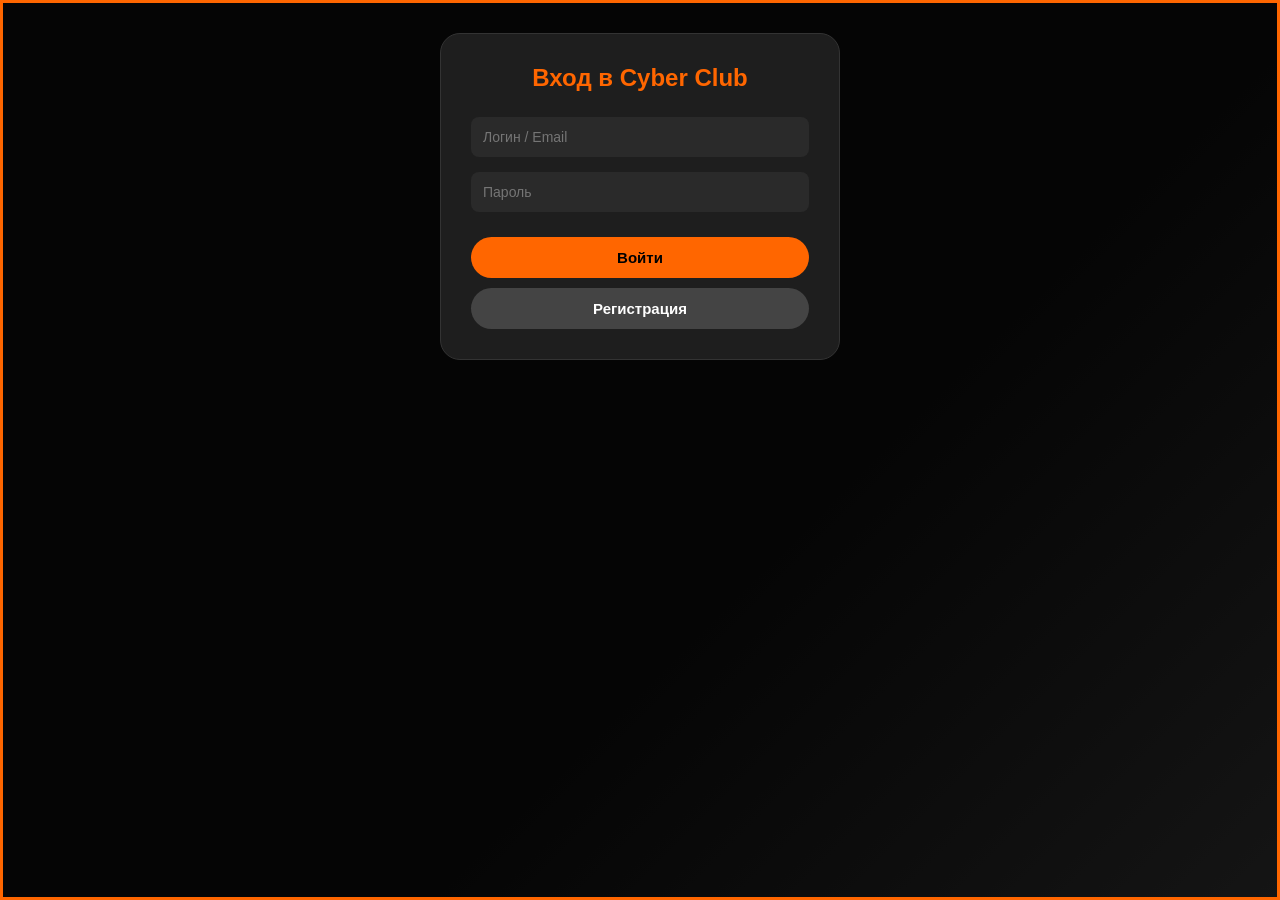
==== index.html @ 05a02f44 "index.html" ====
<!DOCTYPE html>
<html lang="ru">
<head>
<meta charset="UTF-8">
<meta name="viewport" content="width=device-width, initial-scale=1.0, user-scalable=yes">
<title>Cyber Club</title>

<style>
*{margin:0;padding:0;box-sizing:border-box;font-family:'Segoe UI', Arial, sans-serif;}

html, body {
  width: 100%;
  height: 100%;
  overflow: hidden;
}

body{
  background:#0a0a0a;
  color:#fff;
  display:flex;
  justify-content:center;
  align-items:center;
  padding:0;
  margin:0;
  height:100vh;
  width:100vw;
  transition: background 0.3s ease, color 0.3s ease;
}

/* Тёмная тема (по умолчанию) */
body.dark-theme {
  background:#0a0a0a;
  color:#fff;
}

body.light-theme {
  background:#f0f0f0;
  color:#1a1a1a;
}

body.light-theme .app {
  border-color: #ff6600;
}

body.light-theme .app::before {
  background: linear-gradient(135deg, #f5f5f5 60%, #e0e0e0 100%);
}

body.light-theme .sidebar {
  background: rgba(240,240,240,0.9);
  border-right-color: #ff6600;
}

body.light-theme .username {
  color: #ff6600;
}

body.light-theme .balance {
  background: #e0e0e0;
  color: #1a1a1a;
}

body.light-theme .menu button {
  background: #ddd;
  border-color: #ff6600;
  color: #1a1a1a;
}

body.light-theme .menu button:hover {
  background: #ff6600;
  color: #000;
}

body.light-theme .content {
  background: rgba(200,200,200,0.3);
}

body.light-theme .card,
body.light-theme .table-wrapper,
body.light-theme .hall-grid,
body.light-theme .profile-card,
body.light-theme .admin-panel,
body.light-theme .pc-row {
  background: #ffffff;
  border-color: #ddd;
}

body.light-theme .card h2,
body.light-theme .section-title {
  color: #ff6600;
}

body.light-theme .price-table th {
  background: #e0e0e0;
  color: #ff6600;
}

body.light-theme .price-table td {
  background: #f5f5f5;
  color: #1a1a1a;
}

body.light-theme .price-table tr:hover td {
  background: #e8e8e8;
}

body.light-theme .pc-card {
  background: #e8e8e8;
  border-color: #ccc;
  color: #1a1a1a;
}

body.light-theme .pc-card:hover {
  background: #f0f0f0;
  border-color: #ff6600;
}

body.light-theme .row-label .row-badge {
  background: #ff6600;
  color: #000;
}

body.light-theme .row-label .type-tag {
  background: rgba(0,0,0,0.1);
  color: #ff6600;
  border-color: #ff6600;
}

body.light-theme .info-row {
  border-bottom-color: #ddd;
}

body.light-theme .info-label {
  color: #666;
}

body.light-theme .customize-item {
  background: #e8e8e8;
}

body.light-theme .customize-item:hover {
  background: #d0d0d0;
}

body.light-theme .customize-item span:first-child {
  color: #1a1a1a;
}

body.light-theme .stat-card {
  background: #e8e8e8;
}

body.light-theme .stat-label {
  color: #666;
}

body.light-theme .btn {
  background: #ff6600;
  color: #000;
}

body.light-theme .btn.gray {
  background: #aaa;
  color: #1a1a1a;
}

body.light-theme .btn.gray:hover {
  background: #999;
}

body.light-theme input, 
body.light-theme select {
  background: #e8e8e8;
  color: #1a1a1a;
}

body.light-theme input:focus, 
body.light-theme select:focus {
  outline-color: #ff6600;
}

body.light-theme .balance-btn {
  background: #e0e0e0;
  color: #ff6600;
  border-color: #ff6600;
}

body.light-theme .balance-btn:hover {
  background: #ff6600;
  color: #000;
}

body.light-theme .pc-timer {
  background: #ddd;
  color: #ff6600;
}

body.light-theme .status-free {
  background: #00aa44;
}

body.light-theme .status-occupied {
  background: #ff3300;
}

body.light-theme .avatar {
  background: linear-gradient(135deg, #ff6600, #ffaa33);
}

body.light-theme .bar span {
  background: #ff6600;
}

body.light-theme .bar {
  background: #ccc;
}
  
.settings-group {
  margin-bottom: 28px;
  border-bottom: 1px solid rgba(255,102,0,0.3);
  padding-bottom: 15px;
}

.settings-group-title {
  font-size: 16px;
  font-weight: bold;
  margin-bottom: 12px;
  color: #ffaa66;
  display: flex;
  align-items: center;
  gap: 8px;
  letter-spacing: 0.5px;
}

.customize-item {
  background: #2a2a2a;
  padding: 15px;
  border-radius: 12px;
  display: flex;
  justify-content: space-between;
  align-items: center;
  cursor: pointer;
  transition: 0.2s;
  margin-bottom: 10px;
}

.customize-item:hover {
  background: #3a3a3a;
  transform: translateX(5px);
}

.customize-item.disabled-item {
  opacity: 0.6;
  cursor: not-allowed;
  pointer-events: none;
}

.customize-item span:first-child {
  font-weight: bold;
}

.customize-item span:last-child {
  color: #ff6600;
}

.setting-select {
  background: #1e1e1e;
  border: 1px solid #ff6600;
  border-radius: 30px;
  padding: 8px 16px;
  color: #ffaa33;
  font-weight: bold;
  cursor: pointer;
  transition: 0.2s;
  font-size: 14px;
}

.setting-select:hover {
  background: #ff6600;
  color: #000;
}

body.light-theme .setting-select {
  background: #fff;
  color: #ff6600;
  border-color: #ff6600;
}

body.light-theme .setting-select:hover {
  background: #ff6600;
  color: #fff;
}

body.light-theme .settings-group-title {
  color: #ff6600;
}

.preview-badge {
  background: rgba(255,102,0,0.2);
  border-radius: 20px;
  padding: 4px 12px;
  font-size: 12px;
  margin-left: 10px;
}

.effect-pulse {
  animation: pulse 0.5s ease;
}

@keyframes pulse {
  0% { transform: scale(1); }
  50% { transform: scale(1.02); background: #ff6600; color: #000; }
  100% { transform: scale(1); }
}

.app{
  width:100%;
  height:100%;
  display:flex;
  border:3px solid #ff6600;
  border-radius:0px;
  overflow:hidden;
  position:relative;
  box-shadow:0 0 30px rgba(255,102,0,0.3);
  transition: background 0.3s ease;
}

.app::before{
  content:"";
  position:absolute;
  width:100%;
  height:100%;
  background:linear-gradient(135deg,#0a0a0a 60%,#2a2a2a 100%);
  z-index:0;
  transition: background 0.3s ease;
}

.sidebar{
  width:280px;
  background:rgba(0,0,0,0.85);
  backdrop-filter:blur(10px);
  z-index:2;
  padding:25px 20px;
  display:flex;
  flex-direction:column;
  align-items:center;
  border-right:2px solid #ff6600;
  transition: transform 0.3s ease, background 0.3s ease;
}

.sidebar.hidden-sidebar {
  transform: translateX(-100%);
  position: absolute;
  height: 100%;
}

.avatar{
  width:90px;
  height:90px;
  border-radius:50%;
  background:linear-gradient(135deg,#ff6600,#ffaa33);
  margin-bottom:20px;
  display:flex;
  align-items:center;
  justify-content:center;
  font-size:40px;
  box-shadow:0 0 15px rgba(255,102,0,0.5);
}

.username{
  font-size:18px;
  font-weight:bold;
  margin-bottom:15px;
  color:#ffaa33;
}

.balance{
  width:100%;
  font-size:14px;
  margin-bottom:20px;
  background:#1a1a1a;
  padding:12px;
  border-radius:12px;
}

.bar{
  height:8px;
  background:#333;
  border-radius:10px;
  margin-top:8px;
  overflow:hidden;
}

.bar span{
  display:block;
  height:100%;
  background:#ff6600;
  border-radius:10px;
  transition:width 0.3s;
}

.menu{
  width:100%;
  margin-top:15px;
  display:flex;
  flex-direction:column;
  gap:8px;
}

.menu button{
  width:100%;
  padding:12px;
  background:#111;
  border:1px solid #ff6600;
  color:#fff;
  border-radius:10px;
  cursor:pointer;
  font-size:15px;
  font-weight:bold;
  transition:all 0.2s;
}

.menu button:hover{
  background:#ff6600;
  color:#000;
  transform:translateX(5px);
}

.content{
  flex:1;
  z-index:2;
  padding:30px;
  overflow-y:auto;
  background:rgba(0,0,0,0.5);
  height: 100%;
  transition: all 0.3s ease;
}

.card{
  background:#1e1e1e;
  padding:30px;
  border-radius:20px;
  width:100%;
  max-width:400px;
  margin:0 auto;
  border:1px solid #333;
  transition: background 0.3s ease;
}

.card h2{
  text-align:center;
  margin-bottom:25px;
  color:#ff6600;
}

input, select{
  width:100%;
  padding:12px;
  margin-bottom:15px;
  border:none;
  border-radius:8px;
  background:#2a2a2a;
  color:#fff;
  font-size:14px;
  transition: background 0.3s ease, color 0.3s ease;
}

input:focus, select:focus{
  outline:2px solid #ff6600;
}

.btn{
  width:100%;
  padding:12px;
  border:none;
  border-radius:30px;
  background:#ff6600;
  color:#000;
  font-weight:bold;
  margin-top:10px;
  cursor:pointer;
  transition:0.2s;
  font-size:15px;
}

.btn:hover{
  background:#ff8833;
  transform:scale(0.98);
}

.btn.gray{
  background:#444;
  color:#fff;
}

.btn.gray:hover{
  background:#555;
}

.balance-buttons {
  display: grid;
  grid-template-columns: repeat(2, 1fr);
  gap: 12px;
  margin-top: 15px;
  margin-bottom: 5px;
}

.balance-btn {
  background: #2a2a2a;
  border: 1px solid #ff6600;
  color: #ffaa33;
  padding: 12px 8px;
  border-radius: 40px;
  font-weight: bold;
  cursor: pointer;
  transition: all 0.2s;
  font-size: 16px;
  text-align: center;
}

.balance-btn:hover {
  background: #ff6600;
  color: #000;
  transform: translateY(-2px);
  box-shadow: 0 4px 12px rgba(255,102,0,0.3);
}

.tables-container{
  display:flex;
  flex-direction:column;
  gap:30px;
}

.table-wrapper{
  background:#1e1e1e;
  border-radius:20px;
  padding:20px;
  overflow-x:auto;
  transition: background 0.3s ease;
}

.section-title{
  font-size:22px;
  color:#ff6600;
  margin-bottom:20px;
  text-align:center;
  font-weight:bold;
}

.price-table{
  width:100%;
  border-collapse:collapse;
}

.price-table th,
.price-table td{
  border:1px solid #444;
  padding:12px;
  text-align:center;
  transition: background 0.3s ease, color 0.3s ease;
}

.price-table th{
  background:#2a2a2a;
  color:#ff6600;
  font-weight:bold;
}

.price-table td{
  background:#1a1a1a;
}

.price-table tr:hover td{
  background:#252525;
}

.hall-grid {
  display: flex;
  flex-direction: column;
  gap: 20px;
  background: #1e1e1e;
  padding: 25px;
  border-radius: 20px;
  transition: background 0.3s ease;
}

.pc-row {
  display: flex;
  justify-content: space-around;
  gap: 15px;
  flex-wrap: wrap;
  background: rgba(0,0,0,0.2);
  padding: 12px;
  border-radius: 16px;
  border-left: 4px solid #ff6600;
  transition: background 0.3s ease;
}

.row-label {
  width: 100%;
  font-size: 15px;
  color: #ffaa66;
  margin-bottom: 10px;
  font-weight: bold;
  letter-spacing: 1px;
  display: flex;
  align-items: center;
  gap: 12px;
  flex-wrap: wrap;
}

.row-label .row-badge {
  background: #ff6600;
  padding: 4px 16px;
  border-radius: 25px;
  font-size: 14px;
  color: #000;
  font-weight: bold;
}

.row-label .type-tag {
  background: rgba(0,0,0,0.6);
  padding: 4px 14px;
  border-radius: 20px;
  font-size: 13px;
  color: #ffaa66;
  border: 1px solid #ff6600;
  transition: background 0.3s ease;
}

.pc-card {
  flex: 1;
  min-width: 90px;
  background: #2a2a2a;
  border-radius: 16px;
  padding: 15px 8px;
  text-align: center;
  cursor: pointer;
  transition: all 0.25s ease;
  border: 2px solid #444;
  box-shadow: 0 4px 8px rgba(0,0,0,0.3);
}

.pc-card:hover {
  transform: translateY(-5px);
  border-color: #ff6600;
  background: #2f2f2f;
  box-shadow: 0 8px 18px rgba(255,102,0,0.2);
}

.pc-number {
  font-size: 20px;
  font-weight: bold;
  margin-bottom: 8px;
  background: linear-gradient(135deg, #fff, #ffaa33);
  background-clip: text;
  -webkit-background-clip: text;
  color: transparent;
}

.pc-status {
  font-size: 12px;
  padding: 4px 8px;
  border-radius: 30px;
  display: inline-block;
  font-weight: bold;
}

.status-free {
  background: #00aa44;
  color: #fff;
  box-shadow: 0 0 5px #00aa44;
}

.status-occupied {
  background: #ff3300;
  color: #fff;
  box-shadow: 0 0 5px #ff3300;
}

.pc-timer {
  font-size: 10px;
  margin-top: 8px;
  color: #ffaa66;
  font-family: monospace;
  background: #1a1a1a;
  display: inline-block;
  padding: 2px 8px;
  border-radius: 20px;
  transition: background 0.3s ease;
}

.profile-card {
  background: #1e1e1e;
  border-radius: 20px;
  padding: 30px;
  max-width: 500px;
  margin: 0 auto;
  transition: background 0.3s ease;
}

.profile-info {
  margin: 20px 0;
}

.info-row {
  display: flex;
  justify-content: space-between;
  padding: 12px;
  border-bottom: 1px solid #333;
}

.info-label {
  color: #aaa;
  font-weight: bold;
}

.info-value {
  color: #ffaa33;
  font-weight: bold;
}

.customize-grid {
  display: flex;
  flex-direction: column;
  gap: 12px;
  margin: 20px 0;
}

.customize-item {
  background: #2a2a2a;
  padding: 15px;
  border-radius: 12px;
  display: flex;
  justify-content: space-between;
  align-items: center;
  cursor: pointer;
  transition: 0.2s;
}

.customize-item:hover {
  background: #3a3a3a;
  transform: translateX(5px);
}

.customize-item span:first-child {
  font-weight: bold;
}

.customize-item span:last-child {
  color: #ff6600;
}

.admin-panel {
  background: #1e1e1e;
  border-radius: 20px;
  padding: 25px;
  transition: background 0.3s ease;
}

.admin-stats {
  display: grid;
  grid-template-columns: repeat(3, 1fr);
  gap: 15px;
  margin-bottom: 25px;
}

.stat-card {
  background: #2a2a2a;
  padding: 20px;
  border-radius: 12px;
  text-align: center;
  transition: background 0.3s ease;
}

.stat-value {
  font-size: 28px;
  font-weight: bold;
  color: #ff6600;
}

.stat-label {
  font-size: 12px;
  color: #aaa;
  margin-top: 5px;
}

.hidden {
  display: none;
}

.content::-webkit-scrollbar {
  width: 6px;
}
.content::-webkit-scrollbar-track {
  background: #1a1a1a;
}
.content::-webkit-scrollbar-thumb {
  background: #ff6600;
  border-radius: 10px;
}

@media (max-width: 800px) {
  .pc-card {
    min-width: 70px;
    padding: 10px 5px;
  }
  .pc-number {
    font-size: 16px;
  }
  .sidebar {
    width: 240px;
  }
}

@media (max-width: 650px) {
  .pc-row {
    gap: 8px;
  }
  .pc-card {
    min-width: 60px;
  }
  .balance-buttons {
    grid-template-columns: 1fr 1fr;
    gap: 8px;
  }
}
</style>
</head>
<body class="dark-theme">

<div class="app">

<div class="sidebar" id="sidebar">
  <div class="avatar"></div>
  <div class="username" id="displayUsername">Гость</div>

  <div class="balance">
    Баланс: <span id="balanceAmount">0</span> руб.
    <div class="bar"><span id="balanceBar" style="width:0%"></span></div>
  </div>

  <div class="menu">
    <button onclick="showSection('hall')">Зал</button>
    <button onclick="showSection('tariffs')">Тарифы</button>
    <button onclick="showSection('profile')">Профиль</button>
    <button onclick="showSection('customize')">Кастомизация</button>
    <button onclick="showSection('admin')" id="adminBtn" style="display:none;">Админ-панель</button>
    <button onclick="logout()">Выход</button>
  </div>
</div>

<div class="content" id="contentArea">

  <div id="loginBlock" class="card">
    <h2>Вход в Cyber Club</h2>
    <input type="text" id="loginEmail" placeholder="Логин / Email">
    <input type="password" id="loginPass" placeholder="Пароль">
    <button class="btn" onclick="login()">Войти</button>
    <button class="btn gray" onclick="showRegisterForm()">Регистрация</button>
  </div>

  <div id="registerBlock" class="card" style="display:none;">
    <h2>Регистрация</h2>
    <input type="text" id="regName" placeholder="Ваше имя">
    <input type="email" id="regEmail" placeholder="Email">
    <input type="password" id="regPass" placeholder="Пароль">
    <input type="password" id="regPass2" placeholder="Повторите пароль">
    <button class="btn" onclick="register()">Зарегистрироваться</button>
    <button class="btn gray" onclick="showLoginForm()">Назад</button>
  </div>

  <div id="hallBlock" class="hidden">
    <div class="section-title">Игровой зал</div>
    <div class="hall-grid" id="pcGridContainer"></div>
    <div style="margin-top:20px; text-align:center;">
      <button class="btn" style="width:200px;" onclick="refreshHall()">Обновить статус</button>
    </div>
  </div>

  <div id="tariffsBlock" class="hidden">
    <div class="tables-container">
      <div class="table-wrapper"><div class="section-title">Тарифы</div>
        <table class="price-table"><thead><tr><th>Комната</th><th>1 час</th><th>2 часа</th><th>3 часа</th><th>VIP бонус</th></tr></thead>
        <tbody><tr><td>Normal<br> (Ряд 1-2) </td><td>100 руб.</td><td>200 руб.</td><td>300 руб.</td><td>-</td></tr>
        <tr><td>Normal +<br> (Ряд 3)</td><td>130 руб.</td><td>230 руб.</td><td>330 руб.</td><td>Приоритет</td></tr>
        <tr><td>Normal ++<br> (Ряд 4)</td><td>160 руб.</td><td>260 руб.</td><td>360 руб.</td><td>+10% к опыту</td></tr>
        <tr><td>VIP<br> (Ряд 5)</td><td>190 руб.</td><td>290 руб.</td><td>390 руб.</td><td>Отдельная зона</td></tr>
        <tr><td>PS<br> (Ряд 6)</td><td>100 руб.</td><td>200 руб.</td><td>300 руб.</td><td>PS5 доступ</td></tr>
        </tbody>
        </table>
      </div>
      <div class="table-wrapper"><div class="section-title">Ночные тарифы (22:00 - 08:00)</div>
        <table class="price-table"><thead><tr><th>Тип комнаты</th><th>Ночь (пакет)</th><th>Стоимость</th></tr></thead>
        <tbody><tr><td>Normal</td><td>8 часов</td><td>500 руб.</td></tr>
        <tr><td>Normal +</td><td>8 часов</td><td>600 руб.</td></tr>
        <tr><td>Normal ++</td><td>8 часов</td><td>700 руб.</td></tr>
        <tr><td>VIP</td><td>8 часов</td><td>900 руб.</td></tr>
        </tbody>
        </table>
      </div>
      <div class="table-wrapper"><div class="section-title">Дневные тарифы (08:00 - 22:00)</div>
        <table class="price-table"><thead><tr><th>Тип комнаты</th><th>День (пакет)</th><th>Стоимость</th></tr></thead>
        <tbody><tr><td>Normal</td><td>14 часов</td><td>700 руб.</td></tr>
        <tr><td>Normal +</td><td>14 часов</td><td>800 руб.</td></tr>
        <tr><td>Normal ++</td><td>14 часов</td><td>900 руб.</td></tr>
        <tr><td>VIP</td><td>14 часов</td><td>1000 руб.</td></tr>
        </tbody>
        </table>
      </div>
      <div class="table-wrapper"><div class="section-title">Ночь/День 24 часа</div>
        <table class="price-table"><thead><tr><th>Тип комнаты</th><th>Ночь+День</th><th>Стоимость</th></tr></thead>
        <tbody><tr><td>Normal</td><td>Ночь + День</td><td>1200 руб.</td></tr>
        <tr><td>Normal +</td><td>Ночь + День</td><td>1400 руб.</td></tr>
        <tr><td>Normal ++</td><td>Ночь + День</td><td>1600 руб.</td></tr>
        <tr><td>VIP</td><td>Ночь + День</td><td>1900 руб.</td></tr>
        </tbody>
        </table>
      </div>
    </div>
  </div>

  <div id="profileBlock" class="hidden">
    <div class="profile-card">
      <h2 style="color:#ff6600; text-align:center;">Мой профиль</h2>
      <div class="profile-info">
        <div class="info-row"><span class="info-label">Имя:</span><span class="info-value" id="profileName">-</span></div>
        <div class="info-row"><span class="info-label">Email:</span><span class="info-value" id="profileEmail">-</span></div>
        <div class="info-row"><span class="info-label">Баланс:</span><span class="info-value" id="profileBalance">0 руб.</span></div>
        <div class="info-row"><span class="info-label">Статус:</span><span class="info-value" id="profileStatus">Обычный</span></div>
        <div class="info-row"><span class="info-label">Игровых часов:</span><span class="info-value" id="profileHours">0</span></div>
      </div>
      <div class="balance-buttons">
        <div class="balance-btn" onclick="addCustomBalance(100)">+ 100 руб.</div>
        <div class="balance-btn" onclick="addCustomBalance(200)">+ 200 руб.</div>
        <div class="balance-btn" onclick="addCustomBalance(300)">+ 300 руб.</div>
        <div class="balance-btn" onclick="addCustomBalance(500)">+ 500 руб.</div>
      </div>
    </div>
  </div>

  <!-- Меню настроек: расширенная кастомизация без эмодзи -->
  <div id="customizeBlock" class="hidden">
    <div class="profile-card">
      <h2 style="color:#ff6600; text-align:center;">Настройки интерфейса</h2>
      
      <div class="settings-group">
        <div class="settings-group-title">Внешний вид</div>
        <div class="customize-item" onclick="toggleTheme()">
          <span>Цветовая тема</span>
          <span id="themeStatus">Тёмная</span>
        </div>
        <div class="customize-item" onclick="toggleAnimationEffect()">
          <span>Анимация кнопок</span>
          <span id="animationStatus">Вкл</span>
        </div>
      </div>

      <div class="settings-group">
        <div class="settings-group-title">Уведомления</div>
        <div class="customize-item" onclick="toggleNotifications()">
          <span>Звук и оповещения</span>
          <span id="notifyStatus">Вкл</span>
        </div>
        <div class="customize-item" onclick="toggleDesktopAlerts()">
          <span>Системные алерты</span>
          <span id="alertStatus">Вкл</span>
        </div>
      </div>

      <div class="settings-group">
        <div class="settings-group-title">Игровой интерфейс</div>
        <div class="customize-item" onclick="toggleCompactMode()">
          <span>Компактный режим (Зал)</span>
          <span id="compactStatus">Выкл</span>
        </div>
        <div class="customize-item" onclick="togglePcLabels()">
          <span>Отображать иконки ПК</span>
          <span id="labelsStatus">Вкл</span>
        </div>
      </div>

      <div class="settings-group">
        <div class="settings-group-title">Прочее</div>
        <div class="customize-item" onclick="resetUserSettings()">
          <span>Сбросить все настройки</span>
          <span>Сброс</span>
        </div>
      </div>

      <button class="btn gray" onclick="showSection('profile')">Назад в профиль</button>
    </div>
  </div>

  <div id="adminBlock" class="hidden"><div class="admin-panel"><h2 style="color:#ff6600; text-align:center;">Админ-панель</h2>
    <div class="admin-stats"><div class="stat-card"><div class="stat-value" id="adminUsers">0</div><div class="stat-label">Пользователей</div></div>
    <div class="stat-card"><div class="stat-value" id="adminOnline">0</div><div class="stat-label">Онлайн (ПК)</div></div>
    <div class="stat-card"><div class="stat-value" id="adminRevenue">0</div><div class="stat-label">Доход (руб.)</div></div></div>
    <button class="btn" onclick="resetComputers()">Сбросить все ПК</button>
    <button class="btn gray" onclick="giveBonus()">Выдать бонус всем (+100 руб.)</button>
  </div></div>
</div>
</div>

<script>
let currentUser = null;
let users = [];
let computers = [];
let adminRevenue = 18500;
let nextUserId = 1;
let activeTimers = new Map();
let userSettings = {
  animations: true,
  notifications: true,
  desktopAlerts: true,
  compactMode: false,
  showPcLabels: true
};

function toggleSidebar(show){
  const sidebar = document.getElementById('sidebar');
  if(show){
    sidebar.classList.remove('hidden-sidebar');
  } else {
    sidebar.classList.add('hidden-sidebar');
  }
}

function loadData(){
  const savedUsers = localStorage.getItem('cyberclub_users');
  if(savedUsers){
    users = JSON.parse(savedUsers);
    nextUserId = users.length > 0 ? Math.max(...users.map(u=>u.id)) + 1 : 1;
  } else {
    users = [
      {id:1, name:"Admin", email:"admin@club.ru", password:"1488", balance:5000, hours:120, status:"VIP", isAdmin:true, closedProfile:false, language:'ru', theme:'dark', settings:{animations:true, notifications:true, desktopAlerts:true, compactMode:false, showPcLabels:true}},
      {id:2, name:"Игрок", email:"player@mail.ru", password:"123", balance:2000, hours:25, status:"Normal", isAdmin:false, closedProfile:false, language:'ru', theme:'dark', settings:{animations:true, notifications:true, desktopAlerts:true, compactMode:false, showPcLabels:true}}
    ];
    nextUserId = 3;
  }
  
  const savedComputers = localStorage.getItem('cyberclub_computers_29');
  if(savedComputers){
    computers = JSON.parse(savedComputers);
  } else {
    computers = [];
    for(let i=1;i<=29;i++){
      let initStatus = 'free';
      let initTimeLeft = 0;
      let initCurrentUser = null;
      if(i === 3 || i === 8 || i === 14) { initStatus = 'occupied'; initTimeLeft = 45; initCurrentUser = 2; }
      else if(i === 19 || i === 25) { initStatus = 'occupied'; initTimeLeft = 120; initCurrentUser = 1; }
      computers.push({id:i, status: initStatus, currentUser: initCurrentUser, timeLeft: initTimeLeft});
    }
  }
  const savedRevenue = localStorage.getItem('cyberclub_revenue');
  if(savedRevenue) adminRevenue = parseInt(savedRevenue);
}

function saveData(){
  localStorage.setItem('cyberclub_users', JSON.stringify(users));
  localStorage.setItem('cyberclub_computers_29', JSON.stringify(computers));
  localStorage.setItem('cyberclub_revenue', adminRevenue);
}

function stopTimerForPC(pcId){
  if(activeTimers.has(pcId)){ clearInterval(activeTimers.get(pcId)); activeTimers.delete(pcId); }
}

function startTimerForPC(pcId){
  stopTimerForPC(pcId);
  const interval = setInterval(() => {
    const pc = computers.find(p => p.id === pcId);
    if(pc && pc.status === 'occupied' && pc.timeLeft > 0){
      pc.timeLeft--;
      if(pc.timeLeft <= 0){
        pc.status = 'free';
        pc.currentUser = null;
        pc.timeLeft = 0;
        saveData();
        if(!document.getElementById('hallBlock').classList.contains('hidden')) renderHall();
        clearInterval(interval);
        activeTimers.delete(pcId);
        if(currentUser && currentUser.settings && currentUser.settings.desktopAlerts && !document.getElementById('hallBlock').classList.contains('hidden')) alert(`ПК ${pcId} освободился!`);
      } else {
        if(!document.getElementById('hallBlock').classList.contains('hidden')){
          const pcCard = document.querySelector(`.pc-card[data-pcid='${pcId}']`);
          if(pcCard){
            const timerSpan = pcCard.querySelector('.pc-timer');
            if(timerSpan) timerSpan.innerText = `${Math.floor(pc.timeLeft/60)}:${(pc.timeLeft%60).toString().padStart(2,'0')}`;
          } else renderHall();
        }
      }
    } else { clearInterval(interval); activeTimers.delete(pcId); }
  }, 1000);
  activeTimers.set(pcId, interval);
}

function initAllTimers(){
  computers.forEach(pc => { if(pc.status === 'occupied' && pc.timeLeft > 0) startTimerForPC(pc.id); });
}

function applyTheme(theme){
  const body = document.body;
  body.classList.remove('dark-theme', 'light-theme');
  if(theme === 'dark'){
    body.classList.add('dark-theme');
  } else {
    body.classList.add('light-theme');
  }
}

function updateUI(){
  if(currentUser){
    document.getElementById('displayUsername').innerText = currentUser.name;
    document.getElementById('balanceAmount').innerText = currentUser.balance;
    const percent = Math.min(100, (currentUser.balance / 5000) * 100);
    document.getElementById('balanceBar').style.width = percent + '%';
    if(currentUser.isAdmin){
      document.getElementById('adminBtn').style.display = 'block';
      document.getElementById('adminUsers').innerText = users.length;
      document.getElementById('adminOnline').innerText = computers.filter(c=>c.status==='occupied').length;
      document.getElementById('adminRevenue').innerText = adminRevenue;
    } else { document.getElementById('adminBtn').style.display = 'none'; }
    if(document.getElementById('profileBlock') && !document.getElementById('profileBlock').classList.contains('hidden')){
      document.getElementById('profileName').innerText = currentUser.name;
      document.getElementById('profileEmail').innerText = currentUser.email;
      document.getElementById('profileBalance').innerText = currentUser.balance + ' руб.';
      document.getElementById('profileStatus').innerText = currentUser.status;
      document.getElementById('profileHours').innerText = currentUser.hours;
    }
    if(document.getElementById('customizeBlock') && !document.getElementById('customizeBlock').classList.contains('hidden')){
      document.getElementById('themeStatus').innerHTML = currentUser.theme === 'dark' ? 'Тёмная' : 'Светлая';
      document.getElementById('animationStatus').innerHTML = currentUser.settings?.animations ? 'Вкл' : 'Выкл';
      document.getElementById('notifyStatus').innerHTML = currentUser.settings?.notifications ? 'Вкл' : 'Выкл';
      document.getElementById('alertStatus').innerHTML = currentUser.settings?.desktopAlerts ? 'Вкл' : 'Выкл';
      document.getElementById('compactStatus').innerHTML = currentUser.settings?.compactMode ? 'Вкл' : 'Выкл';
      document.getElementById('labelsStatus').innerHTML = currentUser.settings?.showPcLabels ? 'Вкл' : 'Выкл';
    }
    applyTheme(currentUser.theme);
  }
}

function showSection(section){
  if(!currentUser && section !== 'login' && section !== 'register'){ showLoginForm(); return; }
  if(currentUser) toggleSidebar(true);
  
  ['loginBlock','registerBlock','hallBlock','tariffsBlock','profileBlock','customizeBlock','adminBlock'].forEach(id => {
    const el = document.getElementById(id);
    if(el) el.classList ? el.classList.add('hidden') : (el.style.display = 'none');
  });
  document.getElementById('loginBlock').style.display = 'none';
  document.getElementById('registerBlock').style.display = 'none';
  if(section === 'hall'){ document.getElementById('hallBlock').classList.remove('hidden'); renderHall(); }
  else if(section === 'tariffs'){ document.getElementById('tariffsBlock').classList.remove('hidden'); }
  else if(section === 'profile'){ document.getElementById('profileBlock').classList.remove('hidden'); updateUI(); }
  else if(section === 'customize'){ 
    document.getElementById('customizeBlock').classList.remove('hidden');
    if(currentUser) updateUI();
  }
  else if(section === 'admin' && currentUser?.isAdmin){ document.getElementById('adminBlock').classList.remove('hidden'); updateUI(); }
}

function showLoginForm(){ toggleSidebar(false); showSection('login'); document.getElementById('loginBlock').style.display = 'block'; }
function showRegisterForm(){ toggleSidebar(false); document.getElementById('loginBlock').style.display = 'none'; document.getElementById('registerBlock').style.display = 'block'; }

function login(){
  const email = document.getElementById('loginEmail').value.trim();
  const pass = document.getElementById('loginPass').value.trim();
  const user = users.find(u=> (u.email === email || u.name === email) && u.password === pass);
  if(user){ 
    if(!user.settings) user.settings = {...userSettings};
    currentUser = user; 
    saveData(); 
    updateUI(); 
    toggleSidebar(true);
    showSection('hall'); 
  }
  else alert('Неверный логин или пароль!');
}

function register(){
  const name = document.getElementById('regName').value.trim(), email = document.getElementById('regEmail').value.trim(), pass = document.getElementById('regPass').value, pass2 = document.getElementById('regPass2').value;
  if(!name || !email || !pass){ alert('Заполните все поля!'); return; }
  if(pass !== pass2){ alert('Пароли не совпадают!'); return; }
  if(users.find(u=>u.email === email)){ alert('Email уже зарегистрирован!'); return; }
  const newUser = { id: nextUserId++, name, email, password: pass, balance: 500, hours: 0, status: 'Normal', isAdmin: false, closedProfile: false, language: 'ru', theme: 'dark', settings: {...userSettings} };
  users.push(newUser); saveData(); alert('Регистрация успешна!'); showLoginForm();
}
function logout(){ currentUser = null; toggleSidebar(false); showLoginForm(); updateUI(); }

function addCustomBalance(amount){
  if(currentUser){
    currentUser.balance += amount;
    adminRevenue += amount;
    saveData();
    updateUI();
    if(currentUser.settings?.notifications) alert(`Баланс пополнен на ${amount} руб.! Новый баланс: ${currentUser.balance} руб.`);
    if(!document.getElementById('profileBlock').classList.contains('hidden')){
      document.getElementById('profileBalance').innerText = currentUser.balance + ' руб.';
    }
  } else { alert('Сначала войдите в аккаунт!'); }
}

function toggleTheme(){
  if(!currentUser) return;
  currentUser.theme = currentUser.theme === 'dark' ? 'light' : 'dark';
  if(currentUser.settings?.animations) document.querySelector('.customize-item').classList.add('effect-pulse');
  setTimeout(() => document.querySelector('.customize-item')?.classList.remove('effect-pulse'), 500);
  updateUI();
  saveData();
}

function toggleAnimationEffect(){
  if(!currentUser) return;
  currentUser.settings.animations = !currentUser.settings.animations;
  updateUI();
  saveData();
  if(currentUser.settings.notifications) alert(`Анимация ${currentUser.settings.animations ? 'включена' : 'выключена'}`);
}
function toggleNotifications(){
  if(!currentUser) return;
  currentUser.settings.notifications = !currentUser.settings.notifications;
  updateUI();
  saveData();
}
function toggleDesktopAlerts(){
  if(!currentUser) return;
  currentUser.settings.desktopAlerts = !currentUser.settings.desktopAlerts;
  updateUI();
  saveData();
}
function toggleCompactMode(){
  if(!currentUser) return;
  currentUser.settings.compactMode = !currentUser.settings.compactMode;
  updateUI();
  renderHall();
  saveData();
}
function togglePcLabels(){
  if(!currentUser) return;
  currentUser.settings.showPcLabels = !currentUser.settings.showPcLabels;
  updateUI();
  renderHall();
  saveData();
}
function resetUserSettings(){
  if(!currentUser) return;
  currentUser.settings = {...userSettings};
  currentUser.theme = 'dark';
  updateUI();
  renderHall();
  if(currentUser.settings.notifications) alert('Настройки сброшены до стандартных');
  saveData();
}

function renderHall(){
  const container = document.getElementById('pcGridContainer');
  if(!container) return;
  container.innerHTML = '';
  const isCompact = currentUser?.settings?.compactMode || false;
  const showLabels = currentUser?.settings?.showPcLabels !== false;
  
  const rows = [
    { name: "Ряд 1", type: "Normal", count: 5, isPS: false },
    { name: "Ряд 2", type: "Normal", count: 5, isPS: false },
    { name: "Ряд 3", type: "Normal+", count: 5, isPS: false },
    { name: "Ряд 4", type: "Normal++", count: 5, isPS: false },
    { name: "Ряд 5", type: "VIP", count: 5, isPS: false },
    { name: "Ряд 6", type: "PS", count: 4, isPS: true }
  ];
  
  let currentIndex = 0;
  rows.forEach((row) => {
    const rowDiv = document.createElement('div');
    rowDiv.className = 'pc-row';
    if(isCompact) rowDiv.style.gap = '8px';
    
    const labelDiv = document.createElement('div');
    labelDiv.className = 'row-label';
    labelDiv.innerHTML = `<span class="row-badge">${row.name}</span><span class="type-tag">${row.type}</span><span style="font-size:11px; opacity:0.6;">${row.count} ${row.isPS ? 'PS' : 'ПК'}</span>`;
    rowDiv.appendChild(labelDiv);
    
    for(let i = 0; i < row.count; i++){
      if(currentIndex >= computers.length) break;
      const pc = computers[currentIndex];
      const pcCard = document.createElement('div');
      pcCard.className = 'pc-card';
      if(isCompact) pcCard.style.padding = '8px 4px';
      pcCard.setAttribute('data-pcid', pc.id);
      let timerHtml = '';
      if(pc.status === 'occupied' && pc.timeLeft > 0){
        const mins = Math.floor(pc.timeLeft / 60);
        const secs = pc.timeLeft % 60;
        timerHtml = `<div class="pc-timer">${mins}:${secs.toString().padStart(2,'0')}</div>`;
      }
      const deviceLabel = row.isPS ? 'PS' : 'ПК';
      const labelText = showLabels ? `${deviceLabel} ${pc.id}` : `${pc.id}`;
      pcCard.innerHTML = `<div class="pc-number">${labelText}</div>
                          <div class="pc-status ${pc.status === 'free' ? 'status-free' : 'status-occupied'}">
                            ${pc.status === 'free' ? 'Свободен' : 'Занят'}
                          </div>${timerHtml}`;
      if(pc.status === 'free' && currentUser && currentUser.balance >= 100){
        pcCard.style.cursor = 'pointer';
        pcCard.onclick = () => rentPC(pc.id);
      } else if(pc.status === 'free' && (!currentUser || currentUser.balance < 100)){
        pcCard.style.opacity = '0.5';
        pcCard.title = 'Недостаточно средств или не авторизован';
      } else { pcCard.onclick = () => { if(currentUser?.settings?.desktopAlerts) alert(`${deviceLabel} ${pc.id} занят.`); }; }
      rowDiv.appendChild(pcCard);
      currentIndex++;
    }
    container.appendChild(rowDiv);
  });
}

function rentPC(pcId){
  if(!currentUser){ alert('Сначала войдите!'); return; }
  if(currentUser.balance < 100){ if(currentUser.settings.desktopAlerts) alert('Недостаточно средств!'); return; }
  const pc = computers.find(p=>p.id === pcId);
  if(pc && pc.status === 'free'){
    if(confirm(`Арендовать ${pcId <= 25 ? 'ПК' : 'PS'} ${pcId} на 1 час за 100 руб.?`)){
      currentUser.balance -= 100;
      adminRevenue += 100;
      pc.status = 'occupied';
      pc.currentUser = currentUser.id;
      pc.timeLeft = 3600;
      currentUser.hours += 1;
      saveData();
      updateUI();
      renderHall();
      startTimerForPC(pcId);
      if(currentUser.settings.notifications) alert(`${pcId <= 25 ? 'ПК' : 'PS'} ${pcId} арендован на 1 час!`);
    }
  }
}

function refreshHall(){ renderHall(); }
function resetComputers(){ computers.forEach(pc => { pc.status = 'free'; pc.currentUser = null; pc.timeLeft = 0; stopTimerForPC(pc.id); }); saveData(); renderHall(); if(currentUser?.settings?.notifications) alert('Все компьютеры сброшены!'); }
function giveBonus(){ users.forEach(u => { if(!u.isAdmin) u.balance += 100; }); if(currentUser && !currentUser.isAdmin) updateUI(); saveData(); if(currentUser?.settings?.notifications) alert('Всем пользователям +100 руб.'); }

loadData();
showLoginForm();
setupEnterKeyHandler();
initAllTimers();

function setupEnterKeyHandler(){
  const loginEmail = document.getElementById('loginEmail');
  const loginPass = document.getElementById('loginPass');
  const handleEnter = (event) => { if(event.key === 'Enter'){ event.preventDefault(); login(); } };
  if(loginEmail) loginEmail.addEventListener('keypress', handleEnter);
  if(loginPass) loginPass.addEventListener('keypress', handleEnter);
}
</script>
</body>
</html>
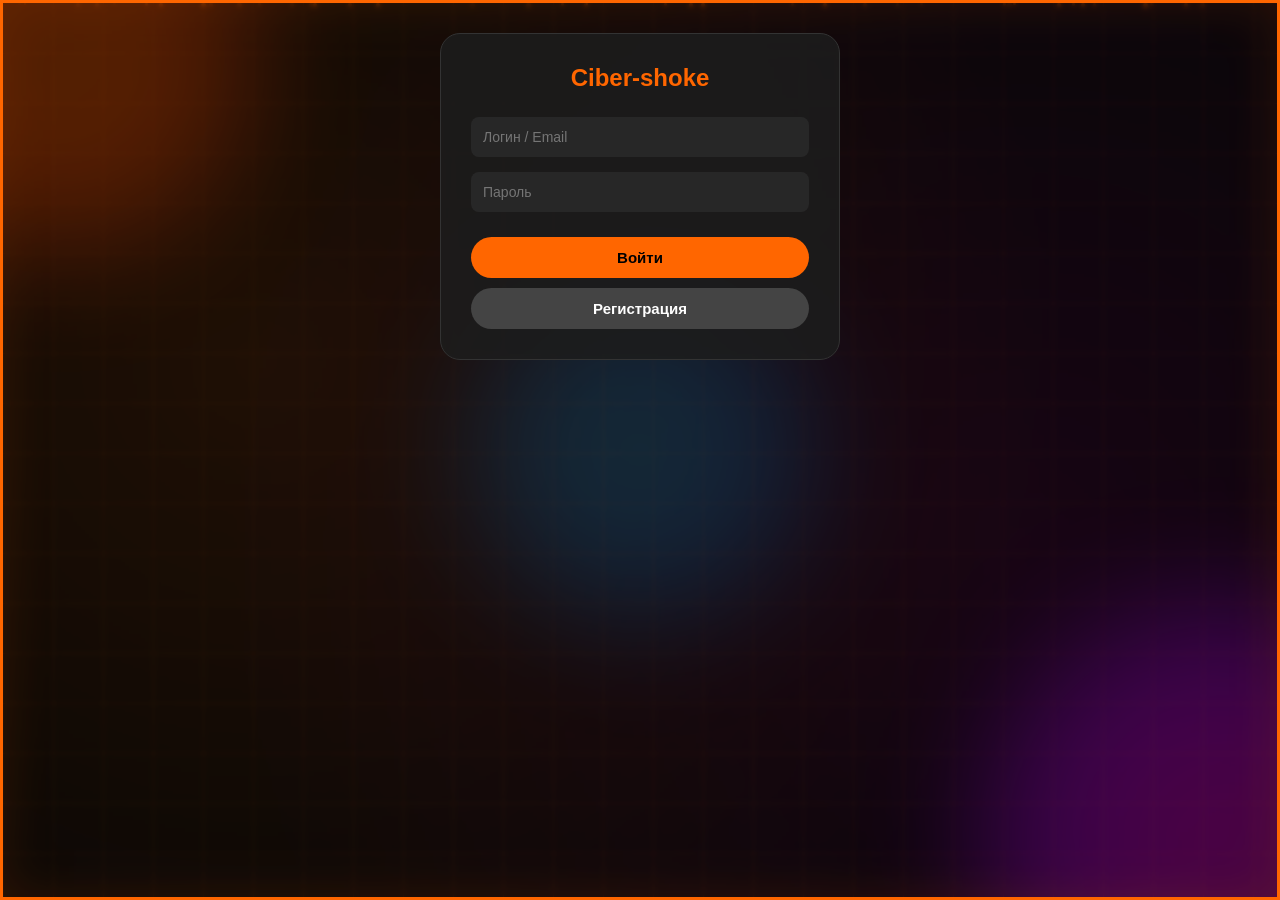
==== commit 3528b8af: "index.html" ====
--- a/index.html
+++ b/index.html
@@ -3,7 +3,7 @@
 <head>
 <meta charset="UTF-8">
 <meta name="viewport" content="width=device-width, initial-scale=1.0, user-scalable=yes">
-<title>Cyber Club</title>
+<title>Ciber-shoke</title>
 
 <style>
 *{margin:0;padding:0;box-sizing:border-box;font-family:'Segoe UI', Arial, sans-serif;}
@@ -27,7 +27,6 @@
   transition: background 0.3s ease, color 0.3s ease;
 }
 
-/* Тёмная тема (по умолчанию) */
 body.dark-theme {
   background:#0a0a0a;
   color:#fff;
@@ -40,14 +39,11 @@
 
 body.light-theme .app {
   border-color: #ff6600;
-}
-
-body.light-theme .app::before {
-  background: linear-gradient(135deg, #f5f5f5 60%, #e0e0e0 100%);
+  background: rgba(245,245,245,0.95);
 }
 
 body.light-theme .sidebar {
-  background: rgba(240,240,240,0.9);
+  background: rgba(240,240,240,0.95);
   border-right-color: #ff6600;
 }
 
@@ -72,17 +68,17 @@
 }
 
 body.light-theme .content {
-  background: rgba(200,200,200,0.3);
+  background: rgba(200,200,200,0.4);
 }
 
 body.light-theme .card,
 body.light-theme .table-wrapper,
 body.light-theme .hall-grid,
 body.light-theme .profile-card,
-body.light-theme .admin-panel,
 body.light-theme .pc-row {
-  background: #ffffff;
+  background: rgba(255,255,255,0.95);
   border-color: #ddd;
+  backdrop-filter: blur(2px);
 }
 
 body.light-theme .card h2,
@@ -146,14 +142,6 @@
   color: #1a1a1a;
 }
 
-body.light-theme .stat-card {
-  background: #e8e8e8;
-}
-
-body.light-theme .stat-label {
-  color: #666;
-}
-
 body.light-theme .btn {
   background: #ff6600;
   color: #000;
@@ -214,7 +202,7 @@
 body.light-theme .bar {
   background: #ccc;
 }
-  
+
 .settings-group {
   margin-bottom: 28px;
   border-bottom: 1px solid rgba(255,102,0,0.3);
@@ -323,21 +311,134 @@
   position:relative;
   box-shadow:0 0 30px rgba(255,102,0,0.3);
   transition: background 0.3s ease;
-}
-
-.app::before{
-  content:"";
-  position:absolute;
-  width:100%;
-  height:100%;
-  background:linear-gradient(135deg,#0a0a0a 60%,#2a2a2a 100%);
-  z-index:0;
-  transition: background 0.3s ease;
+  background: rgba(10,10,10,0.85);
+}
+
+.app-bg {
+  position: absolute;
+  top: 0;
+  left: 0;
+  width: 100%;
+  height: 100%;
+  z-index: 0;
+  overflow: hidden;
+  pointer-events: none;
+}
+
+.app-bg .gradient-bg {
+  position: absolute;
+  width: 100%;
+  height: 100%;
+  background: radial-gradient(circle at 20% 40%, rgba(255,102,0,0.15), rgba(10,10,10,0) 70%),
+              radial-gradient(circle at 80% 60%, rgba(255,0,204,0.1), rgba(10,10,10,0) 70%);
+  animation: bgShift 12s ease-in-out infinite alternate;
+}
+
+@keyframes bgShift {
+  0% {
+    opacity: 0.6;
+    transform: scale(1);
+  }
+  100% {
+    opacity: 1;
+    transform: scale(1.05);
+  }
+}
+
+.app-bg .orb {
+  position: absolute;
+  border-radius: 50%;
+  filter: blur(60px);
+  opacity: 0.4;
+  animation: floatOrb 18s infinite ease-in-out;
+}
+
+.app-bg .orb1 {
+  width: 400px;
+  height: 400px;
+  background: radial-gradient(circle, #ff6600, #ff3300);
+  top: -150px;
+  left: -150px;
+  animation-delay: 0s;
+}
+
+.app-bg .orb2 {
+  width: 500px;
+  height: 500px;
+  background: radial-gradient(circle, #ff00cc, #6600ff);
+  bottom: -200px;
+  right: -200px;
+  animation-delay: -6s;
+}
+
+.app-bg .orb3 {
+  width: 350px;
+  height: 350px;
+  background: radial-gradient(circle, #00ccff, #0066ff);
+  top: 50%;
+  left: 50%;
+  transform: translate(-50%, -50%);
+  animation-delay: -12s;
+  opacity: 0.25;
+}
+
+@keyframes floatOrb {
+  0%, 100% { transform: translate(0, 0) scale(1); }
+  33% { transform: translate(40px, -40px) scale(1.15); }
+  66% { transform: translate(-30px, 30px) scale(0.9); }
+}
+
+.app-bg .grid {
+  position: absolute;
+  width: 100%;
+  height: 100%;
+  background-image: 
+    linear-gradient(rgba(255,102,0,0.08) 1px, transparent 1px),
+    linear-gradient(90deg, rgba(255,102,0,0.08) 1px, transparent 1px);
+  background-size: 50px 50px;
+  pointer-events: none;
+}
+
+.app-bg .particle {
+  position: absolute;
+  background: rgba(255, 102, 0, 0.5);
+  border-radius: 50%;
+  pointer-events: none;
+  animation: particleFloat linear infinite;
+  box-shadow: 0 0 8px rgba(255,102,0,0.4);
+}
+
+@keyframes particleFloat {
+  0% {
+    transform: translateY(100%) rotate(0deg);
+    opacity: 0;
+  }
+  10% {
+    opacity: 0.7;
+  }
+  90% {
+    opacity: 0.4;
+  }
+  100% {
+    transform: translateY(-100%) rotate(360deg);
+    opacity: 0;
+  }
+}
+
+.app-bg .glow-border {
+  position: absolute;
+  top: 0;
+  left: 0;
+  width: 100%;
+  height: 100%;
+  pointer-events: none;
+  box-shadow: inset 0 0 50px rgba(255,102,0,0.2), 0 0 20px rgba(255,102,0,0.1);
+  z-index: 2;
 }
 
 .sidebar{
   width:280px;
-  background:rgba(0,0,0,0.85);
+  background:rgba(0,0,0,0.7);
   backdrop-filter:blur(10px);
   z-index:2;
   padding:25px 20px;
@@ -378,9 +479,10 @@
   width:100%;
   font-size:14px;
   margin-bottom:20px;
-  background:#1a1a1a;
+  background:rgba(26,26,26,0.8);
   padding:12px;
   border-radius:12px;
+  backdrop-filter: blur(4px);
 }
 
 .bar{
@@ -410,7 +512,7 @@
 .menu button{
   width:100%;
   padding:12px;
-  background:#111;
+  background:rgba(17,17,17,0.8);
   border:1px solid #ff6600;
   color:#fff;
   border-radius:10px;
@@ -418,6 +520,7 @@
   font-size:15px;
   font-weight:bold;
   transition:all 0.2s;
+  backdrop-filter: blur(4px);
 }
 
 .menu button:hover{
@@ -431,13 +534,14 @@
   z-index:2;
   padding:30px;
   overflow-y:auto;
-  background:rgba(0,0,0,0.5);
+  background:rgba(0,0,0,0.3);
   height: 100%;
   transition: all 0.3s ease;
+  backdrop-filter: blur(2px);
 }
 
 .card{
-  background:#1e1e1e;
+  background:rgba(30,30,30,0.85);
   padding:30px;
   border-radius:20px;
   width:100%;
@@ -445,6 +549,7 @@
   margin:0 auto;
   border:1px solid #333;
   transition: background 0.3s ease;
+  backdrop-filter: blur(5px);
 }
 
 .card h2{
@@ -459,7 +564,7 @@
   margin-bottom:15px;
   border:none;
   border-radius:8px;
-  background:#2a2a2a;
+  background:rgba(42,42,42,0.9);
   color:#fff;
   font-size:14px;
   transition: background 0.3s ease, color 0.3s ease;
@@ -506,7 +611,7 @@
 }
 
 .balance-btn {
-  background: #2a2a2a;
+  background: rgba(42,42,42,0.9);
   border: 1px solid #ff6600;
   color: #ffaa33;
   padding: 12px 8px;
@@ -532,11 +637,12 @@
 }
 
 .table-wrapper{
-  background:#1e1e1e;
+  background:rgba(30,30,30,0.85);
   border-radius:20px;
   padding:20px;
   overflow-x:auto;
   transition: background 0.3s ease;
+  backdrop-filter: blur(4px);
 }
 
 .section-title{
@@ -561,13 +667,13 @@
 }
 
 .price-table th{
-  background:#2a2a2a;
+  background:rgba(42,42,42,0.8);
   color:#ff6600;
   font-weight:bold;
 }
 
 .price-table td{
-  background:#1a1a1a;
+  background:rgba(26,26,26,0.8);
 }
 
 .price-table tr:hover td{
@@ -578,10 +684,11 @@
   display: flex;
   flex-direction: column;
   gap: 20px;
-  background: #1e1e1e;
+  background: rgba(30,30,30,0.85);
   padding: 25px;
   border-radius: 20px;
   transition: background 0.3s ease;
+  backdrop-filter: blur(4px);
 }
 
 .pc-row {
@@ -589,7 +696,7 @@
   justify-content: space-around;
   gap: 15px;
   flex-wrap: wrap;
-  background: rgba(0,0,0,0.2);
+  background: rgba(0,0,0,0.3);
   padding: 12px;
   border-radius: 16px;
   border-left: 4px solid #ff6600;
@@ -631,7 +738,7 @@
 .pc-card {
   flex: 1;
   min-width: 90px;
-  background: #2a2a2a;
+  background: rgba(42,42,42,0.9);
   border-radius: 16px;
   padding: 15px 8px;
   text-align: center;
@@ -683,7 +790,7 @@
   margin-top: 8px;
   color: #ffaa66;
   font-family: monospace;
-  background: #1a1a1a;
+  background: rgba(26,26,26,0.8);
   display: inline-block;
   padding: 2px 8px;
   border-radius: 20px;
@@ -691,12 +798,13 @@
 }
 
 .profile-card {
-  background: #1e1e1e;
+  background: rgba(30,30,30,0.85);
   border-radius: 20px;
   padding: 30px;
   max-width: 500px;
   margin: 0 auto;
   transition: background 0.3s ease;
+  backdrop-filter: blur(5px);
 }
 
 .profile-info {
@@ -728,7 +836,7 @@
 }
 
 .customize-item {
-  background: #2a2a2a;
+  background: rgba(42,42,42,0.9);
   padding: 15px;
   border-radius: 12px;
   display: flex;
@@ -751,40 +859,6 @@
   color: #ff6600;
 }
 
-.admin-panel {
-  background: #1e1e1e;
-  border-radius: 20px;
-  padding: 25px;
-  transition: background 0.3s ease;
-}
-
-.admin-stats {
-  display: grid;
-  grid-template-columns: repeat(3, 1fr);
-  gap: 15px;
-  margin-bottom: 25px;
-}
-
-.stat-card {
-  background: #2a2a2a;
-  padding: 20px;
-  border-radius: 12px;
-  text-align: center;
-  transition: background 0.3s ease;
-}
-
-.stat-value {
-  font-size: 28px;
-  font-weight: bold;
-  color: #ff6600;
-}
-
-.stat-label {
-  font-size: 12px;
-  color: #aaa;
-  margin-top: 5px;
-}
-
 .hidden {
   display: none;
 }
@@ -830,179 +904,199 @@
 <body class="dark-theme">
 
 <div class="app">
-
-<div class="sidebar" id="sidebar">
-  <div class="avatar"></div>
-  <div class="username" id="displayUsername">Гость</div>
-
-  <div class="balance">
-    Баланс: <span id="balanceAmount">0</span> руб.
-    <div class="bar"><span id="balanceBar" style="width:0%"></span></div>
+  <div class="app-bg">
+    <div class="gradient-bg"></div>
+    <div class="orb orb1"></div>
+    <div class="orb orb2"></div>
+    <div class="orb orb3"></div>
+    <div class="grid"></div>
+    <div class="glow-border"></div>
+    <div class="particles" id="particles"></div>
   </div>
 
-  <div class="menu">
-    <button onclick="showSection('hall')">Зал</button>
-    <button onclick="showSection('tariffs')">Тарифы</button>
-    <button onclick="showSection('profile')">Профиль</button>
-    <button onclick="showSection('customize')">Кастомизация</button>
-    <button onclick="showSection('admin')" id="adminBtn" style="display:none;">Админ-панель</button>
-    <button onclick="logout()">Выход</button>
-  </div>
-</div>
-
-<div class="content" id="contentArea">
-
-  <div id="loginBlock" class="card">
-    <h2>Вход в Cyber Club</h2>
-    <input type="text" id="loginEmail" placeholder="Логин / Email">
-    <input type="password" id="loginPass" placeholder="Пароль">
-    <button class="btn" onclick="login()">Войти</button>
-    <button class="btn gray" onclick="showRegisterForm()">Регистрация</button>
-  </div>
-
-  <div id="registerBlock" class="card" style="display:none;">
-    <h2>Регистрация</h2>
-    <input type="text" id="regName" placeholder="Ваше имя">
-    <input type="email" id="regEmail" placeholder="Email">
-    <input type="password" id="regPass" placeholder="Пароль">
-    <input type="password" id="regPass2" placeholder="Повторите пароль">
-    <button class="btn" onclick="register()">Зарегистрироваться</button>
-    <button class="btn gray" onclick="showLoginForm()">Назад</button>
-  </div>
-
-  <div id="hallBlock" class="hidden">
-    <div class="section-title">Игровой зал</div>
-    <div class="hall-grid" id="pcGridContainer"></div>
-    <div style="margin-top:20px; text-align:center;">
-      <button class="btn" style="width:200px;" onclick="refreshHall()">Обновить статус</button>
+  <div class="sidebar" id="sidebar">
+    <div class="avatar"></div>
+    <div class="username" id="displayUsername">Гость</div>
+
+    <div class="balance">
+      Баланс: <span id="balanceAmount">0</span> руб.
+      <div class="bar"><span id="balanceBar" style="width:0%"></span></div>
+    </div>
+
+    <div class="menu">
+      <button onclick="showSection('hall')">Зал</button>
+      <button onclick="showSection('tariffs')">Тарифы</button>
+      <button onclick="showSection('profile')">Профиль</button>
+      <button onclick="showSection('customize')">Настройки</button>
+      <button onclick="logout()">Выход</button>
     </div>
   </div>
 
-  <div id="tariffsBlock" class="hidden">
-    <div class="tables-container">
-      <div class="table-wrapper"><div class="section-title">Тарифы</div>
-        <table class="price-table"><thead><tr><th>Комната</th><th>1 час</th><th>2 часа</th><th>3 часа</th><th>VIP бонус</th></tr></thead>
-        <tbody><tr><td>Normal<br> (Ряд 1-2) </td><td>100 руб.</td><td>200 руб.</td><td>300 руб.</td><td>-</td></tr>
-        <tr><td>Normal +<br> (Ряд 3)</td><td>130 руб.</td><td>230 руб.</td><td>330 руб.</td><td>Приоритет</td></tr>
-        <tr><td>Normal ++<br> (Ряд 4)</td><td>160 руб.</td><td>260 руб.</td><td>360 руб.</td><td>+10% к опыту</td></tr>
-        <tr><td>VIP<br> (Ряд 5)</td><td>190 руб.</td><td>290 руб.</td><td>390 руб.</td><td>Отдельная зона</td></tr>
-        <tr><td>PS<br> (Ряд 6)</td><td>100 руб.</td><td>200 руб.</td><td>300 руб.</td><td>PS5 доступ</td></tr>
-        </tbody>
+  <div class="content" id="contentArea">
+
+    <div id="loginBlock" class="card">
+      <h2>Ciber-shoke</h2>
+      <input type="text" id="loginEmail" placeholder="Логин / Email">
+      <input type="password" id="loginPass" placeholder="Пароль">
+      <button class="btn" onclick="login()">Войти</button>
+      <button class="btn gray" onclick="showRegisterForm()">Регистрация</button>
+    </div>
+
+    <div id="registerBlock" class="card" style="display:none;">
+      <h2>Регистрация</h2>
+      <input type="text" id="regName" placeholder="Ваше имя">
+      <input type="email" id="regEmail" placeholder="Email">
+      <input type="password" id="regPass" placeholder="Пароль">
+      <input type="password" id="regPass2" placeholder="Повторите пароль">
+      <button class="btn" onclick="register()">Зарегистрироваться</button>
+      <button class="btn gray" onclick="showLoginForm()">Назад</button>
+    </div>
+
+    <div id="hallBlock" class="hidden">
+      <div class="section-title">зал</div>
+      <div class="hall-grid" id="pcGridContainer"></div>
+      <div style="margin-top:20px; text-align:center;">
+        <button class="btn" style="width:200px;" onclick="refreshHall()">Обновить</button>
+      </div>
+    </div>
+
+    <div id="tariffsBlock" class="hidden">
+      <div class="tables-container">
+        <div class="table-wrapper"><div class="section-title">Тарифы</div>
+          <table class="price-table"><thead><tr><th>Комната</th><th>1 час</th><th>2 часа</th><th>3 часа</th></tr></thead>
+          <tbody><tr><td>Normal<br> (Ряд 1-2) </td><td>100 руб.</td><td>200 руб.</td><td>300 руб.</td></tr>
+          <tr><td>Normal +<br> (Ряд 3)</div></div></td><td>130 руб.</div></div></td><td>230 руб.</div></div></td><td>330 руб.</div></div></td></tr>
+          <tr><td>Normal ++<br> (Ряд 4)</div></div></td><td>160 руб.</div></div></td><td>260 руб.</div></div></td><td>360 руб.</div></div></td></tr>
+          <tr><td>VIP<br> (Ряд 5)</div></div></td><td>190 руб.</div></div></td><td>290 руб.</div></div></td><td>390 руб.</div></div></td></tr>
+          <tr><td>PS<br> (Ряд 6)</div></div></td><td>100 руб.</div></div></td><td>200 руб.</div></div></td><td>300 руб.</div></div></td></tr>
+          </tbody>
         </table>
+        </div>
+        <div class="table-wrapper"><div class="section-title">Ночные тарифы</div>
+          <table class="price-table"><thead><tr><th>Тип комнаты</th><th>Ночь</th><th>Стоимость</th></tr></thead>
+          <tbody><tr><td>Normal</div></div><td>8 часов</div></div><td>500 руб.</div></div></tr>
+          <tr><td>Normal +</div></div><td>8 часов</div></div><td>600 руб.</div></div></tr>
+          <tr><td>Normal ++</div></div><td>8 часов</div></div><td>700 руб.</div></div></tr>
+          <tr><td>VIP</div></div><td>8 часов</div></div><td>900 руб.</div></div></tr>
+          </tbody>
+        </table>
+        </div>
+        <div class="table-wrapper"><div class="section-title">Дневные тарифы</div>
+          <table class="price-table"><thead><tr><th>Тип комнаты</th><th>День</th><th>Стоимость</th></tr></thead>
+          <tbody><tr><td>Normal</div></div><td>14 часов</div></div><td>700 руб.</div></div></tr>
+          <tr><td>Normal +</div></div><td>14 часов</div></div><td>800 руб.</div></div></tr>
+          <tr><td>Normal ++</div></div><td>14 часов</div></div><td>900 руб.</div></div></tr>
+          <tr><td>VIP</div></div><td>14 часов</div></div><td>1000 руб.</div></div></tr>
+          </tbody>
+        </table>
+        </div>
+        <div class="table-wrapper"><div class="section-title">Ночь / День</div>
+          <table class="price-table"><thead><tr><th>Тип комнаты</th><th>Ночь+День</th><th>Стоимость</th></tr></thead>
+          <tbody><tr><td>Normal</div></div><td>Ночь + День</div></div><td>1200 руб.</div></div></tr>
+          <tr><td>Normal +</div></div><td>Ночь + День</div></div><td>1400 руб.</div></div></tr>
+          <tr><td>Normal ++</div></div><td>Ночь + День</div></div><td>1600 руб.</div></div></tr>
+          <tr><td>VIP</div></div><td>Ночь + День</div></div><td>1900 руб.</div></div></tr>
+          </tbody>
+        </table>
+        </div>
       </div>
-      <div class="table-wrapper"><div class="section-title">Ночные тарифы (22:00 - 08:00)</div>
-        <table class="price-table"><thead><tr><th>Тип комнаты</th><th>Ночь (пакет)</th><th>Стоимость</th></tr></thead>
-        <tbody><tr><td>Normal</td><td>8 часов</td><td>500 руб.</td></tr>
-        <tr><td>Normal +</td><td>8 часов</td><td>600 руб.</td></tr>
-        <tr><td>Normal ++</td><td>8 часов</td><td>700 руб.</td></tr>
-        <tr><td>VIP</td><td>8 часов</td><td>900 руб.</td></tr>
-        </tbody>
-        </table>
+    </div>
+
+    <div id="profileBlock" class="hidden">
+      <div class="profile-card">
+        <h2 style="color:#ff6600; text-align:center;">Мой профиль</h2>
+        <div class="profile-info">
+          <div class="info-row"><span class="info-label">Имя:</span><span class="info-value" id="profileName">-</span></div>
+          <div class="info-row"><span class="info-label">Email:</span><span class="info-value" id="profileEmail">-</span></div>
+          <div class="info-row"><span class="info-label">Баланс:</span><span class="info-value" id="profileBalance">0 руб.</span></div>
+          <div class="info-row"><span class="info-label">Статус:</span><span class="info-value" id="profileStatus">Обычный</span></div>
+          <div class="info-row"><span class="info-label">Игровых часов:</span><span class="info-value" id="profileHours">0</span></div>
+        </div>
+        <div class="balance-buttons">
+          <div class="balance-btn" onclick="addCustomBalance(100)">100 руб.</div>
+          <div class="balance-btn" onclick="addCustomBalance(200)">200 руб.</div>
+          <div class="balance-btn" onclick="addCustomBalance(300)">300 руб.</div>
+          <div class="balance-btn" onclick="addCustomBalance(500)">500 руб.</div>
+        </div>
       </div>
-      <div class="table-wrapper"><div class="section-title">Дневные тарифы (08:00 - 22:00)</div>
-        <table class="price-table"><thead><tr><th>Тип комнаты</th><th>День (пакет)</th><th>Стоимость</th></tr></thead>
-        <tbody><tr><td>Normal</td><td>14 часов</td><td>700 руб.</td></tr>
-        <tr><td>Normal +</td><td>14 часов</td><td>800 руб.</td></tr>
-        <tr><td>Normal ++</td><td>14 часов</td><td>900 руб.</td></tr>
-        <tr><td>VIP</td><td>14 часов</td><td>1000 руб.</td></tr>
-        </tbody>
-        </table>
-      </div>
-      <div class="table-wrapper"><div class="section-title">Ночь/День 24 часа</div>
-        <table class="price-table"><thead><tr><th>Тип комнаты</th><th>Ночь+День</th><th>Стоимость</th></tr></thead>
-        <tbody><tr><td>Normal</td><td>Ночь + День</td><td>1200 руб.</td></tr>
-        <tr><td>Normal +</td><td>Ночь + День</td><td>1400 руб.</td></tr>
-        <tr><td>Normal ++</td><td>Ночь + День</td><td>1600 руб.</td></tr>
-        <tr><td>VIP</td><td>Ночь + День</td><td>1900 руб.</td></tr>
-        </tbody>
-        </table>
+    </div>
+    
+    <div id="customizeBlock" class="hidden">
+      <div class="profile-card">
+        <h2 style="color:#ff6600; text-align:center;">Настройки интерфейса</h2>
+        
+        <div class="settings-group">
+          <div class="settings-group-title">Внешний вид</div>
+          <div class="customize-item" onclick="toggleTheme()">
+            <span>Цветовая тема</span>
+            <span id="themeStatus">Тёмная</span>
+          </div>
+          <div class="customize-item" onclick="toggleAnimationEffect()">
+            <span>Анимация кнопок</span>
+            <span id="animationStatus">Вкл</span>
+          </div>
+        </div>
+
+        <div class="settings-group">
+          <div class="settings-group-title">Уведомления</div>
+          <div class="customize-item" onclick="toggleNotifications()">
+            <span>Звук и оповещения</span>
+            <span id="notifyStatus">Вкл</span>
+          </div>
+          <div class="customize-item" onclick="toggleDesktopAlerts()">
+            <span>Системные алерты</span>
+            <span id="alertStatus">Вкл</span>
+          </div>
+        </div>
+
+        <div class="settings-group">
+          <div class="settings-group-title">Игровой интерфейс</div>
+          <div class="customize-item" onclick="toggleCompactMode()">
+            <span>Компактный режим (Зал)</span>
+            <span id="compactStatus">Выкл</span>
+          </div>
+          <div class="customize-item" onclick="togglePcLabels()">
+            <span>Отображать иконки ПК</span>
+            <span id="labelsStatus">Вкл</span>
+          </div>
+        </div>
+
+        <div class="settings-group">
+          <div class="settings-group-title">Прочее</div>
+          <div class="customize-item" onclick="resetUserSettings()">
+            <span>Сбросить все настройки</span>
+            <span>Сброс</span>
+          </div>
+        </div>
+
+        <button class="btn gray" onclick="showSection('profile')">Назад в профиль</button>
       </div>
     </div>
   </div>
-
-  <div id="profileBlock" class="hidden">
-    <div class="profile-card">
-      <h2 style="color:#ff6600; text-align:center;">Мой профиль</h2>
-      <div class="profile-info">
-        <div class="info-row"><span class="info-label">Имя:</span><span class="info-value" id="profileName">-</span></div>
-        <div class="info-row"><span class="info-label">Email:</span><span class="info-value" id="profileEmail">-</span></div>
-        <div class="info-row"><span class="info-label">Баланс:</span><span class="info-value" id="profileBalance">0 руб.</span></div>
-        <div class="info-row"><span class="info-label">Статус:</span><span class="info-value" id="profileStatus">Обычный</span></div>
-        <div class="info-row"><span class="info-label">Игровых часов:</span><span class="info-value" id="profileHours">0</span></div>
-      </div>
-      <div class="balance-buttons">
-        <div class="balance-btn" onclick="addCustomBalance(100)">+ 100 руб.</div>
-        <div class="balance-btn" onclick="addCustomBalance(200)">+ 200 руб.</div>
-        <div class="balance-btn" onclick="addCustomBalance(300)">+ 300 руб.</div>
-        <div class="balance-btn" onclick="addCustomBalance(500)">+ 500 руб.</div>
-      </div>
-    </div>
-  </div>
-
-  <!-- Меню настроек: расширенная кастомизация без эмодзи -->
-  <div id="customizeBlock" class="hidden">
-    <div class="profile-card">
-      <h2 style="color:#ff6600; text-align:center;">Настройки интерфейса</h2>
-      
-      <div class="settings-group">
-        <div class="settings-group-title">Внешний вид</div>
-        <div class="customize-item" onclick="toggleTheme()">
-          <span>Цветовая тема</span>
-          <span id="themeStatus">Тёмная</span>
-        </div>
-        <div class="customize-item" onclick="toggleAnimationEffect()">
-          <span>Анимация кнопок</span>
-          <span id="animationStatus">Вкл</span>
-        </div>
-      </div>
-
-      <div class="settings-group">
-        <div class="settings-group-title">Уведомления</div>
-        <div class="customize-item" onclick="toggleNotifications()">
-          <span>Звук и оповещения</span>
-          <span id="notifyStatus">Вкл</span>
-        </div>
-        <div class="customize-item" onclick="toggleDesktopAlerts()">
-          <span>Системные алерты</span>
-          <span id="alertStatus">Вкл</span>
-        </div>
-      </div>
-
-      <div class="settings-group">
-        <div class="settings-group-title">Игровой интерфейс</div>
-        <div class="customize-item" onclick="toggleCompactMode()">
-          <span>Компактный режим (Зал)</span>
-          <span id="compactStatus">Выкл</span>
-        </div>
-        <div class="customize-item" onclick="togglePcLabels()">
-          <span>Отображать иконки ПК</span>
-          <span id="labelsStatus">Вкл</span>
-        </div>
-      </div>
-
-      <div class="settings-group">
-        <div class="settings-group-title">Прочее</div>
-        <div class="customize-item" onclick="resetUserSettings()">
-          <span>Сбросить все настройки</span>
-          <span>Сброс</span>
-        </div>
-      </div>
-
-      <button class="btn gray" onclick="showSection('profile')">Назад в профиль</button>
-    </div>
-  </div>
-
-  <div id="adminBlock" class="hidden"><div class="admin-panel"><h2 style="color:#ff6600; text-align:center;">Админ-панель</h2>
-    <div class="admin-stats"><div class="stat-card"><div class="stat-value" id="adminUsers">0</div><div class="stat-label">Пользователей</div></div>
-    <div class="stat-card"><div class="stat-value" id="adminOnline">0</div><div class="stat-label">Онлайн (ПК)</div></div>
-    <div class="stat-card"><div class="stat-value" id="adminRevenue">0</div><div class="stat-label">Доход (руб.)</div></div></div>
-    <button class="btn" onclick="resetComputers()">Сбросить все ПК</button>
-    <button class="btn gray" onclick="giveBonus()">Выдать бонус всем (+100 руб.)</button>
-  </div></div>
 </div>
-</div>
 
 <script>
+function createParticles() {
+  const container = document.getElementById('particles');
+  if(!container) return;
+  container.innerHTML = '';
+  const particleCount = 40;
+  for(let i = 0; i < particleCount; i++) {
+    const particle = document.createElement('div');
+    particle.className = 'particle';
+    const size = Math.random() * 3 + 2;
+    particle.style.width = size + 'px';
+    particle.style.height = size + 'px';
+    particle.style.left = Math.random() * 100 + '%';
+    particle.style.animationDuration = Math.random() * 12 + 6 + 's';
+    particle.style.animationDelay = Math.random() * 8 + 's';
+    particle.style.opacity = Math.random() * 0.6 + 0.2;
+    container.appendChild(particle);
+  }
+}
+
+setTimeout(createParticles, 100);
+
 let currentUser = null;
 let users = [];
 let computers = [];
@@ -1081,7 +1175,10 @@
         if(!document.getElementById('hallBlock').classList.contains('hidden')) renderHall();
         clearInterval(interval);
         activeTimers.delete(pcId);
-        if(currentUser && currentUser.settings && currentUser.settings.desktopAlerts && !document.getElementById('hallBlock').classList.contains('hidden')) alert(`ПК ${pcId} освободился!`);
+        if(currentUser && currentUser.settings && currentUser.settings.desktopAlerts && !document.getElementById('hallBlock').classList.contains('hidden')) {
+          const isPS = pcId >= 26;
+          alert(`${isPS ? 'PS' : 'ПК'} ${pcId} освободился!`);
+        }
       } else {
         if(!document.getElementById('hallBlock').classList.contains('hidden')){
           const pcCard = document.querySelector(`.pc-card[data-pcid='${pcId}']`);
@@ -1116,12 +1213,7 @@
     document.getElementById('balanceAmount').innerText = currentUser.balance;
     const percent = Math.min(100, (currentUser.balance / 5000) * 100);
     document.getElementById('balanceBar').style.width = percent + '%';
-    if(currentUser.isAdmin){
-      document.getElementById('adminBtn').style.display = 'block';
-      document.getElementById('adminUsers').innerText = users.length;
-      document.getElementById('adminOnline').innerText = computers.filter(c=>c.status==='occupied').length;
-      document.getElementById('adminRevenue').innerText = adminRevenue;
-    } else { document.getElementById('adminBtn').style.display = 'none'; }
+    
     if(document.getElementById('profileBlock') && !document.getElementById('profileBlock').classList.contains('hidden')){
       document.getElementById('profileName').innerText = currentUser.name;
       document.getElementById('profileEmail').innerText = currentUser.email;
@@ -1145,7 +1237,7 @@
   if(!currentUser && section !== 'login' && section !== 'register'){ showLoginForm(); return; }
   if(currentUser) toggleSidebar(true);
   
-  ['loginBlock','registerBlock','hallBlock','tariffsBlock','profileBlock','customizeBlock','adminBlock'].forEach(id => {
+  ['loginBlock','registerBlock','hallBlock','tariffsBlock','profileBlock','customizeBlock'].forEach(id => {
     const el = document.getElementById(id);
     if(el) el.classList ? el.classList.add('hidden') : (el.style.display = 'none');
   });
@@ -1158,7 +1250,6 @@
     document.getElementById('customizeBlock').classList.remove('hidden');
     if(currentUser) updateUI();
   }
-  else if(section === 'admin' && currentUser?.isAdmin){ document.getElementById('adminBlock').classList.remove('hidden'); updateUI(); }
 }
 
 function showLoginForm(){ toggleSidebar(false); showSection('login'); document.getElementById('loginBlock').style.display = 'block'; }
@@ -1262,12 +1353,12 @@
   const showLabels = currentUser?.settings?.showPcLabels !== false;
   
   const rows = [
-    { name: "Ряд 1", type: "Normal", count: 5, isPS: false },
-    { name: "Ряд 2", type: "Normal", count: 5, isPS: false },
-    { name: "Ряд 3", type: "Normal+", count: 5, isPS: false },
-    { name: "Ряд 4", type: "Normal++", count: 5, isPS: false },
-    { name: "Ряд 5", type: "VIP", count: 5, isPS: false },
-    { name: "Ряд 6", type: "PS", count: 4, isPS: true }
+    { name: "Ряд 1", type: "Normal", count: 5, isPS: false, startId: 1 },
+    { name: "Ряд 2", type: "Normal", count: 5, isPS: false, startId: 6 },
+    { name: "Ряд 3", type: "Normal+", count: 5, isPS: false, startId: 11 },
+    { name: "Ряд 4", type: "Normal++", count: 5, isPS: false, startId: 16 },
+    { name: "Ряд 5", type: "VIP", count: 5, isPS: false, startId: 21 },
+    { name: "Ряд 6", type: "PS", count: 4, isPS: true, startId: 26 }
   ];
   
   let currentIndex = 0;
@@ -1302,11 +1393,18 @@
                           </div>${timerHtml}`;
       if(pc.status === 'free' && currentUser && currentUser.balance >= 100){
         pcCard.style.cursor = 'pointer';
-        pcCard.onclick = () => rentPC(pc.id);
+        pcCard.onclick = () => rentPC(pc.id, row.isPS);
       } else if(pc.status === 'free' && (!currentUser || currentUser.balance < 100)){
         pcCard.style.opacity = '0.5';
         pcCard.title = 'Недостаточно средств или не авторизован';
-      } else { pcCard.onclick = () => { if(currentUser?.settings?.desktopAlerts) alert(`${deviceLabel} ${pc.id} занят.`); }; }
+      } else { 
+        pcCard.onclick = () => { 
+          if(currentUser?.settings?.desktopAlerts) {
+            const deviceName = row.isPS ? 'PS' : 'ПК';
+            alert(`${deviceName} ${pc.id} занят.`);
+          }
+        }; 
+      }
       rowDiv.appendChild(pcCard);
       currentIndex++;
     }
@@ -1314,12 +1412,13 @@
   });
 }
 
-function rentPC(pcId){
+function rentPC(pcId, isPS){
   if(!currentUser){ alert('Сначала войдите!'); return; }
   if(currentUser.balance < 100){ if(currentUser.settings.desktopAlerts) alert('Недостаточно средств!'); return; }
   const pc = computers.find(p=>p.id === pcId);
   if(pc && pc.status === 'free'){
-    if(confirm(`Арендовать ${pcId <= 25 ? 'ПК' : 'PS'} ${pcId} на 1 час за 100 руб.?`)){
+    const deviceName = isPS ? 'PS' : 'ПК';
+    if(confirm(`Арендовать ${deviceName} ${pcId} на 1 час за 100 руб.?`)){
       currentUser.balance -= 100;
       adminRevenue += 100;
       pc.status = 'occupied';
@@ -1330,14 +1429,12 @@
       updateUI();
       renderHall();
       startTimerForPC(pcId);
-      if(currentUser.settings.notifications) alert(`${pcId <= 25 ? 'ПК' : 'PS'} ${pcId} арендован на 1 час!`);
+      if(currentUser.settings.notifications) alert(`${deviceName} ${pcId} арендован на 1 час!`);
     }
   }
 }
 
 function refreshHall(){ renderHall(); }
-function resetComputers(){ computers.forEach(pc => { pc.status = 'free'; pc.currentUser = null; pc.timeLeft = 0; stopTimerForPC(pc.id); }); saveData(); renderHall(); if(currentUser?.settings?.notifications) alert('Все компьютеры сброшены!'); }
-function giveBonus(){ users.forEach(u => { if(!u.isAdmin) u.balance += 100; }); if(currentUser && !currentUser.isAdmin) updateUI(); saveData(); if(currentUser?.settings?.notifications) alert('Всем пользователям +100 руб.'); }
 
 loadData();
 showLoginForm();
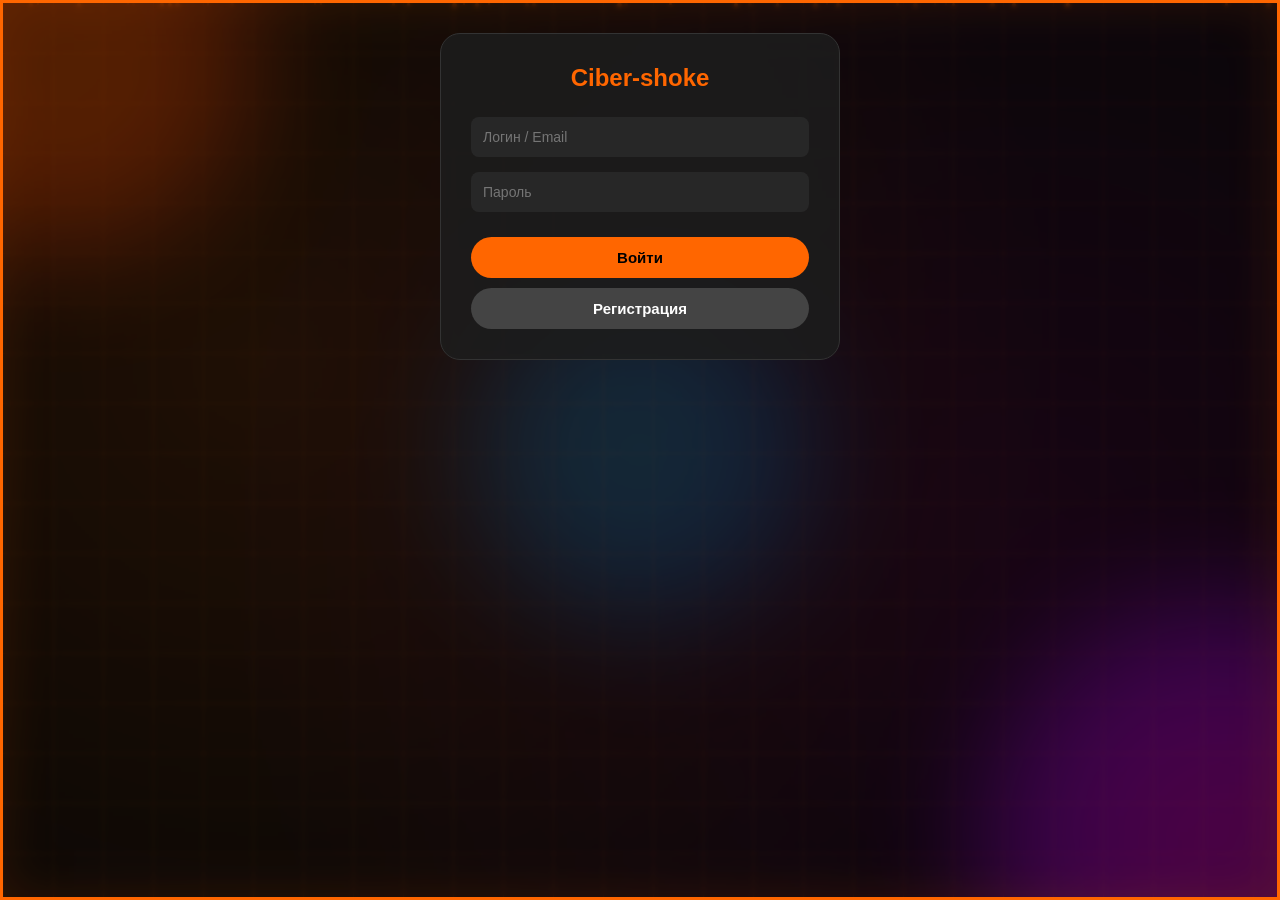
==== commit 556417e0: "index.html" ====
--- a/index.html
+++ b/index.html
@@ -75,7 +75,8 @@
 body.light-theme .table-wrapper,
 body.light-theme .hall-grid,
 body.light-theme .profile-card,
-body.light-theme .pc-row {
+body.light-theme .pc-row,
+body.light-theme .deposit-card {
   background: rgba(255,255,255,0.95);
   border-color: #ddd;
   backdrop-filter: blur(2px);
@@ -859,6 +860,49 @@
   color: #ff6600;
 }
 
+.deposit-card {
+  background: rgba(30,30,30,0.85);
+  border-radius: 20px;
+  padding: 30px;
+  max-width: 500px;
+  margin: 0 auto;
+  transition: background 0.3s ease;
+  backdrop-filter: blur(5px);
+}
+
+.deposit-amount-input {
+  font-size: 24px;
+  text-align: center;
+  font-weight: bold;
+  margin-bottom: 20px;
+}
+
+.deposit-presets {
+  display: grid;
+  grid-template-columns: repeat(3, 1fr);
+  gap: 12px;
+  margin-bottom: 25px;
+}
+
+.deposit-preset-btn {
+  background: rgba(42,42,42,0.9);
+  border: 1px solid #ff6600;
+  color: #ffaa33;
+  padding: 14px;
+  border-radius: 12px;
+  font-weight: bold;
+  cursor: pointer;
+  transition: all 0.2s;
+  font-size: 18px;
+  text-align: center;
+}
+
+.deposit-preset-btn:hover {
+  background: #ff6600;
+  color: #000;
+  transform: scale(1.02);
+}
+
 .hidden {
   display: none;
 }
@@ -897,6 +941,9 @@
   .balance-buttons {
     grid-template-columns: 1fr 1fr;
     gap: 8px;
+  }
+  .deposit-presets {
+    grid-template-columns: repeat(2, 1fr);
   }
 }
 </style>
@@ -927,6 +974,7 @@
       <button onclick="showSection('hall')">Зал</button>
       <button onclick="showSection('tariffs')">Тарифы</button>
       <button onclick="showSection('profile')">Профиль</button>
+      <button onclick="showSection('deposit')">Пополнение</button>
       <button onclick="showSection('customize')">Настройки</button>
       <button onclick="logout()">Выход</button>
     </div>
@@ -965,16 +1013,16 @@
         <div class="table-wrapper"><div class="section-title">Тарифы</div>
           <table class="price-table"><thead><tr><th>Комната</th><th>1 час</th><th>2 часа</th><th>3 часа</th></tr></thead>
           <tbody><tr><td>Normal<br> (Ряд 1-2) </td><td>100 руб.</td><td>200 руб.</td><td>300 руб.</td></tr>
-          <tr><td>Normal +<br> (Ряд 3)</div></div></td><td>130 руб.</div></div></td><td>230 руб.</div></div></td><td>330 руб.</div></div></td></tr>
-          <tr><td>Normal ++<br> (Ряд 4)</div></div></td><td>160 руб.</div></div></td><td>260 руб.</div></div></td><td>360 руб.</div></div></td></tr>
-          <tr><td>VIP<br> (Ряд 5)</div></div></td><td>190 руб.</div></div></td><td>290 руб.</div></div></td><td>390 руб.</div></div></td></tr>
-          <tr><td>PS<br> (Ряд 6)</div></div></td><td>100 руб.</div></div></td><td>200 руб.</div></div></td><td>300 руб.</div></div></td></tr>
+          <tr><td>Normal +<br> (Ряд 3)</div></div></td><td>130 руб.</div></div></div></div></td><td>230 руб.</div></div></div></div></div></div></td><td>330 руб.</div></div></div></div></div></div></td></tr>
+          <tr><td>Normal ++<br> (Ряд 4)</div></div></div></div></td><td>160 руб.</div></div></div></div></div></div></div></div></td><td>260 руб.</div></div></div></div></div></div></div></div></td><td>360 руб.</div></div></div></div></div></div></div></div></td></tr>
+          <tr><td>VIP<br> (Ряд 5)</div></div></div></div></td><td>190 руб.</div></div></div></div></div></div></div></div></div></div></td><td>290 руб.</div></div></div></div></div></div></div></div></div></div></div></div></td><td>390 руб.</div></div></div></div></div></div></div></div></div></div></div></div></td></tr>
+          <tr><td>PS<br> (Ряд 6)</div></div></div></div></div></div></div></div></div></div></div></div></td><td>100 руб.</div></div></div></div></div></div></div></div></div></div></div></div></div></div></div></div></div></div></div></div></div></div></div></div></div></div></div></div></td><td>200 руб.</div></div></div></div></div></div></div></div></div></div></div></div></div></div></div></div></div></div></div></div></div></div></div></div></div></div></div></div></div></div></td><td>300 руб.</div></div></div></div></div></div></div></div></div></div></div></div></div></div></div></div></div></div></div></div></div></div></div></div></div></div></div></div></div></div></div></div></div></div></div></div></div></div></div></div></div></div></div></div></div></div></td></tr>
           </tbody>
         </table>
         </div>
         <div class="table-wrapper"><div class="section-title">Ночные тарифы</div>
           <table class="price-table"><thead><tr><th>Тип комнаты</th><th>Ночь</th><th>Стоимость</th></tr></thead>
-          <tbody><tr><td>Normal</div></div><td>8 часов</div></div><td>500 руб.</div></div></tr>
+          <tbody><tr><td>Normal</div></div><td>8 часов</div></div><td>500 руб.</div></div><tr>
           <tr><td>Normal +</div></div><td>8 часов</div></div><td>600 руб.</div></div></tr>
           <tr><td>Normal ++</div></div><td>8 часов</div></div><td>700 руб.</div></div></tr>
           <tr><td>VIP</div></div><td>8 часов</div></div><td>900 руб.</div></div></tr>
@@ -1012,12 +1060,32 @@
           <div class="info-row"><span class="info-label">Статус:</span><span class="info-value" id="profileStatus">Обычный</span></div>
           <div class="info-row"><span class="info-label">Игровых часов:</span><span class="info-value" id="profileHours">0</span></div>
         </div>
-        <div class="balance-buttons">
-          <div class="balance-btn" onclick="addCustomBalance(100)">100 руб.</div>
-          <div class="balance-btn" onclick="addCustomBalance(200)">200 руб.</div>
-          <div class="balance-btn" onclick="addCustomBalance(300)">300 руб.</div>
-          <div class="balance-btn" onclick="addCustomBalance(500)">500 руб.</div>
+      </div>
+    </div>
+    
+    <div id="depositBlock" class="hidden">
+      <div class="deposit-card">
+        <h2 style="color:#ff6600; text-align:center;">Пополнение баланса</h2>
+        <div style="text-align:center; margin-bottom:20px; padding:15px; background:rgba(255,102,0,0.1); border-radius:16px;">
+          <div style="font-size:14px; color:#aaa;">Текущий баланс</div>
+          <div style="font-size:32px; font-weight:bold; color:#ffaa33;" id="depositCurrentBalance">0 руб.</div>
         </div>
+        
+        <div class="deposit-presets">
+          <div class="deposit-preset-btn" onclick="addDeposit(100)">100 ₽</div>
+          <div class="deposit-preset-btn" onclick="addDeposit(250)">250 ₽</div>
+          <div class="deposit-preset-btn" onclick="addDeposit(500)">500 ₽</div>
+          <div class="deposit-preset-btn" onclick="addDeposit(1000)">1 000 ₽</div>
+          <div class="deposit-preset-btn" onclick="addDeposit(2500)">2 500 ₽</div>
+          <div class="deposit-preset-btn" onclick="addDeposit(5000)">5 000 ₽</div>
+        </div>
+        
+        <div style="margin: 20px 0;">
+          <input type="number" id="customDepositAmount" placeholder="Своя сумма (от 1 руб.)" min="1" step="1" style="text-align:center; font-size:18px;">
+          <button class="btn" onclick="addCustomDeposit()" style="margin-top:10px;">Пополнить</button>
+        </div>
+        
+        <button class="btn gray" onclick="showSection('profile')" style="margin-top:20px;">Назад в профиль</button>
       </div>
     </div>
     
@@ -1221,6 +1289,9 @@
       document.getElementById('profileStatus').innerText = currentUser.status;
       document.getElementById('profileHours').innerText = currentUser.hours;
     }
+    if(document.getElementById('depositBlock') && !document.getElementById('depositBlock').classList.contains('hidden')){
+      document.getElementById('depositCurrentBalance').innerHTML = currentUser.balance + ' руб.';
+    }
     if(document.getElementById('customizeBlock') && !document.getElementById('customizeBlock').classList.contains('hidden')){
       document.getElementById('themeStatus').innerHTML = currentUser.theme === 'dark' ? 'Тёмная' : 'Светлая';
       document.getElementById('animationStatus').innerHTML = currentUser.settings?.animations ? 'Вкл' : 'Выкл';
@@ -1237,7 +1308,7 @@
   if(!currentUser && section !== 'login' && section !== 'register'){ showLoginForm(); return; }
   if(currentUser) toggleSidebar(true);
   
-  ['loginBlock','registerBlock','hallBlock','tariffsBlock','profileBlock','customizeBlock'].forEach(id => {
+  ['loginBlock','registerBlock','hallBlock','tariffsBlock','profileBlock','depositBlock','customizeBlock'].forEach(id => {
     const el = document.getElementById(id);
     if(el) el.classList ? el.classList.add('hidden') : (el.style.display = 'none');
   });
@@ -1246,6 +1317,10 @@
   if(section === 'hall'){ document.getElementById('hallBlock').classList.remove('hidden'); renderHall(); }
   else if(section === 'tariffs'){ document.getElementById('tariffsBlock').classList.remove('hidden'); }
   else if(section === 'profile'){ document.getElementById('profileBlock').classList.remove('hidden'); updateUI(); }
+  else if(section === 'deposit'){ 
+    document.getElementById('depositBlock').classList.remove('hidden'); 
+    if(currentUser) updateUI();
+  }
   else if(section === 'customize'){ 
     document.getElementById('customizeBlock').classList.remove('hidden');
     if(currentUser) updateUI();
@@ -1280,17 +1355,39 @@
 }
 function logout(){ currentUser = null; toggleSidebar(false); showLoginForm(); updateUI(); }
 
-function addCustomBalance(amount){
-  if(currentUser){
-    currentUser.balance += amount;
-    adminRevenue += amount;
-    saveData();
-    updateUI();
-    if(currentUser.settings?.notifications) alert(`Баланс пополнен на ${amount} руб.! Новый баланс: ${currentUser.balance} руб.`);
-    if(!document.getElementById('profileBlock').classList.contains('hidden')){
-      document.getElementById('profileBalance').innerText = currentUser.balance + ' руб.';
-    }
-  } else { alert('Сначала войдите в аккаунт!'); }
+// Функции пополнения баланса (без бонусов)
+function addDeposit(amount) {
+  if(!currentUser){ alert('Сначала войдите в аккаунт!'); return; }
+  currentUser.balance += amount;
+  adminRevenue += amount;
+  saveData();
+  updateUI();
+  if(currentUser.settings?.notifications) {
+    alert(`Баланс пополнен на ${amount} руб.! Новый баланс: ${currentUser.balance} руб.`);
+  }
+  if(document.getElementById('depositBlock') && !document.getElementById('depositBlock').classList.contains('hidden')){
+    document.getElementById('depositCurrentBalance').innerHTML = currentUser.balance + ' руб.';
+  }
+}
+
+function addCustomDeposit() {
+  if(!currentUser){ alert('Сначала войдите в аккаунт!'); return; }
+  const amount = parseInt(document.getElementById('customDepositAmount').value);
+  if(isNaN(amount) || amount <= 0) {
+    alert('Введите корректную сумму (от 1 руб.)');
+    return;
+  }
+  currentUser.balance += amount;
+  adminRevenue += amount;
+  saveData();
+  updateUI();
+  if(currentUser.settings?.notifications) {
+    alert(`Баланс пополнен на ${amount} руб.! Новый баланс: ${currentUser.balance} руб.`);
+  }
+  document.getElementById('customDepositAmount').value = '';
+  if(document.getElementById('depositBlock') && !document.getElementById('depositBlock').classList.contains('hidden')){
+    document.getElementById('depositCurrentBalance').innerHTML = currentUser.balance + ' руб.';
+  }
 }
 
 function toggleTheme(){
@@ -1353,12 +1450,12 @@
   const showLabels = currentUser?.settings?.showPcLabels !== false;
   
   const rows = [
-    { name: "Ряд 1", type: "Normal", count: 5, isPS: false, startId: 1 },
-    { name: "Ряд 2", type: "Normal", count: 5, isPS: false, startId: 6 },
-    { name: "Ряд 3", type: "Normal+", count: 5, isPS: false, startId: 11 },
-    { name: "Ряд 4", type: "Normal++", count: 5, isPS: false, startId: 16 },
-    { name: "Ряд 5", type: "VIP", count: 5, isPS: false, startId: 21 },
-    { name: "Ряд 6", type: "PS", count: 4, isPS: true, startId: 26 }
+    { name: "Ряд 1", type: "Normal", count: 5, isPS: false },
+    { name: "Ряд 2", type: "Normal", count: 5, isPS: false },
+    { name: "Ряд 3", type: "Normal+", count: 5, isPS: false },
+    { name: "Ряд 4", type: "Normal++", count: 5, isPS: false },
+    { name: "Ряд 5", type: "VIP", count: 5, isPS: false },
+    { name: "Ряд 6", type: "PS", count: 4, isPS: true }
   ];
   
   let currentIndex = 0;
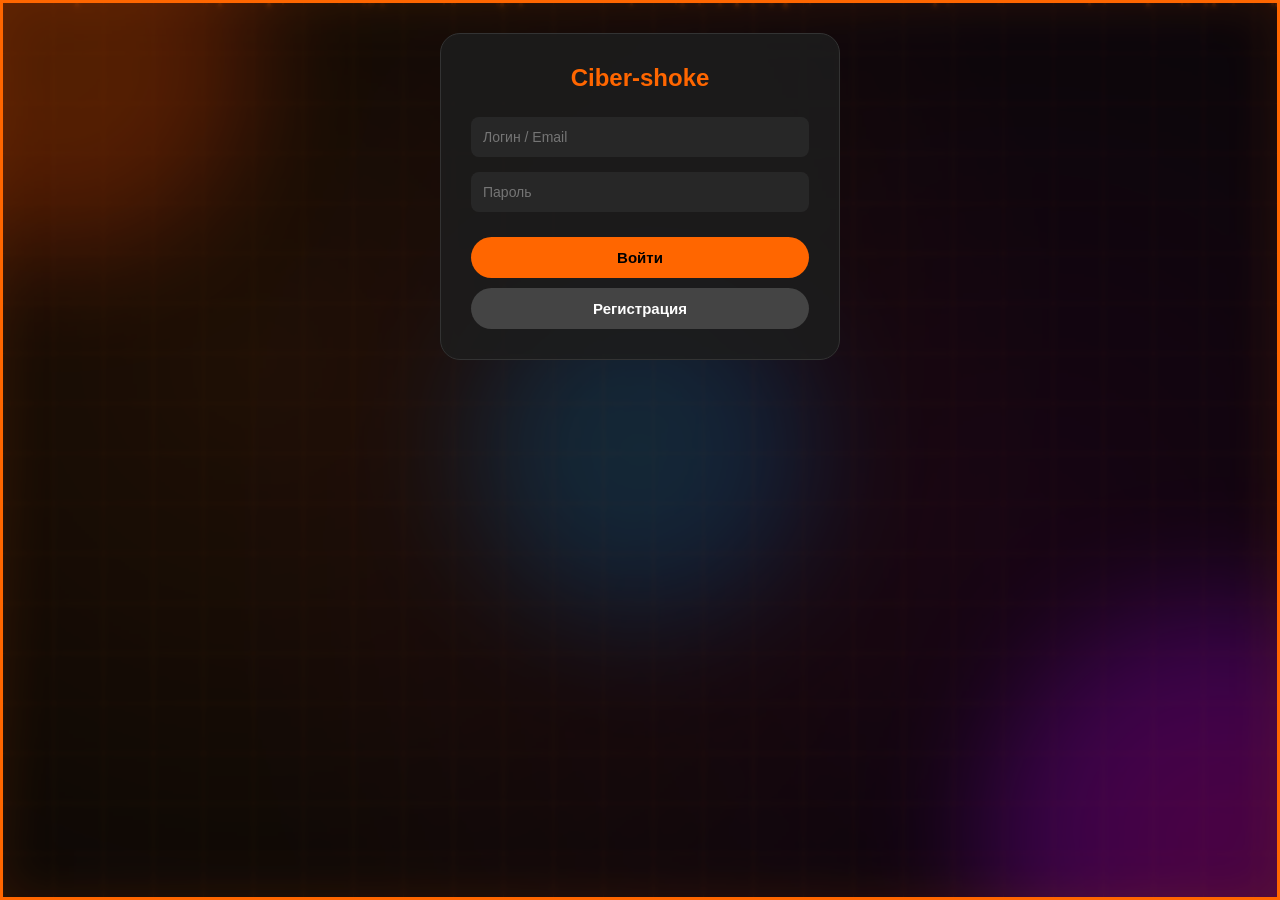
==== commit 1f431f7e: "index.html" ====
--- a/index.html
+++ b/index.html
@@ -1355,7 +1355,6 @@
 }
 function logout(){ currentUser = null; toggleSidebar(false); showLoginForm(); updateUI(); }
 
-// Функции пополнения баланса (без бонусов)
 function addDeposit(amount) {
   if(!currentUser){ alert('Сначала войдите в аккаунт!'); return; }
   currentUser.balance += amount;
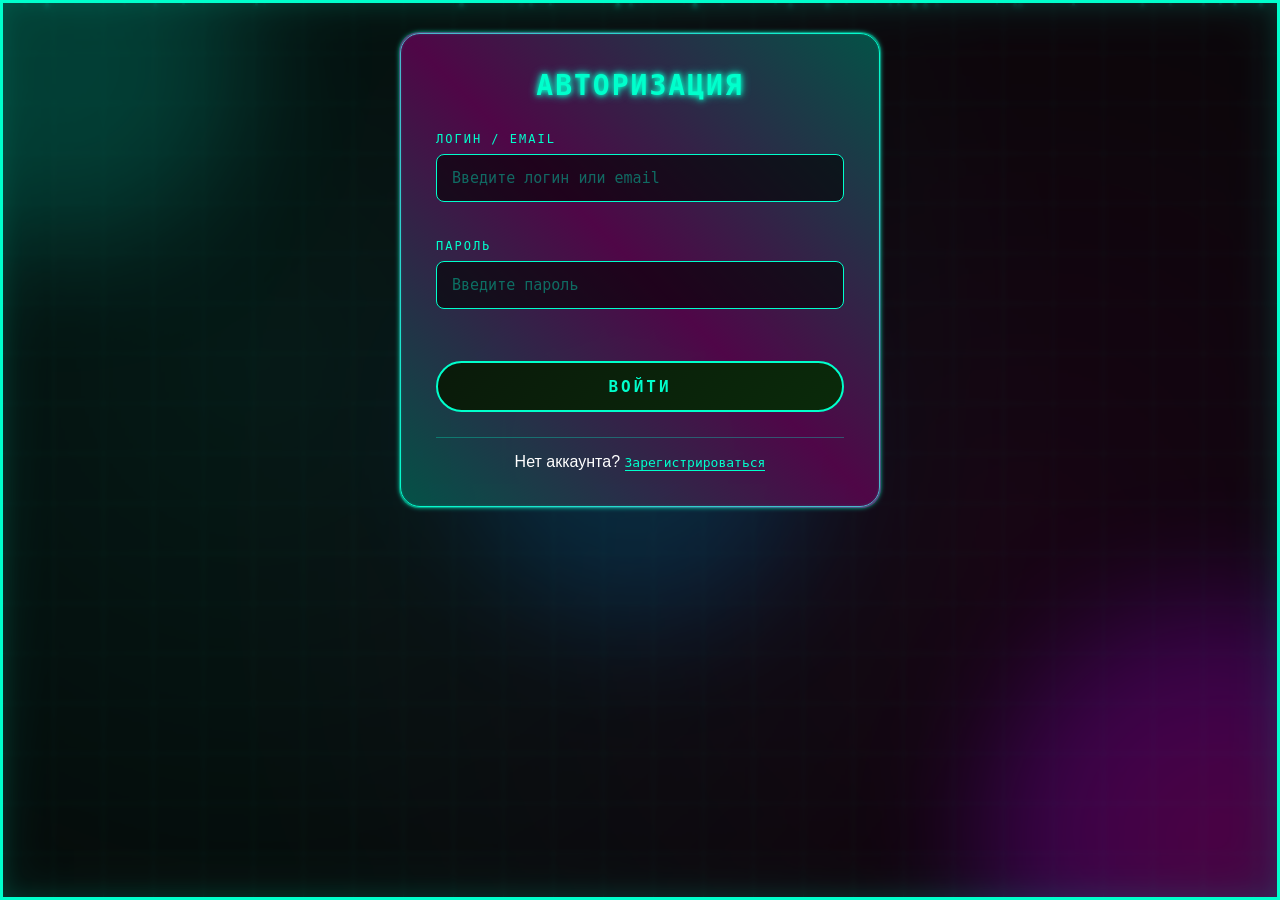
==== commit b304f46a: "Add files via upload" ====
--- a/index.html
+++ b/index.html
@@ -3,7 +3,7 @@
 <head>
 <meta charset="UTF-8">
 <meta name="viewport" content="width=device-width, initial-scale=1.0, user-scalable=yes">
-<title>Ciber-shoke</title>
+<title>Ciber-shoke | Киберпанк</title>
 
 <style>
 *{margin:0;padding:0;box-sizing:border-box;font-family:'Segoe UI', Arial, sans-serif;}
@@ -38,17 +38,17 @@
 }
 
 body.light-theme .app {
-  border-color: #ff6600;
+  border-color: #00ccaa;
   background: rgba(245,245,245,0.95);
 }
 
 body.light-theme .sidebar {
   background: rgba(240,240,240,0.95);
-  border-right-color: #ff6600;
+  border-right-color: #00ccaa;
 }
 
 body.light-theme .username {
-  color: #ff6600;
+  color: #00ccaa;
 }
 
 body.light-theme .balance {
@@ -58,12 +58,12 @@
 
 body.light-theme .menu button {
   background: #ddd;
-  border-color: #ff6600;
+  border-color: #00ccaa;
   color: #1a1a1a;
 }
 
 body.light-theme .menu button:hover {
-  background: #ff6600;
+  background: #00ccaa;
   color: #000;
 }
 
@@ -84,12 +84,12 @@
 
 body.light-theme .card h2,
 body.light-theme .section-title {
-  color: #ff6600;
+  color: #00ccaa;
 }
 
 body.light-theme .price-table th {
   background: #e0e0e0;
-  color: #ff6600;
+  color: #00ccaa;
 }
 
 body.light-theme .price-table td {
@@ -109,18 +109,18 @@
 
 body.light-theme .pc-card:hover {
   background: #f0f0f0;
-  border-color: #ff6600;
+  border-color: #00ccaa;
 }
 
 body.light-theme .row-label .row-badge {
-  background: #ff6600;
+  background: #00ccaa;
   color: #000;
 }
 
 body.light-theme .row-label .type-tag {
   background: rgba(0,0,0,0.1);
-  color: #ff6600;
-  border-color: #ff6600;
+  color: #00ccaa;
+  border-color: #00ccaa;
 }
 
 body.light-theme .info-row {
@@ -144,7 +144,7 @@
 }
 
 body.light-theme .btn {
-  background: #ff6600;
+  background: #00ccaa;
   color: #000;
 }
 
@@ -165,23 +165,23 @@
 
 body.light-theme input:focus, 
 body.light-theme select:focus {
-  outline-color: #ff6600;
+  outline-color: #00ccaa;
 }
 
 body.light-theme .balance-btn {
   background: #e0e0e0;
-  color: #ff6600;
-  border-color: #ff6600;
+  color: #00ccaa;
+  border-color: #00ccaa;
 }
 
 body.light-theme .balance-btn:hover {
-  background: #ff6600;
+  background: #00ccaa;
   color: #000;
 }
 
 body.light-theme .pc-timer {
   background: #ddd;
-  color: #ff6600;
+  color: #00ccaa;
 }
 
 body.light-theme .status-free {
@@ -193,11 +193,11 @@
 }
 
 body.light-theme .avatar {
-  background: linear-gradient(135deg, #ff6600, #ffaa33);
+  background: linear-gradient(135deg, #00ccaa, #00ffcc);
 }
 
 body.light-theme .bar span {
-  background: #ff6600;
+  background: #00ccaa;
 }
 
 body.light-theme .bar {
@@ -206,7 +206,7 @@
 
 .settings-group {
   margin-bottom: 28px;
-  border-bottom: 1px solid rgba(255,102,0,0.3);
+  border-bottom: 1px solid rgba(0,204,170,0.3);
   padding-bottom: 15px;
 }
 
@@ -214,7 +214,7 @@
   font-size: 16px;
   font-weight: bold;
   margin-bottom: 12px;
-  color: #ffaa66;
+  color: #00ccaa;
   display: flex;
   align-items: center;
   gap: 8px;
@@ -249,15 +249,15 @@
 }
 
 .customize-item span:last-child {
-  color: #ff6600;
+  color: #00ccaa;
 }
 
 .setting-select {
   background: #1e1e1e;
-  border: 1px solid #ff6600;
+  border: 1px solid #00ccaa;
   border-radius: 30px;
   padding: 8px 16px;
-  color: #ffaa33;
+  color: #00ffcc;
   font-weight: bold;
   cursor: pointer;
   transition: 0.2s;
@@ -265,27 +265,27 @@
 }
 
 .setting-select:hover {
-  background: #ff6600;
+  background: #00ccaa;
   color: #000;
 }
 
 body.light-theme .setting-select {
   background: #fff;
-  color: #ff6600;
-  border-color: #ff6600;
+  color: #00ccaa;
+  border-color: #00ccaa;
 }
 
 body.light-theme .setting-select:hover {
-  background: #ff6600;
+  background: #00ccaa;
   color: #fff;
 }
 
 body.light-theme .settings-group-title {
-  color: #ff6600;
+  color: #00ccaa;
 }
 
 .preview-badge {
-  background: rgba(255,102,0,0.2);
+  background: rgba(0,204,170,0.2);
   border-radius: 20px;
   padding: 4px 12px;
   font-size: 12px;
@@ -298,7 +298,7 @@
 
 @keyframes pulse {
   0% { transform: scale(1); }
-  50% { transform: scale(1.02); background: #ff6600; color: #000; }
+  50% { transform: scale(1.02); background: #00ccaa; color: #000; }
   100% { transform: scale(1); }
 }
 
@@ -306,11 +306,11 @@
   width:100%;
   height:100%;
   display:flex;
-  border:3px solid #ff6600;
+  border:3px solid #00ccaa;
   border-radius:0px;
   overflow:hidden;
   position:relative;
-  box-shadow:0 0 30px rgba(255,102,0,0.3);
+  box-shadow:0 0 30px rgba(0,204,170,0.3);
   transition: background 0.3s ease;
   background: rgba(10,10,10,0.85);
 }
@@ -330,7 +330,7 @@
   position: absolute;
   width: 100%;
   height: 100%;
-  background: radial-gradient(circle at 20% 40%, rgba(255,102,0,0.15), rgba(10,10,10,0) 70%),
+  background: radial-gradient(circle at 20% 40%, rgba(0,204,170,0.15), rgba(10,10,10,0) 70%),
               radial-gradient(circle at 80% 60%, rgba(255,0,204,0.1), rgba(10,10,10,0) 70%);
   animation: bgShift 12s ease-in-out infinite alternate;
 }
@@ -357,7 +357,7 @@
 .app-bg .orb1 {
   width: 400px;
   height: 400px;
-  background: radial-gradient(circle, #ff6600, #ff3300);
+  background: radial-gradient(circle, #00ccaa, #008877);
   top: -150px;
   left: -150px;
   animation-delay: 0s;
@@ -394,19 +394,19 @@
   width: 100%;
   height: 100%;
   background-image: 
-    linear-gradient(rgba(255,102,0,0.08) 1px, transparent 1px),
-    linear-gradient(90deg, rgba(255,102,0,0.08) 1px, transparent 1px);
+    linear-gradient(rgba(0,204,170,0.08) 1px, transparent 1px),
+    linear-gradient(90deg, rgba(0,204,170,0.08) 1px, transparent 1px);
   background-size: 50px 50px;
   pointer-events: none;
 }
 
 .app-bg .particle {
   position: absolute;
-  background: rgba(255, 102, 0, 0.5);
+  background: rgba(0, 204, 170, 0.5);
   border-radius: 50%;
   pointer-events: none;
   animation: particleFloat linear infinite;
-  box-shadow: 0 0 8px rgba(255,102,0,0.4);
+  box-shadow: 0 0 8px rgba(0,204,170,0.4);
 }
 
 @keyframes particleFloat {
@@ -433,7 +433,7 @@
   width: 100%;
   height: 100%;
   pointer-events: none;
-  box-shadow: inset 0 0 50px rgba(255,102,0,0.2), 0 0 20px rgba(255,102,0,0.1);
+  box-shadow: inset 0 0 50px rgba(0,204,170,0.2), 0 0 20px rgba(0,204,170,0.1);
   z-index: 2;
 }
 
@@ -446,7 +446,7 @@
   display:flex;
   flex-direction:column;
   align-items:center;
-  border-right:2px solid #ff6600;
+  border-right:2px solid #00ccaa;
   transition: transform 0.3s ease, background 0.3s ease;
 }
 
@@ -460,20 +460,20 @@
   width:90px;
   height:90px;
   border-radius:50%;
-  background:linear-gradient(135deg,#ff6600,#ffaa33);
+  background:linear-gradient(135deg,#00ccaa,#00ffcc);
   margin-bottom:20px;
   display:flex;
   align-items:center;
   justify-content:center;
   font-size:40px;
-  box-shadow:0 0 15px rgba(255,102,0,0.5);
+  box-shadow:0 0 15px rgba(0,204,170,0.5);
 }
 
 .username{
   font-size:18px;
   font-weight:bold;
   margin-bottom:15px;
-  color:#ffaa33;
+  color:#00ffcc;
 }
 
 .balance{
@@ -497,7 +497,7 @@
 .bar span{
   display:block;
   height:100%;
-  background:#ff6600;
+  background:#00ccaa;
   border-radius:10px;
   transition:width 0.3s;
 }
@@ -507,27 +507,70 @@
   margin-top:15px;
   display:flex;
   flex-direction:column;
-  gap:8px;
-}
-
-.menu button{
-  width:100%;
-  padding:12px;
-  background:rgba(17,17,17,0.8);
-  border:1px solid #ff6600;
-  color:#fff;
-  border-radius:10px;
-  cursor:pointer;
-  font-size:15px;
-  font-weight:bold;
-  transition:all 0.2s;
+  gap:12px;
+}
+
+.menu button {
+  background: linear-gradient(135deg, #0a1a0a, #0a2a0a) !important;
+  border: 2px solid #00ffcc !important;
+  color: #00ffcc !important;
+  box-shadow: 0 0 10px #00ffcc, inset 0 0 5px #00ffcc;
+  width: 100%;
+  padding: 12px;
+  cursor: pointer;
+  font-size: 15px;
+  font-weight: 800;
+  transition: all 0.3s ease;
   backdrop-filter: blur(4px);
-}
-
-.menu button:hover{
-  background:#ff6600;
-  color:#000;
-  transform:translateX(5px);
+  text-align: center;
+  text-transform: uppercase;
+  letter-spacing: 3px;
+  position: relative;
+}
+
+.menu button:nth-child(1) {
+  border-radius: 0px !important;
+}
+.menu button:nth-child(1)::before { content: ""; position: absolute; left: 10px; }
+.menu button:nth-child(1)::after { content: ""; position: absolute; right: 10px; }
+
+.menu button:nth-child(2) {
+  border-radius: 0px !important;
+  clip-path: polygon(10% 0%, 90% 0%, 100% 50%, 90% 100%, 10% 100%, 0% 50%);
+}
+.menu button:nth-child(2)::before { content: ""; position: absolute; left: 10px; }
+.menu button:nth-child(2)::after { content: ""; position: absolute; right: 10px; }
+
+.menu button:nth-child(3) {
+  border-radius: 40px !important;
+}
+.menu button:nth-child(3)::before { content: ""; position: absolute; left: 10px; }
+.menu button:nth-child(3)::after { content: ""; position: absolute; right: 10px; }
+
+.menu button:nth-child(4) {
+  border-radius: 12px 12px 0px 0px !important;
+}
+.menu button:nth-child(4)::before { content: ""; position: absolute; left: 10px; font-size: 12px; }
+.menu button:nth-child(4)::after { content: ""; position: absolute; right: 10px; font-size: 12px; }
+
+.menu button:nth-child(5) {
+  border-radius: 0px !important;
+  clip-path: polygon(25% 0%, 75% 0%, 100% 25%, 100% 75%, 75% 100%, 25% 100%, 0% 75%, 0% 25%);
+}
+.menu button:nth-child(5)::before { content: ""; position: absolute; left: 10px; }
+.menu button:nth-child(5)::after { content: ""; position: absolute; right: 10px; }
+
+.menu button:nth-child(6) {
+  border-radius: 50px !important;
+}
+.menu button:nth-child(6)::before { content: ""; position: absolute; left: 10px; }
+.menu button:nth-child(6)::after { content: ""; position: absolute; right: 10px; }
+
+.menu button:hover {
+  background: #00ffcc !important;
+  color: #000 !important;
+  box-shadow: 0 0 25px #00ffcc;
+  transform: translateX(0px) scale(1.02);
 }
 
 .content{
@@ -539,6 +582,245 @@
   height: 100%;
   transition: all 0.3s ease;
   backdrop-filter: blur(2px);
+}
+
+.auth-card {
+  background: rgba(5, 10, 15, 0.95);
+  border: 2px solid #00ffcc;
+  border-radius: 20px;
+  padding: 35px;
+  max-width: 480px;
+  margin: 0 auto;
+  backdrop-filter: blur(15px);
+  box-shadow: 0 0 40px rgba(0,255,204,0.2), inset 0 0 20px rgba(0,255,204,0.05);
+  position: relative;
+  animation: cyberFadeIn 0.5s ease;
+}
+
+@keyframes cyberFadeIn {
+  from {
+    opacity: 0;
+    transform: translateY(30px);
+  }
+  to {
+    opacity: 1;
+    transform: translateY(0);
+  }
+}
+
+.auth-card::before {
+  content: "";
+  position: absolute;
+  top: -2px;
+  left: -2px;
+  right: -2px;
+  bottom: -2px;
+  background: linear-gradient(45deg, #00ffcc, #ff00cc, #00ffcc);
+  border-radius: 20px;
+  z-index: -1;
+  opacity: 0.3;
+  animation: borderGlow 3s ease-in-out infinite;
+}
+
+@keyframes borderGlow {
+  0%, 100% { opacity: 0.2; }
+  50% { opacity: 0.5; }
+}
+
+.auth-card h2 {
+  text-align: center;
+  margin-bottom: 30px;
+  color: #00ffcc;
+  font-family: 'Share Tech Mono', monospace;
+  letter-spacing: 6px;
+  text-shadow: 0 0 10px #00ffcc, 0 0 20px #00ffcc;
+  text-transform: uppercase;
+  font-size: 28px;
+}
+
+.auth-card h2::before {
+  content: "";
+  margin-right: 12px;
+  display: inline-block;
+}
+
+.auth-card h2::after {
+  content: "";
+  margin-left: 12px;
+  display: inline-block;
+}
+
+.cyber-input-group {
+  margin-bottom: 22px;
+  position: relative;
+}
+
+.cyber-input-group label {
+  display: block;
+  margin-bottom: 8px;
+  color: #00ffcc;
+  font-family: monospace;
+  font-size: 12px;
+  letter-spacing: 2px;
+  text-transform: uppercase;
+}
+
+.cyber-input-group label i {
+  margin-right: 8px;
+}
+
+.cyber-input-group input {
+  width: 100%;
+  padding: 14px 15px;
+  border: 1px solid #00ffcc;
+  border-radius: 8px;
+  background: rgba(0, 0, 0, 0.6);
+  color: #00ffcc;
+  font-size: 15px;
+  transition: all 0.3s;
+  font-family: monospace;
+}
+
+.cyber-input-group input:focus {
+  outline: none;
+  border-color: #ff00cc;
+  box-shadow: 0 0 15px rgba(255,0,204,0.4);
+  background: rgba(0, 0, 0, 0.8);
+  transform: translateX(5px);
+}
+
+.cyber-input-group input::placeholder {
+  color: #00ffcc66;
+  font-family: monospace;
+}
+
+.password-strength {
+  margin-top: 8px;
+  height: 4px;
+  background: rgba(0,255,204,0.2);
+  border-radius: 2px;
+  overflow: hidden;
+}
+
+.password-strength-bar {
+  width: 0%;
+  height: 100%;
+  background: linear-gradient(90deg, #ff00cc, #00ffcc);
+  transition: width 0.3s ease;
+  border-radius: 2px;
+}
+
+.password-strength-text {
+  font-size: 10px;
+  color: #00ffccaa;
+  margin-top: 5px;
+  font-family: monospace;
+}
+
+.cyber-btn {
+  width: 100%;
+  padding: 14px;
+  background: linear-gradient(135deg, #0a1a0a, #0a2a0a);
+  border: 2px solid #00ffcc;
+  border-radius: 30px;
+  color: #00ffcc;
+  font-weight: bold;
+  font-size: 16px;
+  text-transform: uppercase;
+  letter-spacing: 3px;
+  cursor: pointer;
+  transition: all 0.3s;
+  margin-top: 15px;
+  font-family: 'Share Tech Mono', monospace;
+}
+
+.cyber-btn:hover {
+  background: #00ffcc;
+  color: #000;
+  box-shadow: 0 0 25px #00ffcc;
+  transform: scale(1.02);
+}
+
+.cyber-btn.secondary {
+  background: rgba(68,68,68,0.5);
+  border-color: #ff00cc;
+  color: #ff00cc;
+}
+
+.cyber-btn.secondary:hover {
+  background: #ff00cc;
+  color: #000;
+  box-shadow: 0 0 25px #ff00cc;
+}
+
+.auth-link {
+  text-align: center;
+  margin-top: 25px;
+  padding-top: 15px;
+  border-top: 1px solid rgba(0,255,204,0.3);
+}
+
+.auth-link a {
+  color: #00ffcc;
+  text-decoration: none;
+  border-bottom: 1px solid #00ffcc;
+  transition: 0.2s;
+  font-family: monospace;
+}
+
+.auth-link a:hover {
+  color: #ff00cc;
+  border-color: #ff00cc;
+  text-shadow: 0 0 5px #ff00cc;
+}
+
+.error-message {
+  color: #ff00cc;
+  font-size: 11px;
+  margin-top: 5px;
+  padding-left: 10px;
+  font-family: monospace;
+  display: none;
+}
+
+.error-message.show {
+  display: block;
+  animation: shake 0.3s ease;
+}
+
+@keyframes shake {
+  0%, 100% { transform: translateX(0); }
+  25% { transform: translateX(-5px); }
+  75% { transform: translateX(5px); }
+}
+
+.success-toast {
+  position: fixed;
+  bottom: 30px;
+  right: 30px;
+  background: rgba(0,255,204,0.95);
+  color: #000;
+  padding: 12px 24px;
+  border-radius: 8px;
+  font-family: monospace;
+  font-weight: bold;
+  z-index: 1000;
+  animation: slideInRight 0.3s ease;
+}
+
+@keyframes slideInRight {
+  from {
+    opacity: 0;
+    transform: translateX(100px);
+  }
+  to {
+    opacity: 1;
+    transform: translateX(0);
+  }
+}
+
+.hidden {
+  display: none;
 }
 
 .card{
@@ -556,7 +838,7 @@
 .card h2{
   text-align:center;
   margin-bottom:25px;
-  color:#ff6600;
+  color:#00ccaa;
 }
 
 input, select{
@@ -572,7 +854,7 @@
 }
 
 input:focus, select:focus{
-  outline:2px solid #ff6600;
+  outline:2px solid #00ccaa;
 }
 
 .btn{
@@ -580,7 +862,7 @@
   padding:12px;
   border:none;
   border-radius:30px;
-  background:#ff6600;
+  background:#00ccaa;
   color:#000;
   font-weight:bold;
   margin-top:10px;
@@ -590,7 +872,7 @@
 }
 
 .btn:hover{
-  background:#ff8833;
+  background:#00ffcc;
   transform:scale(0.98);
 }
 
@@ -601,34 +883,6 @@
 
 .btn.gray:hover{
   background:#555;
-}
-
-.balance-buttons {
-  display: grid;
-  grid-template-columns: repeat(2, 1fr);
-  gap: 12px;
-  margin-top: 15px;
-  margin-bottom: 5px;
-}
-
-.balance-btn {
-  background: rgba(42,42,42,0.9);
-  border: 1px solid #ff6600;
-  color: #ffaa33;
-  padding: 12px 8px;
-  border-radius: 40px;
-  font-weight: bold;
-  cursor: pointer;
-  transition: all 0.2s;
-  font-size: 16px;
-  text-align: center;
-}
-
-.balance-btn:hover {
-  background: #ff6600;
-  color: #000;
-  transform: translateY(-2px);
-  box-shadow: 0 4px 12px rgba(255,102,0,0.3);
 }
 
 .tables-container{
@@ -648,7 +902,7 @@
 
 .section-title{
   font-size:22px;
-  color:#ff6600;
+  color:#00ccaa;
   margin-bottom:20px;
   text-align:center;
   font-weight:bold;
@@ -669,7 +923,7 @@
 
 .price-table th{
   background:rgba(42,42,42,0.8);
-  color:#ff6600;
+  color:#00ccaa;
   font-weight:bold;
 }
 
@@ -700,14 +954,14 @@
   background: rgba(0,0,0,0.3);
   padding: 12px;
   border-radius: 16px;
-  border-left: 4px solid #ff6600;
+  border-left: 4px solid #00ccaa;
   transition: background 0.3s ease;
 }
 
 .row-label {
   width: 100%;
   font-size: 15px;
-  color: #ffaa66;
+  color: #00ffcc;
   margin-bottom: 10px;
   font-weight: bold;
   letter-spacing: 1px;
@@ -718,7 +972,7 @@
 }
 
 .row-label .row-badge {
-  background: #ff6600;
+  background: #00ccaa;
   padding: 4px 16px;
   border-radius: 25px;
   font-size: 14px;
@@ -731,8 +985,8 @@
   padding: 4px 14px;
   border-radius: 20px;
   font-size: 13px;
-  color: #ffaa66;
-  border: 1px solid #ff6600;
+  color: #00ffcc;
+  border: 1px solid #00ccaa;
   transition: background 0.3s ease;
 }
 
@@ -751,16 +1005,16 @@
 
 .pc-card:hover {
   transform: translateY(-5px);
-  border-color: #ff6600;
+  border-color: #00ccaa;
   background: #2f2f2f;
-  box-shadow: 0 8px 18px rgba(255,102,0,0.2);
+  box-shadow: 0 8px 18px rgba(0,204,170,0.2);
 }
 
 .pc-number {
   font-size: 20px;
   font-weight: bold;
   margin-bottom: 8px;
-  background: linear-gradient(135deg, #fff, #ffaa33);
+  background: linear-gradient(135deg, #fff, #00ffcc);
   background-clip: text;
   -webkit-background-clip: text;
   color: transparent;
@@ -789,7 +1043,7 @@
 .pc-timer {
   font-size: 10px;
   margin-top: 8px;
-  color: #ffaa66;
+  color: #00ffcc;
   font-family: monospace;
   background: rgba(26,26,26,0.8);
   display: inline-block;
@@ -825,39 +1079,8 @@
 }
 
 .info-value {
-  color: #ffaa33;
+  color: #00ffcc;
   font-weight: bold;
-}
-
-.customize-grid {
-  display: flex;
-  flex-direction: column;
-  gap: 12px;
-  margin: 20px 0;
-}
-
-.customize-item {
-  background: rgba(42,42,42,0.9);
-  padding: 15px;
-  border-radius: 12px;
-  display: flex;
-  justify-content: space-between;
-  align-items: center;
-  cursor: pointer;
-  transition: 0.2s;
-}
-
-.customize-item:hover {
-  background: #3a3a3a;
-  transform: translateX(5px);
-}
-
-.customize-item span:first-child {
-  font-weight: bold;
-}
-
-.customize-item span:last-child {
-  color: #ff6600;
 }
 
 .deposit-card {
@@ -870,13 +1093,6 @@
   backdrop-filter: blur(5px);
 }
 
-.deposit-amount-input {
-  font-size: 24px;
-  text-align: center;
-  font-weight: bold;
-  margin-bottom: 20px;
-}
-
 .deposit-presets {
   display: grid;
   grid-template-columns: repeat(3, 1fr);
@@ -886,8 +1102,8 @@
 
 .deposit-preset-btn {
   background: rgba(42,42,42,0.9);
-  border: 1px solid #ff6600;
-  color: #ffaa33;
+  border: 1px solid #00ccaa;
+  color: #00ffcc;
   padding: 14px;
   border-radius: 12px;
   font-weight: bold;
@@ -898,15 +1114,11 @@
 }
 
 .deposit-preset-btn:hover {
-  background: #ff6600;
+  background: #00ccaa;
   color: #000;
   transform: scale(1.02);
 }
 
-.hidden {
-  display: none;
-}
-
 .content::-webkit-scrollbar {
   width: 6px;
 }
@@ -914,37 +1126,160 @@
   background: #1a1a1a;
 }
 .content::-webkit-scrollbar-thumb {
-  background: #ff6600;
+  background: #00ccaa;
   border-radius: 10px;
 }
 
-@media (max-width: 800px) {
-  .pc-card {
-    min-width: 70px;
-    padding: 10px 5px;
-  }
-  .pc-number {
-    font-size: 16px;
-  }
-  .sidebar {
-    width: 240px;
-  }
-}
-
-@media (max-width: 650px) {
-  .pc-row {
-    gap: 8px;
-  }
-  .pc-card {
-    min-width: 60px;
-  }
-  .balance-buttons {
-    grid-template-columns: 1fr 1fr;
-    gap: 8px;
-  }
-  .deposit-presets {
-    grid-template-columns: repeat(2, 1fr);
-  }
+@import url('https://fonts.googleapis.com/css2?family=Share+Tech+Mono&display=swap');
+
+body.dark-theme {
+  background: #0a0a0a;
+}
+
+.auth-card, .profile-card, .deposit-card, .table-wrapper, .hall-grid, .pc-card {
+  border: 1px solid #00ffcc !important;
+  box-shadow: 0 0 5px #00ffcc, inset 0 0 3px rgba(0,255,204,0.2) !important;
+}
+
+.auth-card h2, .section-title, .username, .balance, .menu button {
+  font-family: 'Share Tech Mono', monospace !important;
+  letter-spacing: 2px !important;
+  text-transform: uppercase !important;
+}
+
+.auth-card h2, .section-title {
+  text-shadow: 0 0 5px #00ffcc, 0 0 10px #00ffcc !important;
+  color: #00ffcc !important;
+  animation: flicker 2s infinite !important;
+}
+
+@keyframes flicker {
+  0%, 100% { opacity: 1; text-shadow: 0 0 5px #00ffcc, 0 0 10px #00ffcc; }
+  50% { opacity: 0.9; text-shadow: 0 0 8px #00ffcc, 0 0 15px #00aa88; }
+}
+
+.btn, .deposit-preset-btn, .balance-btn {
+  background: linear-gradient(135deg, #1a1a2e, #0f0f1a) !important;
+  border: 1px solid #00ffcc !important;
+  color: #00ffcc !important;
+  text-transform: uppercase !important;
+  transition: all 0.2s !important;
+}
+
+.btn:hover, .deposit-preset-btn:hover, .balance-btn:hover {
+  background: #00ffcc !important;
+  color: #000 !important;
+  box-shadow: 0 0 15px #00ffcc !important;
+  transform: scale(1.02) !important;
+}
+
+input:focus, select:focus {
+  border-color: #00ffcc !important;
+  box-shadow: 0 0 8px #00ffcc !important;
+}
+
+.status-free {
+  background: #00ffcc !important;
+  color: #000 !important;
+  text-shadow: none !important;
+}
+
+.status-occupied {
+  background: #ff00cc !important;
+  color: #fff !important;
+}
+
+.username {
+  color: #00ffcc !important;
+  text-shadow: 0 0 8px #00ffcc !important;
+}
+
+.balance {
+  border: 1px solid #00ffcc !important;
+  background: rgba(0,0,0,0.8) !important;
+  color: #00ffcc !important;
+}
+
+.bar span {
+  background: linear-gradient(90deg, #00ffcc, #00aa88) !important;
+  box-shadow: 0 0 5px #00ffcc !important;
+}
+
+.avatar {
+  background: radial-gradient(circle, #00ffcc, #00aa88) !important;
+  box-shadow: 0 0 20px #00ffcc !important;
+  animation: avatarPulse 3s infinite !important;
+}
+
+@keyframes avatarPulse {
+  0%, 100% { box-shadow: 0 0 10px #00ffcc; }
+  50% { box-shadow: 0 0 25px #00aa88; }
+}
+
+.price-table th {
+  background: #1a1a2e !important;
+  color: #00ffcc !important;
+  border-color: #00ffcc !important;
+}
+
+.price-table td {
+  background: #0f0f1a !important;
+  color: #00ffcc !important;
+  border-color: #333 !important;
+}
+
+.price-table tr:hover td {
+  background: #1a1a3e !important;
+  color: #00ffcc !important;
+}
+
+.row-badge {
+  background: #00ffcc !important;
+  box-shadow: 0 0 5px #00ffcc !important;
+  color: #000 !important;
+}
+
+.type-tag {
+  border-color: #00ffcc !important;
+  color: #00ffcc !important;
+}
+
+.pc-timer {
+  background: #0a0a0a !important;
+  border: 1px solid #00ffcc !important;
+  color: #00ffcc !important;
+  font-family: monospace !important;
+}
+
+.customize-item {
+  background: #1a1a2e !important;
+  border-left: 4px solid #00ffcc !important;
+}
+
+.customize-item:hover {
+  background: #2a2a4e !important;
+  border-left-color: #00ffcc !important;
+}
+
+.app {
+  border-color: #00ffcc !important;
+  box-shadow: 0 0 30px rgba(0,255,204,0.5), inset 0 0 20px rgba(0,255,204,0.2) !important;
+}
+
+body, .auth-card, .sidebar, .content {
+  font-family: 'Share Tech Mono', monospace !important;
+}
+
+.auth-card h2 {
+  position: relative;
+  animation: glitch 3s infinite !important;
+}
+
+@keyframes glitch {
+  0%, 100% { text-shadow: -1px 0 #00ffcc, 1px 0 #ff00cc; }
+  25% { text-shadow: 1px 0 #00ffcc, -1px 0 #ff00cc; }
+  50% { text-shadow: -1px -1px #00ffcc, 1px 1px #ff00cc; }
+  75% { text-shadow: 1px -1px #00ffcc, -1px 1px #ff00cc; }
 }
 </style>
 </head>
@@ -971,37 +1306,78 @@
     </div>
 
     <div class="menu">
-      <button onclick="showSection('hall')">Зал</button>
-      <button onclick="showSection('tariffs')">Тарифы</button>
-      <button onclick="showSection('profile')">Профиль</button>
-      <button onclick="showSection('deposit')">Пополнение</button>
-      <button onclick="showSection('customize')">Настройки</button>
-      <button onclick="logout()">Выход</button>
+      <button onclick="showSection('hall')">ЗАЛ</button>
+      <button onclick="showSection('tariffs')">ТАРИФЫ</button>
+      <button onclick="showSection('profile')">ПРОФИЛЬ</button>
+      <button onclick="showSection('deposit')">ПОПОЛНЕНИЕ</button>
+      <button onclick="showSection('customize')">НАСТРОЙКИ</button>
+      <button onclick="logout()">ВЫХОД</button>
     </div>
   </div>
 
   <div class="content" id="contentArea">
 
-    <div id="loginBlock" class="card">
-      <h2>Ciber-shoke</h2>
-      <input type="text" id="loginEmail" placeholder="Логин / Email">
-      <input type="password" id="loginPass" placeholder="Пароль">
-      <button class="btn" onclick="login()">Войти</button>
-      <button class="btn gray" onclick="showRegisterForm()">Регистрация</button>
+    <div id="loginBlock" class="auth-card">
+      <h2>АВТОРИЗАЦИЯ</h2>
+      
+      <div class="cyber-input-group">
+        <label>ЛОГИН / EMAIL</label>
+        <input type="text" id="loginEmail" placeholder="Введите логин или email">
+        <div class="error-message" id="loginError">Неверный логин или пароль</div>
+      </div>
+      
+      <div class="cyber-input-group">
+        <label>ПАРОЛЬ</label>
+        <input type="password" id="loginPass" placeholder="Введите пароль">
+      </div>
+      
+      <button class="cyber-btn" onclick="login()">ВОЙТИ</button>
+      
+      <div class="auth-link">
+        Нет аккаунта? <a href="#" onclick="showNewRegisterForm()">Зарегистрироваться</a>
+      </div>
     </div>
 
-    <div id="registerBlock" class="card" style="display:none;">
-      <h2>Регистрация</h2>
-      <input type="text" id="regName" placeholder="Ваше имя">
-      <input type="email" id="regEmail" placeholder="Email">
-      <input type="password" id="regPass" placeholder="Пароль">
-      <input type="password" id="regPass2" placeholder="Повторите пароль">
-      <button class="btn" onclick="register()">Зарегистрироваться</button>
-      <button class="btn gray" onclick="showLoginForm()">Назад</button>
+    <div id="registerBlock" class="hidden auth-card">
+      <h2>РЕГИСТРАЦИЯ</h2>
+      
+      <div class="cyber-input-group">
+        <label>ИМЯ ПОЛЬЗОВАТЕЛЯ</label>
+        <input type="text" id="regName" placeholder="Введите ваше имя">
+        <div class="error-message" id="nameError">Имя должно содержать минимум 2 символа</div>
+      </div>
+      
+      <div class="cyber-input-group">
+        <label>EMAIL</label>
+        <input type="email" id="regEmail" placeholder="example@mail.ru">
+        <div class="error-message" id="emailError">Введите корректный email</div>
+      </div>
+      
+      <div class="cyber-input-group">
+        <label>ПАРОЛЬ</label>
+        <input type="password" id="regPass" placeholder="Минимум 4 символа">
+        <div class="password-strength">
+          <div class="password-strength-bar" id="passStrengthBar"></div>
+        </div>
+        <div class="password-strength-text" id="passStrengthText">Сложность: —</div>
+        <div class="error-message" id="passError">Пароль должен содержать минимум 4 символа</div>
+      </div>
+      
+      <div class="cyber-input-group">
+        <label>ПОВТОРИТЕ ПАРОЛЬ</label>
+        <input type="password" id="regPass2" placeholder="Введите пароль ещё раз">
+        <div class="error-message" id="pass2Error">Пароли не совпадают</div>
+      </div>
+      
+      <button class="cyber-btn" onclick="registerNew()">ЗАРЕГИСТРИРОВАТЬСЯ</button>
+      
+      <div class="auth-link">
+        Уже есть аккаунт? <a href="#" onclick="showLoginForm()">Войти</a>
+      </div>
     </div>
 
     <div id="hallBlock" class="hidden">
-      <div class="section-title">зал</div>
+      <div class="section-title">ЗАЛ</div>
       <div class="hall-grid" id="pcGridContainer"></div>
       <div style="margin-top:20px; text-align:center;">
         <button class="btn" style="width:200px;" onclick="refreshHall()">Обновить</button>
@@ -1012,18 +1388,18 @@
       <div class="tables-container">
         <div class="table-wrapper"><div class="section-title">Тарифы</div>
           <table class="price-table"><thead><tr><th>Комната</th><th>1 час</th><th>2 часа</th><th>3 часа</th></tr></thead>
-          <tbody><tr><td>Normal<br> (Ряд 1-2) </td><td>100 руб.</td><td>200 руб.</td><td>300 руб.</td></tr>
-          <tr><td>Normal +<br> (Ряд 3)</div></div></td><td>130 руб.</div></div></div></div></td><td>230 руб.</div></div></div></div></div></div></td><td>330 руб.</div></div></div></div></div></div></td></tr>
-          <tr><td>Normal ++<br> (Ряд 4)</div></div></div></div></td><td>160 руб.</div></div></div></div></div></div></div></div></td><td>260 руб.</div></div></div></div></div></div></div></div></td><td>360 руб.</div></div></div></div></div></div></div></div></td></tr>
-          <tr><td>VIP<br> (Ряд 5)</div></div></div></div></td><td>190 руб.</div></div></div></div></div></div></div></div></div></div></td><td>290 руб.</div></div></div></div></div></div></div></div></div></div></div></div></td><td>390 руб.</div></div></div></div></div></div></div></div></div></div></div></div></td></tr>
-          <tr><td>PS<br> (Ряд 6)</div></div></div></div></div></div></div></div></div></div></div></div></td><td>100 руб.</div></div></div></div></div></div></div></div></div></div></div></div></div></div></div></div></div></div></div></div></div></div></div></div></div></div></div></div></td><td>200 руб.</div></div></div></div></div></div></div></div></div></div></div></div></div></div></div></div></div></div></div></div></div></div></div></div></div></div></div></div></div></div></td><td>300 руб.</div></div></div></div></div></div></div></div></div></div></div></div></div></div></div></div></div></div></div></div></div></div></div></div></div></div></div></div></div></div></div></div></div></div></div></div></div></div></div></div></div></div></div></div></div></div></td></tr>
+          <tbody><tr><td>Normal<br><td>100 руб<td>200 руб<td>300 руб</tr>
+          <tr><td>Normal +<br><td>130 руб<td>230 руб<td>330 руб</tr>
+          <tr><td>Normal ++<br><td>160 руб<td>260 руб<td>360 руб</tr>
+          <tr><td>VIP<br><td>190 руб<td>290 руб<td>390 руб</tr>
+          <tr><td>PS<br><td>100 руб<td>200 руб<td>300 руб</tr>
           </tbody>
         </table>
         </div>
         <div class="table-wrapper"><div class="section-title">Ночные тарифы</div>
           <table class="price-table"><thead><tr><th>Тип комнаты</th><th>Ночь</th><th>Стоимость</th></tr></thead>
-          <tbody><tr><td>Normal</div></div><td>8 часов</div></div><td>500 руб.</div></div><tr>
-          <tr><td>Normal +</div></div><td>8 часов</div></div><td>600 руб.</div></div></tr>
+          <tbody><tr><td>Normal</div></div><td>8 часов</div></div><td>500 руб.</div></div></tr>
+          <tr><td>Normal +</div></div><td>8 часов</div></div><td>600 руб.</div></div></td>
           <tr><td>Normal ++</div></div><td>8 часов</div></div><td>700 руб.</div></div></tr>
           <tr><td>VIP</div></div><td>8 часов</div></div><td>900 руб.</div></div></tr>
           </tbody>
@@ -1031,7 +1407,7 @@
         </div>
         <div class="table-wrapper"><div class="section-title">Дневные тарифы</div>
           <table class="price-table"><thead><tr><th>Тип комнаты</th><th>День</th><th>Стоимость</th></tr></thead>
-          <tbody><tr><td>Normal</div></div><td>14 часов</div></div><td>700 руб.</div></div></tr>
+          <tbody></tr><td>Normal</div></div><td>14 часов</div></div><td>700 руб.</div></div></tr>
           <tr><td>Normal +</div></div><td>14 часов</div></div><td>800 руб.</div></div></tr>
           <tr><td>Normal ++</div></div><td>14 часов</div></div><td>900 руб.</div></div></tr>
           <tr><td>VIP</div></div><td>14 часов</div></div><td>1000 руб.</div></div></tr>
@@ -1039,10 +1415,10 @@
         </table>
         </div>
         <div class="table-wrapper"><div class="section-title">Ночь / День</div>
-          <table class="price-table"><thead><tr><th>Тип комнаты</th><th>Ночь+День</th><th>Стоимость</th></tr></thead>
-          <tbody><tr><td>Normal</div></div><td>Ночь + День</div></div><td>1200 руб.</div></div></tr>
+          <table class="price-table"><thead><tr><th>Тип комнаты</th><th>Ночь+День</th><th>Стоимость</th></td></thead>
+          <tbody><tr><td>Normal</div></div><td>Ночь + День</div></div><td>1200 руб.</div></div></td>
           <tr><td>Normal +</div></div><td>Ночь + День</div></div><td>1400 руб.</div></div></tr>
-          <tr><td>Normal ++</div></div><td>Ночь + День</div></div><td>1600 руб.</div></div></tr>
+          <tr><td>Normal ++</div></div><td>Ночь + День</div></div><td>1600 руб.</div></div></td>
           <tr><td>VIP</div></div><td>Ночь + День</div></div><td>1900 руб.</div></div></tr>
           </tbody>
         </table>
@@ -1052,7 +1428,7 @@
 
     <div id="profileBlock" class="hidden">
       <div class="profile-card">
-        <h2 style="color:#ff6600; text-align:center;">Мой профиль</h2>
+        <h2 style="color:#00ccaa; text-align:center;">Мой профиль</h2>
         <div class="profile-info">
           <div class="info-row"><span class="info-label">Имя:</span><span class="info-value" id="profileName">-</span></div>
           <div class="info-row"><span class="info-label">Email:</span><span class="info-value" id="profileEmail">-</span></div>
@@ -1065,10 +1441,10 @@
     
     <div id="depositBlock" class="hidden">
       <div class="deposit-card">
-        <h2 style="color:#ff6600; text-align:center;">Пополнение баланса</h2>
-        <div style="text-align:center; margin-bottom:20px; padding:15px; background:rgba(255,102,0,0.1); border-radius:16px;">
-          <div style="font-size:14px; color:#aaa;">Текущий баланс</div>
-          <div style="font-size:32px; font-weight:bold; color:#ffaa33;" id="depositCurrentBalance">0 руб.</div>
+        <h2 style="text-align:center;">Пополнение баланса</h2>
+        <div style="text-align:center; margin-bottom:20px; padding:15px; background:rgba(0,204,170,0.1); border-radius:16px;">
+          <div style="font-size:14px;">Текущий баланс</div>
+          <div style="font-size:32px; font-weight:bold; color:#00ffcc;" id="depositCurrentBalance">0 руб.</div>
         </div>
         
         <div class="deposit-presets">
@@ -1091,7 +1467,7 @@
     
     <div id="customizeBlock" class="hidden">
       <div class="profile-card">
-        <h2 style="color:#ff6600; text-align:center;">Настройки интерфейса</h2>
+        <h2 style="color:#00ccaa; text-align:center;">Настройки интерфейса</h2>
         
         <div class="settings-group">
           <div class="settings-group-title">Внешний вид</div>
@@ -1181,11 +1557,8 @@
 
 function toggleSidebar(show){
   const sidebar = document.getElementById('sidebar');
-  if(show){
-    sidebar.classList.remove('hidden-sidebar');
-  } else {
-    sidebar.classList.add('hidden-sidebar');
-  }
+  if(show) sidebar.classList.remove('hidden-sidebar');
+  else sidebar.classList.add('hidden-sidebar');
 }
 
 function loadData(){
@@ -1195,21 +1568,17 @@
     nextUserId = users.length > 0 ? Math.max(...users.map(u=>u.id)) + 1 : 1;
   } else {
     users = [
-      {id:1, name:"Admin", email:"admin@club.ru", password:"1488", balance:5000, hours:120, status:"VIP", isAdmin:true, closedProfile:false, language:'ru', theme:'dark', settings:{animations:true, notifications:true, desktopAlerts:true, compactMode:false, showPcLabels:true}},
-      {id:2, name:"Игрок", email:"player@mail.ru", password:"123", balance:2000, hours:25, status:"Normal", isAdmin:false, closedProfile:false, language:'ru', theme:'dark', settings:{animations:true, notifications:true, desktopAlerts:true, compactMode:false, showPcLabels:true}}
+      {id:1, name:"Admin", email:"admin@club.ru", password:"1488", balance:5000, hours:120, status:"VIP", isAdmin:true, closedProfile:false, language:'ru', theme:'dark', settings:{...userSettings}},
+      {id:2, name:"Игрок", email:"player@mail.ru", password:"123", balance:2000, hours:25, status:"Normal", isAdmin:false, closedProfile:false, language:'ru', theme:'dark', settings:{...userSettings}}
     ];
     nextUserId = 3;
   }
-  
   const savedComputers = localStorage.getItem('cyberclub_computers_29');
-  if(savedComputers){
-    computers = JSON.parse(savedComputers);
-  } else {
+  if(savedComputers) computers = JSON.parse(savedComputers);
+  else {
     computers = [];
     for(let i=1;i<=29;i++){
-      let initStatus = 'free';
-      let initTimeLeft = 0;
-      let initCurrentUser = null;
+      let initStatus = 'free', initTimeLeft = 0, initCurrentUser = null;
       if(i === 3 || i === 8 || i === 14) { initStatus = 'occupied'; initTimeLeft = 45; initCurrentUser = 2; }
       else if(i === 19 || i === 25) { initStatus = 'occupied'; initTimeLeft = 120; initCurrentUser = 1; }
       computers.push({id:i, status: initStatus, currentUser: initCurrentUser, timeLeft: initTimeLeft});
@@ -1244,8 +1613,7 @@
         clearInterval(interval);
         activeTimers.delete(pcId);
         if(currentUser && currentUser.settings && currentUser.settings.desktopAlerts && !document.getElementById('hallBlock').classList.contains('hidden')) {
-          const isPS = pcId >= 26;
-          alert(`${isPS ? 'PS' : 'ПК'} ${pcId} освободился!`);
+          alert(`${pcId >= 26 ? 'PS' : 'ПК'} ${pcId} освободился!`);
         }
       } else {
         if(!document.getElementById('hallBlock').classList.contains('hidden')){
@@ -1266,33 +1634,27 @@
 }
 
 function applyTheme(theme){
-  const body = document.body;
-  body.classList.remove('dark-theme', 'light-theme');
-  if(theme === 'dark'){
-    body.classList.add('dark-theme');
-  } else {
-    body.classList.add('light-theme');
-  }
+  document.body.classList.remove('dark-theme', 'light-theme');
+  document.body.classList.add(theme === 'dark' ? 'dark-theme' : 'light-theme');
 }
 
 function updateUI(){
   if(currentUser){
     document.getElementById('displayUsername').innerText = currentUser.name;
     document.getElementById('balanceAmount').innerText = currentUser.balance;
-    const percent = Math.min(100, (currentUser.balance / 5000) * 100);
-    document.getElementById('balanceBar').style.width = percent + '%';
+    document.getElementById('balanceBar').style.width = Math.min(100, (currentUser.balance / 5000) * 100) + '%';
     
-    if(document.getElementById('profileBlock') && !document.getElementById('profileBlock').classList.contains('hidden')){
+    if(!document.getElementById('profileBlock').classList.contains('hidden')){
       document.getElementById('profileName').innerText = currentUser.name;
       document.getElementById('profileEmail').innerText = currentUser.email;
       document.getElementById('profileBalance').innerText = currentUser.balance + ' руб.';
       document.getElementById('profileStatus').innerText = currentUser.status;
       document.getElementById('profileHours').innerText = currentUser.hours;
     }
-    if(document.getElementById('depositBlock') && !document.getElementById('depositBlock').classList.contains('hidden')){
+    if(!document.getElementById('depositBlock').classList.contains('hidden')){
       document.getElementById('depositCurrentBalance').innerHTML = currentUser.balance + ' руб.';
     }
-    if(document.getElementById('customizeBlock') && !document.getElementById('customizeBlock').classList.contains('hidden')){
+    if(!document.getElementById('customizeBlock').classList.contains('hidden')){
       document.getElementById('themeStatus').innerHTML = currentUser.theme === 'dark' ? 'Тёмная' : 'Светлая';
       document.getElementById('animationStatus').innerHTML = currentUser.settings?.animations ? 'Вкл' : 'Выкл';
       document.getElementById('notifyStatus').innerHTML = currentUser.settings?.notifications ? 'Вкл' : 'Выкл';
@@ -1310,49 +1672,132 @@
   
   ['loginBlock','registerBlock','hallBlock','tariffsBlock','profileBlock','depositBlock','customizeBlock'].forEach(id => {
     const el = document.getElementById(id);
-    if(el) el.classList ? el.classList.add('hidden') : (el.style.display = 'none');
+    if(el) el.classList.add('hidden');
   });
-  document.getElementById('loginBlock').style.display = 'none';
-  document.getElementById('registerBlock').style.display = 'none';
   if(section === 'hall'){ document.getElementById('hallBlock').classList.remove('hidden'); renderHall(); }
   else if(section === 'tariffs'){ document.getElementById('tariffsBlock').classList.remove('hidden'); }
   else if(section === 'profile'){ document.getElementById('profileBlock').classList.remove('hidden'); updateUI(); }
-  else if(section === 'deposit'){ 
-    document.getElementById('depositBlock').classList.remove('hidden'); 
-    if(currentUser) updateUI();
-  }
-  else if(section === 'customize'){ 
-    document.getElementById('customizeBlock').classList.remove('hidden');
-    if(currentUser) updateUI();
-  }
-}
-
-function showLoginForm(){ toggleSidebar(false); showSection('login'); document.getElementById('loginBlock').style.display = 'block'; }
-function showRegisterForm(){ toggleSidebar(false); document.getElementById('loginBlock').style.display = 'none'; document.getElementById('registerBlock').style.display = 'block'; }
+  else if(section === 'deposit'){ document.getElementById('depositBlock').classList.remove('hidden'); if(currentUser) updateUI(); }
+  else if(section === 'customize'){ document.getElementById('customizeBlock').classList.remove('hidden'); if(currentUser) updateUI(); }
+}
+
+function showLoginForm(){ 
+  toggleSidebar(false); 
+  showSection('login'); 
+  document.getElementById('loginBlock').classList.remove('hidden');
+  document.getElementById('registerBlock').classList.add('hidden');
+}
+
+function showNewRegisterForm(){ 
+  toggleSidebar(false); 
+  showSection('register'); 
+  document.getElementById('registerBlock').classList.remove('hidden');
+  document.getElementById('loginBlock').classList.add('hidden');
+}
 
 function login(){
   const email = document.getElementById('loginEmail').value.trim();
   const pass = document.getElementById('loginPass').value.trim();
   const user = users.find(u=> (u.email === email || u.name === email) && u.password === pass);
+  const errorDiv = document.getElementById('loginError');
+  
   if(user){ 
+    errorDiv.classList.remove('show');
     if(!user.settings) user.settings = {...userSettings};
     currentUser = user; 
     saveData(); 
     updateUI(); 
     toggleSidebar(true);
     showSection('hall'); 
+  } else {
+    errorDiv.classList.add('show');
+    setTimeout(() => errorDiv.classList.remove('show'), 3000);
   }
-  else alert('Неверный логин или пароль!');
-}
-
-function register(){
-  const name = document.getElementById('regName').value.trim(), email = document.getElementById('regEmail').value.trim(), pass = document.getElementById('regPass').value, pass2 = document.getElementById('regPass2').value;
-  if(!name || !email || !pass){ alert('Заполните все поля!'); return; }
-  if(pass !== pass2){ alert('Пароли не совпадают!'); return; }
-  if(users.find(u=>u.email === email)){ alert('Email уже зарегистрирован!'); return; }
-  const newUser = { id: nextUserId++, name, email, password: pass, balance: 500, hours: 0, status: 'Normal', isAdmin: false, closedProfile: false, language: 'ru', theme: 'dark', settings: {...userSettings} };
-  users.push(newUser); saveData(); alert('Регистрация успешна!'); showLoginForm();
-}
+}
+
+function checkPasswordStrength() {
+  const pass = document.getElementById('regPass').value;
+  const bar = document.getElementById('passStrengthBar');
+  const text = document.getElementById('passStrengthText');
+  let strength = 0;
+  if(pass.length >= 4) strength = 1;
+  if(pass.length >= 6) strength = 2;
+  if(pass.length >= 8 && /[A-Z]/.test(pass) && /[0-9]/.test(pass)) strength = 3;
+  if(pass.length >= 10 && /[A-Z]/.test(pass) && /[0-9]/.test(pass) && /[^A-Za-z0-9]/.test(pass)) strength = 4;
+  
+  const widths = ['0%', '25%', '50%', '75%', '100%'];
+  const colors = ['', '#ff4455', '#ffaa33', '#ffee33', '#33ff88'];
+  const texts = ['—', 'Слабый', 'Средний', 'Хороший', 'Отличный'];
+  
+  bar.style.width = widths[strength];
+  bar.style.background = colors[strength] || '#00ffcc';
+  text.innerHTML = `Сложность: ${texts[strength]}`;
+}
+
+document.getElementById('regPass').addEventListener('input', checkPasswordStrength);
+
+function registerNew(){
+  const name = document.getElementById('regName').value.trim();
+  const email = document.getElementById('regEmail').value.trim();
+  const pass = document.getElementById('regPass').value;
+  const pass2 = document.getElementById('regPass2').value;
+  
+  let isValid = true;
+  
+  if(name.length < 2){
+    document.getElementById('nameError').classList.add('show');
+    isValid = false;
+  } else { document.getElementById('nameError').classList.remove('show'); }
+  
+  const emailRegex = /^[^\s@]+@([^\s@.,]+\.)+[^\s@.,]{2,}$/;
+  if(!emailRegex.test(email)){
+    document.getElementById('emailError').classList.add('show');
+    isValid = false;
+  } else { document.getElementById('emailError').classList.remove('show'); }
+  
+  if(pass.length < 4){
+    document.getElementById('passError').classList.add('show');
+    isValid = false;
+  } else { document.getElementById('passError').classList.remove('show'); }
+  
+  if(pass !== pass2){
+    document.getElementById('pass2Error').classList.add('show');
+    isValid = false;
+  } else { document.getElementById('pass2Error').classList.remove('show'); }
+  
+  if(!isValid) return;
+  
+  if(users.find(u=>u.email === email)){
+    alert(' Email уже зарегистрирован!');
+    return;
+  }
+  
+  const newUser = { 
+    id: nextUserId++, 
+    name, 
+    email, 
+    password: pass, 
+    balance: 500, 
+    hours: 0, 
+    status: 'Normal', 
+    isAdmin: false, 
+    closedProfile: false, 
+    language: 'ru', 
+    theme: 'dark', 
+    settings: {...userSettings} 
+  };
+  users.push(newUser);
+  saveData();
+  
+  const toast = document.createElement('div');
+  toast.className = 'success-toast';
+  toast.innerHTML = ' Регистрация успешна! Теперь войдите в аккаунт.';
+  document.body.appendChild(toast);
+  setTimeout(() => toast.remove(), 3000);
+  
+  setTimeout(() => showLoginForm(), 1500);
+}
+
 function logout(){ currentUser = null; toggleSidebar(false); showLoginForm(); updateUI(); }
 
 function addDeposit(amount) {
@@ -1361,32 +1806,16 @@
   adminRevenue += amount;
   saveData();
   updateUI();
-  if(currentUser.settings?.notifications) {
-    alert(`Баланс пополнен на ${amount} руб.! Новый баланс: ${currentUser.balance} руб.`);
-  }
-  if(document.getElementById('depositBlock') && !document.getElementById('depositBlock').classList.contains('hidden')){
-    document.getElementById('depositCurrentBalance').innerHTML = currentUser.balance + ' руб.';
-  }
+  if(currentUser.settings?.notifications) alert(`Баланс пополнен на ${amount} руб.! Новый баланс: ${currentUser.balance} руб.`);
+  if(!document.getElementById('depositBlock').classList.contains('hidden')) document.getElementById('depositCurrentBalance').innerHTML = currentUser.balance + ' руб.';
 }
 
 function addCustomDeposit() {
   if(!currentUser){ alert('Сначала войдите в аккаунт!'); return; }
   const amount = parseInt(document.getElementById('customDepositAmount').value);
-  if(isNaN(amount) || amount <= 0) {
-    alert('Введите корректную сумму (от 1 руб.)');
-    return;
-  }
-  currentUser.balance += amount;
-  adminRevenue += amount;
-  saveData();
-  updateUI();
-  if(currentUser.settings?.notifications) {
-    alert(`Баланс пополнен на ${amount} руб.! Новый баланс: ${currentUser.balance} руб.`);
-  }
+  if(isNaN(amount) || amount <= 0) { alert('Введите корректную сумму (от 1 руб.)'); return; }
+  addDeposit(amount);
   document.getElementById('customDepositAmount').value = '';
-  if(document.getElementById('depositBlock') && !document.getElementById('depositBlock').classList.contains('hidden')){
-    document.getElementById('depositCurrentBalance').innerHTML = currentUser.balance + ' руб.';
-  }
 }
 
 function toggleTheme(){
@@ -1397,49 +1826,12 @@
   updateUI();
   saveData();
 }
-
-function toggleAnimationEffect(){
-  if(!currentUser) return;
-  currentUser.settings.animations = !currentUser.settings.animations;
-  updateUI();
-  saveData();
-  if(currentUser.settings.notifications) alert(`Анимация ${currentUser.settings.animations ? 'включена' : 'выключена'}`);
-}
-function toggleNotifications(){
-  if(!currentUser) return;
-  currentUser.settings.notifications = !currentUser.settings.notifications;
-  updateUI();
-  saveData();
-}
-function toggleDesktopAlerts(){
-  if(!currentUser) return;
-  currentUser.settings.desktopAlerts = !currentUser.settings.desktopAlerts;
-  updateUI();
-  saveData();
-}
-function toggleCompactMode(){
-  if(!currentUser) return;
-  currentUser.settings.compactMode = !currentUser.settings.compactMode;
-  updateUI();
-  renderHall();
-  saveData();
-}
-function togglePcLabels(){
-  if(!currentUser) return;
-  currentUser.settings.showPcLabels = !currentUser.settings.showPcLabels;
-  updateUI();
-  renderHall();
-  saveData();
-}
-function resetUserSettings(){
-  if(!currentUser) return;
-  currentUser.settings = {...userSettings};
-  currentUser.theme = 'dark';
-  updateUI();
-  renderHall();
-  if(currentUser.settings.notifications) alert('Настройки сброшены до стандартных');
-  saveData();
-}
+function toggleAnimationEffect(){ if(currentUser){ currentUser.settings.animations = !currentUser.settings.animations; updateUI(); saveData(); } }
+function toggleNotifications(){ if(currentUser){ currentUser.settings.notifications = !currentUser.settings.notifications; updateUI(); saveData(); } }
+function toggleDesktopAlerts(){ if(currentUser){ currentUser.settings.desktopAlerts = !currentUser.settings.desktopAlerts; updateUI(); saveData(); } }
+function toggleCompactMode(){ if(currentUser){ currentUser.settings.compactMode = !currentUser.settings.compactMode; updateUI(); renderHall(); saveData(); } }
+function togglePcLabels(){ if(currentUser){ currentUser.settings.showPcLabels = !currentUser.settings.showPcLabels; updateUI(); renderHall(); saveData(); } }
+function resetUserSettings(){ if(currentUser){ currentUser.settings = {...userSettings}; currentUser.theme = 'dark'; updateUI(); renderHall(); saveData(); } }
 
 function renderHall(){
   const container = document.getElementById('pcGridContainer');
@@ -1447,7 +1839,6 @@
   container.innerHTML = '';
   const isCompact = currentUser?.settings?.compactMode || false;
   const showLabels = currentUser?.settings?.showPcLabels !== false;
-  
   const rows = [
     { name: "Ряд 1", type: "Normal", count: 5, isPS: false },
     { name: "Ряд 2", type: "Normal", count: 5, isPS: false },
@@ -1456,53 +1847,36 @@
     { name: "Ряд 5", type: "VIP", count: 5, isPS: false },
     { name: "Ряд 6", type: "PS", count: 4, isPS: true }
   ];
-  
-  let currentIndex = 0;
-  rows.forEach((row) => {
-    const rowDiv = document.createElement('div');
-    rowDiv.className = 'pc-row';
+  let idx = 0;
+  rows.forEach(row => {
+    const rowDiv = document.createElement('div'); rowDiv.className = 'pc-row';
     if(isCompact) rowDiv.style.gap = '8px';
-    
-    const labelDiv = document.createElement('div');
-    labelDiv.className = 'row-label';
-    labelDiv.innerHTML = `<span class="row-badge">${row.name}</span><span class="type-tag">${row.type}</span><span style="font-size:11px; opacity:0.6;">${row.count} ${row.isPS ? 'PS' : 'ПК'}</span>`;
+    const labelDiv = document.createElement('div'); labelDiv.className = 'row-label';
+    labelDiv.innerHTML = `<span class="row-badge">${row.name}</span><span class="type-tag">${row.type}</span><span style="font-size:11px;">${row.count} ${row.isPS ? 'PS' : 'ПК'}</span>`;
     rowDiv.appendChild(labelDiv);
-    
-    for(let i = 0; i < row.count; i++){
-      if(currentIndex >= computers.length) break;
-      const pc = computers[currentIndex];
-      const pcCard = document.createElement('div');
-      pcCard.className = 'pc-card';
-      if(isCompact) pcCard.style.padding = '8px 4px';
-      pcCard.setAttribute('data-pcid', pc.id);
-      let timerHtml = '';
+    for(let i = 0; i < row.count && idx < computers.length; i++){
+      const pc = computers[idx];
+      const card = document.createElement('div'); card.className = 'pc-card';
+      if(isCompact) card.style.padding = '8px 4px';
+      let timer = '';
       if(pc.status === 'occupied' && pc.timeLeft > 0){
-        const mins = Math.floor(pc.timeLeft / 60);
-        const secs = pc.timeLeft % 60;
-        timerHtml = `<div class="pc-timer">${mins}:${secs.toString().padStart(2,'0')}</div>`;
+        let m = Math.floor(pc.timeLeft/60), s = pc.timeLeft%60;
+        timer = `<div class="pc-timer">${m}:${s.toString().padStart(2,'0')}</div>`;
       }
-      const deviceLabel = row.isPS ? 'PS' : 'ПК';
-      const labelText = showLabels ? `${deviceLabel} ${pc.id}` : `${pc.id}`;
-      pcCard.innerHTML = `<div class="pc-number">${labelText}</div>
-                          <div class="pc-status ${pc.status === 'free' ? 'status-free' : 'status-occupied'}">
-                            ${pc.status === 'free' ? 'Свободен' : 'Занят'}
-                          </div>${timerHtml}`;
+      const devLabel = row.isPS ? 'PS' : 'ПК';
+      const labelText = showLabels ? `${devLabel} ${pc.id}` : `${pc.id}`;
+      card.innerHTML = `<div class="pc-number">${labelText}</div><div class="pc-status ${pc.status === 'free' ? 'status-free' : 'status-occupied'}">${pc.status === 'free' ? 'Свободен' : 'Занят'}</div>${timer}`;
       if(pc.status === 'free' && currentUser && currentUser.balance >= 100){
-        pcCard.style.cursor = 'pointer';
-        pcCard.onclick = () => rentPC(pc.id, row.isPS);
+        card.style.cursor = 'pointer';
+        card.onclick = () => rentPC(pc.id, row.isPS);
       } else if(pc.status === 'free' && (!currentUser || currentUser.balance < 100)){
-        pcCard.style.opacity = '0.5';
-        pcCard.title = 'Недостаточно средств или не авторизован';
-      } else { 
-        pcCard.onclick = () => { 
-          if(currentUser?.settings?.desktopAlerts) {
-            const deviceName = row.isPS ? 'PS' : 'ПК';
-            alert(`${deviceName} ${pc.id} занят.`);
-          }
-        }; 
+        card.style.opacity = '0.5';
+        card.title = 'Недостаточно средств';
+      } else {
+        card.onclick = () => { if(currentUser?.settings?.desktopAlerts) alert(`${devLabel} ${pc.id} занят.`); };
       }
-      rowDiv.appendChild(pcCard);
-      currentIndex++;
+      rowDiv.appendChild(card);
+      idx++;
     }
     container.appendChild(rowDiv);
   });
@@ -1510,7 +1884,7 @@
 
 function rentPC(pcId, isPS){
   if(!currentUser){ alert('Сначала войдите!'); return; }
-  if(currentUser.balance < 100){ if(currentUser.settings.desktopAlerts) alert('Недостаточно средств!'); return; }
+  if(currentUser.balance < 100){ alert('Недостаточно средств!'); return; }
   const pc = computers.find(p=>p.id === pcId);
   if(pc && pc.status === 'free'){
     const deviceName = isPS ? 'PS' : 'ПК';
@@ -1534,16 +1908,14 @@
 
 loadData();
 showLoginForm();
+function setupEnterKeyHandler(){
+  const le = document.getElementById('loginEmail'), lp = document.getElementById('loginPass');
+  const fn = (e) => { if(e.key === 'Enter'){ e.preventDefault(); login(); } };
+  if(le) le.addEventListener('keypress', fn);
+  if(lp) lp.addEventListener('keypress', fn);
+}
 setupEnterKeyHandler();
 initAllTimers();
-
-function setupEnterKeyHandler(){
-  const loginEmail = document.getElementById('loginEmail');
-  const loginPass = document.getElementById('loginPass');
-  const handleEnter = (event) => { if(event.key === 'Enter'){ event.preventDefault(); login(); } };
-  if(loginEmail) loginEmail.addEventListener('keypress', handleEnter);
-  if(loginPass) loginPass.addEventListener('keypress', handleEnter);
-}
 </script>
 </body>
-</html>
+</html>
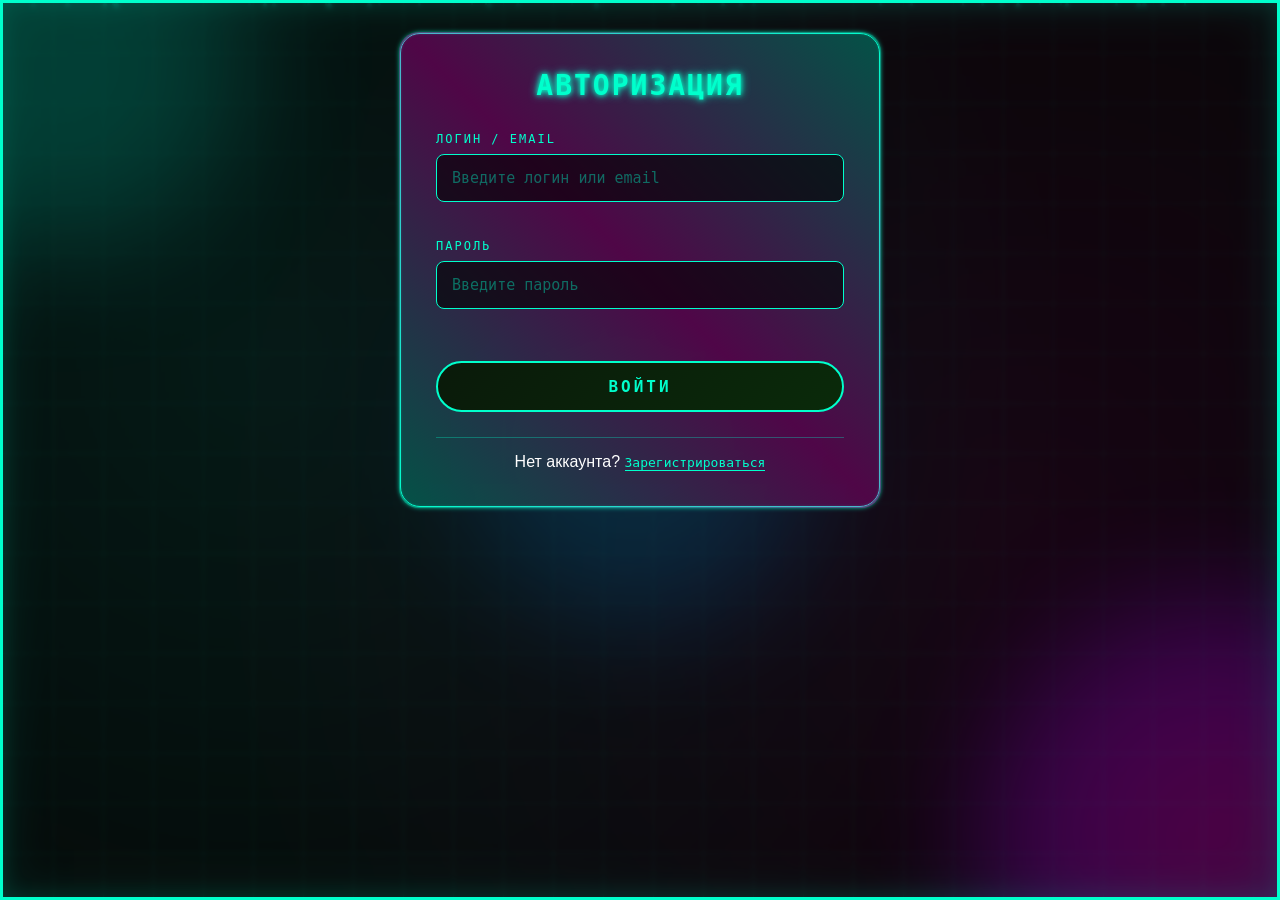
==== commit b90eba5d: "index.html" ====
--- a/index.html
+++ b/index.html
@@ -1398,28 +1398,28 @@
         </div>
         <div class="table-wrapper"><div class="section-title">Ночные тарифы</div>
           <table class="price-table"><thead><tr><th>Тип комнаты</th><th>Ночь</th><th>Стоимость</th></tr></thead>
-          <tbody><tr><td>Normal</div></div><td>8 часов</div></div><td>500 руб.</div></div></tr>
-          <tr><td>Normal +</div></div><td>8 часов</div></div><td>600 руб.</div></div></td>
-          <tr><td>Normal ++</div></div><td>8 часов</div></div><td>700 руб.</div></div></tr>
-          <tr><td>VIP</div></div><td>8 часов</div></div><td>900 руб.</div></div></tr>
+          <tbody><tr><td>Normal</div></div><td>8 часов</div></div><td>500 руб</div></div></tr>
+          <tr><td>Normal +</div></div><td>8 часов</div></div><td>600 руб</div></div></td>
+          <tr><td>Normal ++</div></div><td>8 часов</div></div><td>700 руб</div></div></tr>
+          <tr><td>VIP</div></div><td>8 часов</div></div><td>900 руб</div></div></tr>
           </tbody>
         </table>
         </div>
         <div class="table-wrapper"><div class="section-title">Дневные тарифы</div>
           <table class="price-table"><thead><tr><th>Тип комнаты</th><th>День</th><th>Стоимость</th></tr></thead>
-          <tbody></tr><td>Normal</div></div><td>14 часов</div></div><td>700 руб.</div></div></tr>
-          <tr><td>Normal +</div></div><td>14 часов</div></div><td>800 руб.</div></div></tr>
-          <tr><td>Normal ++</div></div><td>14 часов</div></div><td>900 руб.</div></div></tr>
-          <tr><td>VIP</div></div><td>14 часов</div></div><td>1000 руб.</div></div></tr>
+          <tbody></tr><td>Normal</div></div><td>14 часов</div></div><td>700 руб</div></div></tr>
+          <tr><td>Normal +</div></div><td>14 часов</div></div><td>800 руб</div></div></tr>
+          <tr><td>Normal ++</div></div><td>14 часов</div></div><td>900 руб</div></div></tr>
+          <tr><td>VIP</div></div><td>14 часов</div></div><td>1000 руб</div></div></tr>
           </tbody>
         </table>
         </div>
         <div class="table-wrapper"><div class="section-title">Ночь / День</div>
           <table class="price-table"><thead><tr><th>Тип комнаты</th><th>Ночь+День</th><th>Стоимость</th></td></thead>
-          <tbody><tr><td>Normal</div></div><td>Ночь + День</div></div><td>1200 руб.</div></div></td>
-          <tr><td>Normal +</div></div><td>Ночь + День</div></div><td>1400 руб.</div></div></tr>
-          <tr><td>Normal ++</div></div><td>Ночь + День</div></div><td>1600 руб.</div></div></td>
-          <tr><td>VIP</div></div><td>Ночь + День</div></div><td>1900 руб.</div></div></tr>
+          <tbody><tr><td>Normal</div></div><td>Ночь + День</div></div><td>1200 руб</div></div></td>
+          <tr><td>Normal +</div></div><td>Ночь + День</div></div><td>1400 руб</div></div></tr>
+          <tr><td>Normal ++</div></div><td>Ночь + День</div></div><td>1600 руб</div></div></td>
+          <tr><td>VIP</div></div><td>Ночь + День</div></div><td>1900 руб</div></div></tr>
           </tbody>
         </table>
         </div>
@@ -1918,4 +1918,4 @@
 initAllTimers();
 </script>
 </body>
-</html>+</html>
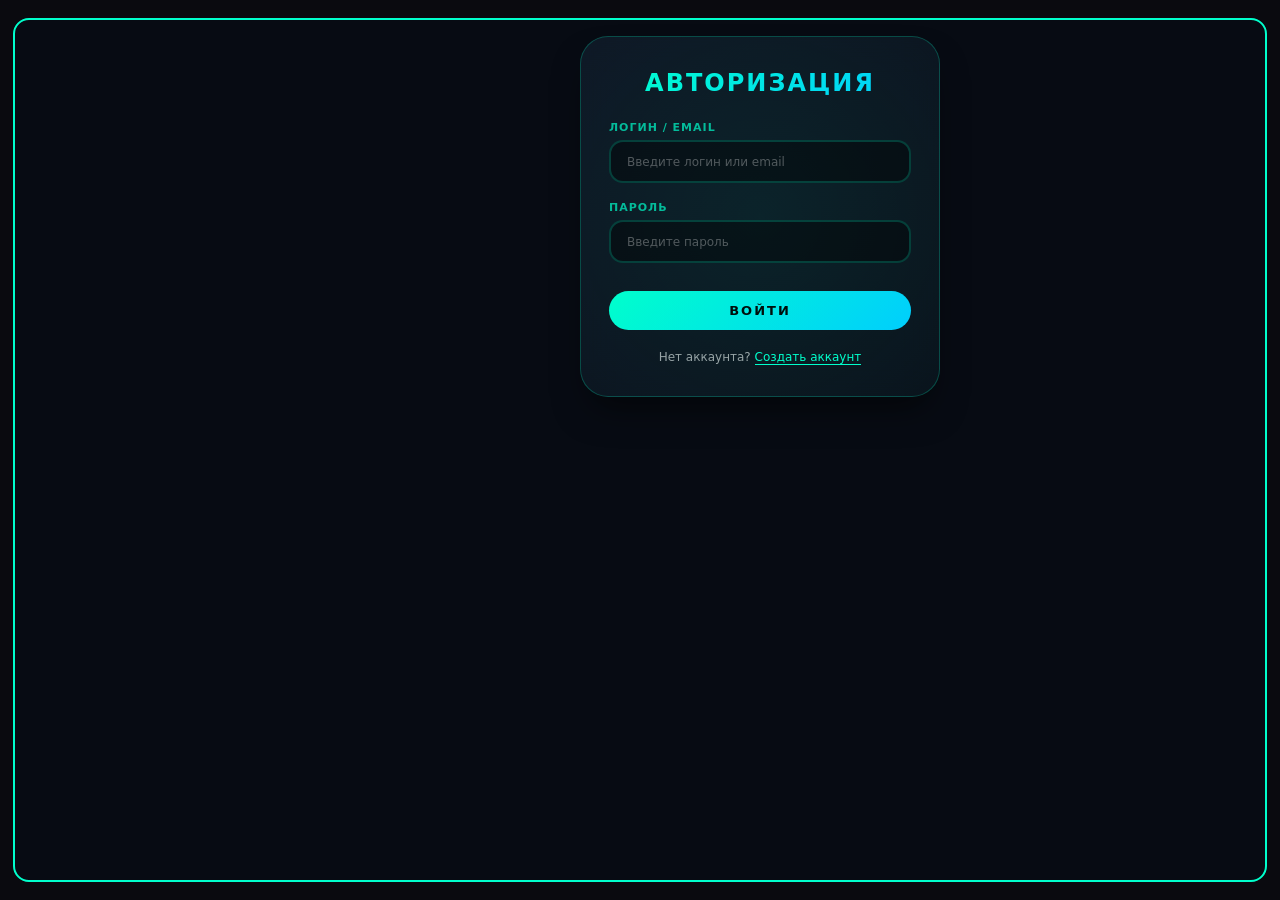
==== commit bca70a24: "Add files via upload" ====
--- a/index.html
+++ b/index.html
@@ -3,10 +3,26 @@
 <head>
 <meta charset="UTF-8">
 <meta name="viewport" content="width=device-width, initial-scale=1.0, user-scalable=yes">
-<title>Ciber-shoke | Киберпанк</title>
+<title>Ciber-shoke | Киберспортивный клуб</title>
 
 <style>
-*{margin:0;padding:0;box-sizing:border-box;font-family:'Segoe UI', Arial, sans-serif;}
+* {
+  margin: 0;
+  padding: 0;
+  box-sizing: border-box;
+  font-family: 'Inter', system-ui, -apple-system, sans-serif;
+}
+
+:root {
+  --neon-primary: #00ffcc;
+  --neon-secondary: #ff00cc;
+  --neon-blue: #00ccff;
+  --dark-bg: #0a0a0f;
+  --dark-card: rgba(15, 20, 30, 0.85);
+  --light-bg: #f5f7fe;
+  --light-card: rgba(255, 255, 255, 0.95);
+  --transition: all 0.2s cubic-bezier(0.4, 0, 0.2, 1);
+}
 
 html, body {
   width: 100%;
@@ -14,305 +30,131 @@
   overflow: hidden;
 }
 
-body{
-  background:#0a0a0a;
-  color:#fff;
-  display:flex;
-  justify-content:center;
-  align-items:center;
-  padding:0;
-  margin:0;
-  height:100vh;
-  width:100vw;
-  transition: background 0.3s ease, color 0.3s ease;
+body {
+  background: var(--dark-bg);
+  color: #fff;
+  display: flex;
+  justify-content: center;
+  align-items: center;
+  transition: var(--transition);
 }
 
 body.dark-theme {
-  background:#0a0a0a;
-  color:#fff;
+  background: var(--dark-bg);
+  color: #fff;
+}
+
+body.dark-theme .app {
+  border-color: var(--neon-primary);
+  background: rgba(8, 12, 20, 0.92);
+  backdrop-filter: blur(12px);
+}
+
+body.dark-theme .sidebar {
+  background: rgba(5, 8, 15, 0.85);
+  backdrop-filter: blur(12px);
+  border-right-color: var(--neon-primary);
+}
+
+body.dark-theme .menu button {
+  background: linear-gradient(135deg, rgba(0,255,204,0.1), rgba(0,255,204,0.05)) !important;
+  border-color: var(--neon-primary) !important;
+  color: var(--neon-primary) !important;
+}
+
+body.dark-theme .menu button:hover {
+  background: var(--neon-primary) !important;
+  color: #000 !important;
+}
+
+body.dark-theme .pc-card {
+  background: linear-gradient(135deg, rgba(20, 25, 40, 0.9), rgba(15, 20, 35, 0.9));
+  border-color: rgba(0,255,204,0.3);
+}
+
+body.dark-theme .pc-card:hover {
+  border-color: var(--neon-primary);
 }
 
 body.light-theme {
-  background:#f0f0f0;
-  color:#1a1a1a;
+  background: var(--light-bg);
+  color: #1a1a2e;
 }
 
 body.light-theme .app {
-  border-color: #00ccaa;
-  background: rgba(245,245,245,0.95);
+  border-color: var(--neon-primary);
+  background: rgba(255, 255, 255, 0.92);
+  backdrop-filter: blur(12px);
 }
 
 body.light-theme .sidebar {
-  background: rgba(240,240,240,0.95);
-  border-right-color: #00ccaa;
-}
-
-body.light-theme .username {
-  color: #00ccaa;
-}
-
-body.light-theme .balance {
-  background: #e0e0e0;
-  color: #1a1a1a;
+  background: rgba(255, 255, 255, 0.85);
+  backdrop-filter: blur(12px);
+  border-right-color: var(--neon-primary);
 }
 
 body.light-theme .menu button {
-  background: #ddd;
-  border-color: #00ccaa;
-  color: #1a1a1a;
+  background: linear-gradient(135deg, rgba(0,204,170,0.1), rgba(0,204,170,0.05)) !important;
+  border-color: var(--neon-primary) !important;
+  color: #1a1a2e !important;
 }
 
 body.light-theme .menu button:hover {
-  background: #00ccaa;
-  color: #000;
-}
-
-body.light-theme .content {
-  background: rgba(200,200,200,0.4);
-}
-
-body.light-theme .card,
-body.light-theme .table-wrapper,
-body.light-theme .hall-grid,
-body.light-theme .profile-card,
-body.light-theme .pc-row,
-body.light-theme .deposit-card {
-  background: rgba(255,255,255,0.95);
-  border-color: #ddd;
-  backdrop-filter: blur(2px);
-}
-
-body.light-theme .card h2,
-body.light-theme .section-title {
-  color: #00ccaa;
-}
-
-body.light-theme .price-table th {
-  background: #e0e0e0;
-  color: #00ccaa;
-}
-
-body.light-theme .price-table td {
-  background: #f5f5f5;
-  color: #1a1a1a;
-}
-
-body.light-theme .price-table tr:hover td {
-  background: #e8e8e8;
+  background: var(--neon-primary) !important;
+  color: #000 !important;
 }
 
 body.light-theme .pc-card {
-  background: #e8e8e8;
-  border-color: #ccc;
-  color: #1a1a1a;
-}
-
-body.light-theme .pc-card:hover {
-  background: #f0f0f0;
-  border-color: #00ccaa;
-}
-
-body.light-theme .row-label .row-badge {
-  background: #00ccaa;
-  color: #000;
-}
-
-body.light-theme .row-label .type-tag {
-  background: rgba(0,0,0,0.1);
-  color: #00ccaa;
-  border-color: #00ccaa;
-}
-
-body.light-theme .info-row {
-  border-bottom-color: #ddd;
-}
-
-body.light-theme .info-label {
-  color: #666;
-}
-
-body.light-theme .customize-item {
-  background: #e8e8e8;
-}
-
-body.light-theme .customize-item:hover {
-  background: #d0d0d0;
-}
-
-body.light-theme .customize-item span:first-child {
-  color: #1a1a1a;
-}
-
-body.light-theme .btn {
-  background: #00ccaa;
-  color: #000;
-}
-
-body.light-theme .btn.gray {
-  background: #aaa;
-  color: #1a1a1a;
-}
-
-body.light-theme .btn.gray:hover {
-  background: #999;
-}
-
-body.light-theme input, 
-body.light-theme select {
-  background: #e8e8e8;
-  color: #1a1a1a;
-}
-
-body.light-theme input:focus, 
-body.light-theme select:focus {
-  outline-color: #00ccaa;
-}
-
-body.light-theme .balance-btn {
-  background: #e0e0e0;
-  color: #00ccaa;
-  border-color: #00ccaa;
-}
-
-body.light-theme .balance-btn:hover {
-  background: #00ccaa;
-  color: #000;
-}
-
-body.light-theme .pc-timer {
-  background: #ddd;
-  color: #00ccaa;
-}
-
-body.light-theme .status-free {
-  background: #00aa44;
-}
-
-body.light-theme .status-occupied {
-  background: #ff3300;
-}
-
-body.light-theme .avatar {
-  background: linear-gradient(135deg, #00ccaa, #00ffcc);
-}
-
-body.light-theme .bar span {
-  background: #00ccaa;
-}
-
-body.light-theme .bar {
-  background: #ccc;
-}
-
-.settings-group {
-  margin-bottom: 28px;
-  border-bottom: 1px solid rgba(0,204,170,0.3);
-  padding-bottom: 15px;
-}
-
-.settings-group-title {
-  font-size: 16px;
-  font-weight: bold;
-  margin-bottom: 12px;
-  color: #00ccaa;
+  background: linear-gradient(135deg, rgba(255,255,255,0.9), rgba(245,247,254,0.9));
+  border-color: rgba(0,204,170,0.3);
+  color: #1a1a2e;
+}
+
+@keyframes slideIn {
+  from { opacity: 0; transform: translateY(15px); }
+  to { opacity: 1; transform: translateY(0); }
+}
+
+@keyframes scaleIn {
+  from { opacity: 0; transform: scale(0.95); }
+  to { opacity: 1; transform: scale(1); }
+}
+
+@keyframes fadeIn {
+  from { opacity: 0; }
+  to { opacity: 1; }
+}
+
+@keyframes rotate {
+  from { transform: rotate(0deg); }
+  to { transform: rotate(360deg); }
+}
+
+@keyframes slideInRight {
+  from { opacity: 0; transform: translateX(100px); }
+  to { opacity: 1; transform: translateX(0); }
+}
+
+@keyframes pulse {
+  0%, 100% { transform: scale(1); }
+  50% { transform: scale(1.02); background: var(--neon-primary); color: #000; }
+}
+
+@keyframes btnGlow {
+  0% { box-shadow: 0 0 0 0 rgba(0,255,204,0.4); }
+  70% { box-shadow: 0 0 0 8px rgba(0,255,204,0); }
+  100% { box-shadow: 0 0 0 0 rgba(0,255,204,0); }
+}
+
+.app {
+  width: 98%;
+  height: 96%;
   display: flex;
-  align-items: center;
-  gap: 8px;
-  letter-spacing: 0.5px;
-}
-
-.customize-item {
-  background: #2a2a2a;
-  padding: 15px;
-  border-radius: 12px;
-  display: flex;
-  justify-content: space-between;
-  align-items: center;
-  cursor: pointer;
-  transition: 0.2s;
-  margin-bottom: 10px;
-}
-
-.customize-item:hover {
-  background: #3a3a3a;
-  transform: translateX(5px);
-}
-
-.customize-item.disabled-item {
-  opacity: 0.6;
-  cursor: not-allowed;
-  pointer-events: none;
-}
-
-.customize-item span:first-child {
-  font-weight: bold;
-}
-
-.customize-item span:last-child {
-  color: #00ccaa;
-}
-
-.setting-select {
-  background: #1e1e1e;
-  border: 1px solid #00ccaa;
-  border-radius: 30px;
-  padding: 8px 16px;
-  color: #00ffcc;
-  font-weight: bold;
-  cursor: pointer;
-  transition: 0.2s;
-  font-size: 14px;
-}
-
-.setting-select:hover {
-  background: #00ccaa;
-  color: #000;
-}
-
-body.light-theme .setting-select {
-  background: #fff;
-  color: #00ccaa;
-  border-color: #00ccaa;
-}
-
-body.light-theme .setting-select:hover {
-  background: #00ccaa;
-  color: #fff;
-}
-
-body.light-theme .settings-group-title {
-  color: #00ccaa;
-}
-
-.preview-badge {
-  background: rgba(0,204,170,0.2);
-  border-radius: 20px;
-  padding: 4px 12px;
-  font-size: 12px;
-  margin-left: 10px;
-}
-
-.effect-pulse {
-  animation: pulse 0.5s ease;
-}
-
-@keyframes pulse {
-  0% { transform: scale(1); }
-  50% { transform: scale(1.02); background: #00ccaa; color: #000; }
-  100% { transform: scale(1); }
-}
-
-.app{
-  width:100%;
-  height:100%;
-  display:flex;
-  border:3px solid #00ccaa;
-  border-radius:0px;
-  overflow:hidden;
-  position:relative;
-  box-shadow:0 0 30px rgba(0,204,170,0.3);
-  transition: background 0.3s ease;
-  background: rgba(10,10,10,0.85);
+  border: 2px solid var(--neon-primary);
+  border-radius: 16px;
+  overflow: hidden;
+  position: relative;
+  transition: var(--transition);
 }
 
 .app-bg {
@@ -326,960 +168,902 @@
   pointer-events: none;
 }
 
-.app-bg .gradient-bg {
+body.dark-theme .app-bg .gradient-bg {
+  background: radial-gradient(circle at 20% 40%, rgba(0,255,204,0.08), rgba(10,10,20,0) 70%),
+              radial-gradient(circle at 80% 60%, rgba(255,0,204,0.05), rgba(10,10,20,0) 70%);
+}
+
+.sidebar {
+  width: 240px;
+  backdrop-filter: blur(12px);
+  z-index: 2;
+  padding: 16px 14px;
+  display: flex;
+  flex-direction: column;
+  align-items: center;
+  border-right: 2px solid;
+  transition: var(--transition);
+  gap: 12px;
+}
+
+.avatar {
+  width: 70px;
+  height: 70px;
+  border-radius: 50%;
+  background: linear-gradient(135deg, var(--neon-primary), var(--neon-secondary));
+  margin-bottom: 4px;
+  display: flex;
+  align-items: center;
+  justify-content: center;
+  font-size: 36px;
+  transition: var(--transition);
+}
+
+.username {
+  font-size: 16px;
+  font-weight: 700;
+  background: linear-gradient(135deg, var(--neon-primary), var(--neon-blue));
+  -webkit-background-clip: text;
+  background-clip: text;
+  color: transparent;
+}
+
+.balance {
+  width: 100%;
+  font-size: 12px;
+  padding: 10px;
+  border-radius: 12px;
+  backdrop-filter: blur(8px);
+  text-align: center;
+  border: 1px solid rgba(0,255,204,0.3);
+}
+
+.bar {
+  height: 5px;
+  background: rgba(255,255,255,0.1);
+  border-radius: 10px;
+  margin-top: 6px;
+  overflow: hidden;
+}
+
+.bar span {
+  display: block;
+  height: 100%;
+  background: linear-gradient(90deg, var(--neon-primary), var(--neon-blue));
+  border-radius: 10px;
+  transition: width 0.3s ease;
+}
+
+.menu button {
+  width: 100%;
+  padding: 8px 12px;
+  cursor: pointer;
+  font-size: 12px;
+  font-weight: 600;
+  transition: var(--transition);
+  text-align: center;
+  text-transform: uppercase;
+  letter-spacing: 1px;
+  position: relative;
+  clip-path: polygon(10% 0%, 90% 0%, 100% 50%, 90% 100%, 10% 100%, 0% 50%);
+  border-radius: 0 !important;
+  margin-bottom: 8px;
+  backdrop-filter: blur(4px);
+}
+
+.menu button:hover {
+  transform: translateX(3px) scale(1.01);
+}
+
+.cyber-btn {
+  width: 100%;
+  padding: 10px;
+  border-radius: 30px !important;
+  font-weight: 600;
+  font-size: 12px;
+  text-transform: uppercase;
+  letter-spacing: 1px;
+  cursor: pointer;
+  transition: var(--transition);
+  border: 2px solid var(--neon-primary);
+  background: linear-gradient(135deg, rgba(0,255,204,0.1), rgba(0,255,204,0.05));
+  color: var(--neon-primary);
+}
+
+.cyber-btn:hover {
+  transform: translateY(-1px);
+  background: var(--neon-primary);
+  color: #000;
+}
+
+.btn, .deposit-preset-btn {
+  padding: 8px 16px;
+  cursor: pointer;
+  font-size: 12px;
+  font-weight: 600;
+  transition: var(--transition);
+  text-align: center;
+  text-transform: uppercase;
+  letter-spacing: 1px;
+  border-radius: 8px;
+  border: 2px solid var(--neon-primary);
+  background: linear-gradient(135deg, rgba(0,255,204,0.1), rgba(0,255,204,0.05));
+  color: var(--neon-primary);
+}
+
+.btn:hover, .deposit-preset-btn:hover {
+  transform: translateY(-1px);
+  background: var(--neon-primary);
+  color: #000;
+}
+
+.btn.gray {
+  border-color: var(--neon-secondary);
+  color: var(--neon-secondary);
+  background: linear-gradient(135deg, rgba(255,0,204,0.1), rgba(255,0,204,0.05));
+}
+
+.btn.gray:hover {
+  background: var(--neon-secondary);
+  color: #000;
+}
+
+.content {
+  flex: 1;
+  z-index: 2;
+  padding: 16px;
+  overflow-y: auto;
+  height: 100%;
+  transition: var(--transition);
+  animation: slideIn 0.3s ease;
+}
+
+.auth-wrapper {
+  display: flex;
+  justify-content: center;
+  align-items: center;
+  min-height: 100%;
+  width: 100%;
+  pointer-events: auto;
+}
+
+.auth-card {
+  background: linear-gradient(135deg, rgba(15, 20, 35, 0.95), rgba(10, 15, 25, 0.95));
+  backdrop-filter: blur(20px);
+  border-radius: 28px;
+  padding: 32px 28px;
+  border: 1px solid rgba(0,255,204,0.25);
+  transition: all 0.3s ease;
+  animation: scaleIn 0.4s ease;
+  width: 100%;
+  max-width: 360px;
+  margin: 0 auto;
+  position: relative;
+  overflow: hidden;
+  box-shadow: 0 20px 35px -10px rgba(0,0,0,0.5);
+}
+
+.auth-card::before {
+  content: '';
   position: absolute;
+  top: -50%;
+  left: -50%;
+  width: 200%;
+  height: 200%;
+  background: radial-gradient(circle, rgba(0,255,204,0.08), transparent 70%);
+  animation: rotate 20s linear infinite;
+  pointer-events: none;
+}
+
+.auth-card:hover {
+  border-color: var(--neon-primary);
+  box-shadow: 0 0 30px rgba(0,255,204,0.2);
+  transform: translateY(-3px);
+}
+
+.auth-card h2 {
+  font-size: 24px;
+  font-weight: 700;
+  text-align: center;
+  margin-bottom: 24px;
+  background: linear-gradient(135deg, var(--neon-primary), var(--neon-blue));
+  -webkit-background-clip: text;
+  background-clip: text;
+  color: transparent;
+  letter-spacing: 2px;
+}
+
+.auth-card .cyber-input-group {
+  margin-bottom: 18px;
+  position: relative;
+}
+
+.auth-card .cyber-input-group label {
+  font-size: 11px;
+  font-weight: 600;
+  letter-spacing: 1px;
+  margin-bottom: 6px;
+  display: block;
+  color: rgba(0,255,204,0.7);
+  text-transform: uppercase;
+}
+
+.auth-card .cyber-input-group input {
+  width: 100%;
+  padding: 12px 16px;
+  font-size: 13px;
+  background: rgba(0, 0, 0, 0.4);
+  border: 2px solid rgba(0,255,204,0.2);
+  border-radius: 14px;
+  color: #fff;
+  transition: all 0.3s ease;
+}
+
+.auth-card .cyber-input-group input:focus {
+  outline: none;
+  border-color: var(--neon-primary);
+  box-shadow: 0 0 15px rgba(0,255,204,0.2);
+  background: rgba(0, 0, 0, 0.6);
+}
+
+.auth-card .cyber-input-group input::placeholder {
+  color: rgba(255,255,255,0.3);
+  font-size: 12px;
+}
+
+.auth-card .cyber-btn {
+  margin-top: 10px;
+  padding: 12px;
+  font-size: 13px;
+  font-weight: 700;
+  letter-spacing: 2px;
+  background: linear-gradient(135deg, var(--neon-primary), var(--neon-blue));
+  border: none;
+  color: #000;
+  transition: all 0.3s ease;
+}
+
+.auth-card .cyber-btn:hover {
+  transform: translateY(-2px);
+  box-shadow: 0 8px 25px rgba(0,255,204,0.4);
+  letter-spacing: 3px;
+}
+
+.auth-card .auth-link {
+  margin-top: 20px;
+  text-align: center;
+  font-size: 12px;
+  color: rgba(255,255,255,0.6);
+}
+
+.auth-card .auth-link a {
+  color: var(--neon-primary);
+  text-decoration: none;
+  border-bottom: 1px solid var(--neon-primary);
+  transition: all 0.3s ease;
+}
+
+.password-strength {
+  margin-top: 8px;
+  height: 3px;
+  background: rgba(255,255,255,0.1);
+  border-radius: 3px;
+  overflow: hidden;
+}
+
+.password-strength-bar {
+  height: 100%;
+  transition: width 0.3s ease;
+  border-radius: 3px;
+}
+
+.password-strength-text {
+  font-size: 9px;
+  margin-top: 5px;
+  color: rgba(255,255,255,0.5);
+}
+
+.deposit-card {
+  background: linear-gradient(135deg, rgba(15, 20, 35, 0.95), rgba(10, 15, 25, 0.95));
+  backdrop-filter: blur(20px);
+  border-radius: 28px;
+  padding: 32px 28px;
+  border: 1px solid rgba(0,255,204,0.25);
+  transition: all 0.3s ease;
+  animation: scaleIn 0.4s ease;
+  width: 100%;
+  max-width: 420px;
+  margin: 0 auto;
+  position: relative;
+  overflow: hidden;
+}
+
+.deposit-card::before {
+  content: '';
+  position: absolute;
+  top: -50%;
+  left: -50%;
+  width: 200%;
+  height: 200%;
+  background: radial-gradient(circle, rgba(0,255,204,0.08), transparent 70%);
+  animation: rotate 20s linear infinite;
+  pointer-events: none;
+}
+
+.deposit-card h2 {
+  font-size: 26px;
+  font-weight: 700;
+  text-align: center;
+  margin-bottom: 10px;
+  background: linear-gradient(135deg, var(--neon-primary), var(--neon-blue));
+  -webkit-background-clip: text;
+  background-clip: text;
+  color: transparent;
+  letter-spacing: 2px;
+}
+
+.deposit-balance-box {
+  text-align: center;
+  margin-bottom: 28px;
+  padding: 20px;
+  background: linear-gradient(135deg, rgba(0,255,204,0.08), rgba(0,255,204,0.03));
+  border-radius: 24px;
+  border: 1px solid rgba(0,255,204,0.15);
+}
+
+.deposit-balance-box .balance-label {
+  font-size: 12px;
+  text-transform: uppercase;
+  letter-spacing: 2px;
+  color: rgba(255,255,255,0.5);
+  margin-bottom: 8px;
+}
+
+.deposit-balance-box .balance-value {
+  font-size: 44px;
+  font-weight: 800;
+  color: var(--neon-primary);
+  text-shadow: 0 0 10px rgba(0,255,204,0.5);
+  line-height: 1;
+}
+
+.deposit-presets {
+  display: grid;
+  grid-template-columns: repeat(3, 1fr);
+  gap: 12px;
+  margin-bottom: 28px;
+}
+
+.deposit-preset-btn {
+  background: linear-gradient(135deg, rgba(0,255,204,0.1), rgba(0,255,204,0.05));
+  border: 2px solid rgba(0,255,204,0.3);
+  border-radius: 20px;
+  padding: 14px 8px;
+  font-size: 18px;
+  font-weight: 700;
+  color: var(--neon-primary);
+  cursor: pointer;
+  transition: all 0.3s ease;
+  text-align: center;
+  letter-spacing: 1px;
+}
+
+.deposit-preset-btn:hover {
+  transform: translateY(-3px);
+  background: linear-gradient(135deg, var(--neon-primary), var(--neon-blue));
+  border-color: var(--neon-primary);
+  color: #000;
+  box-shadow: 0 8px 25px rgba(0,255,204,0.3);
+}
+
+.deposit-input-group {
+  margin-bottom: 20px;
+  position: relative;
+}
+
+.deposit-input-group input {
+  width: 100%;
+  padding: 16px 20px;
+  font-size: 16px;
+  background: rgba(0, 0, 0, 0.4);
+  border: 2px solid rgba(0,255,204,0.2);
+  border-radius: 20px;
+  color: #fff;
+  text-align: center;
+  transition: all 0.3s ease;
+}
+
+.deposit-input-group input:focus {
+  outline: none;
+  border-color: var(--neon-primary);
+  box-shadow: 0 0 20px rgba(0,255,204,0.2);
+  background: rgba(0, 0, 0, 0.6);
+}
+
+.deposit-actions {
+  display: flex;
+  flex-direction: column;
+  gap: 14px;
+  margin-top: 10px;
+}
+
+.deposit-btn {
+  background: linear-gradient(135deg, #00ffcc, #00ccff);
+  border: none;
+  border-radius: 40px;
+  padding: 14px 20px;
+  font-size: 14px;
+  font-weight: 700;
+  text-transform: uppercase;
+  letter-spacing: 3px;
+  color: #000;
+  cursor: pointer;
+  transition: all 0.3s ease;
+  text-align: center;
+  position: relative;
+  overflow: hidden;
+  z-index: 1;
+}
+
+.deposit-btn::before {
+  content: '';
+  position: absolute;
+  top: 0;
+  left: -100%;
   width: 100%;
   height: 100%;
-  background: radial-gradient(circle at 20% 40%, rgba(0,204,170,0.15), rgba(10,10,10,0) 70%),
-              radial-gradient(circle at 80% 60%, rgba(255,0,204,0.1), rgba(10,10,10,0) 70%);
-  animation: bgShift 12s ease-in-out infinite alternate;
-}
-
-@keyframes bgShift {
-  0% {
-    opacity: 0.6;
-    transform: scale(1);
-  }
-  100% {
-    opacity: 1;
-    transform: scale(1.05);
-  }
-}
-
-.app-bg .orb {
+  background: linear-gradient(90deg, transparent, rgba(255,255,255,0.3), transparent);
+  transition: left 0.5s ease;
+  z-index: -1;
+}
+
+.deposit-btn:hover {
+  transform: translateY(-2px);
+  box-shadow: 0 10px 30px rgba(0,255,204,0.5);
+  letter-spacing: 4px;
+  animation: btnGlow 0.8s ease;
+}
+
+.deposit-btn:hover::before {
+  left: 100%;
+}
+
+.deposit-btn:active {
+  transform: translateY(1px);
+}
+
+.back-btn {
+  background: rgba(255,255,255,0.05);
+  border: 2px solid rgba(255,0,204,0.5);
+  border-radius: 40px;
+  padding: 12px 20px;
+  font-size: 13px;
+  font-weight: 600;
+  text-transform: uppercase;
+  letter-spacing: 2px;
+  color: #ff00cc;
+  cursor: pointer;
+  transition: all 0.3s ease;
+  text-align: center;
+  position: relative;
+  overflow: hidden;
+  backdrop-filter: blur(4px);
+}
+
+.back-btn::before {
+  content: '';
   position: absolute;
-  border-radius: 50%;
-  filter: blur(60px);
-  opacity: 0.4;
-  animation: floatOrb 18s infinite ease-in-out;
-}
-
-.app-bg .orb1 {
-  width: 400px;
-  height: 400px;
-  background: radial-gradient(circle, #00ccaa, #008877);
-  top: -150px;
-  left: -150px;
-  animation-delay: 0s;
-}
-
-.app-bg .orb2 {
-  width: 500px;
-  height: 500px;
-  background: radial-gradient(circle, #ff00cc, #6600ff);
-  bottom: -200px;
-  right: -200px;
-  animation-delay: -6s;
-}
-
-.app-bg .orb3 {
-  width: 350px;
-  height: 350px;
-  background: radial-gradient(circle, #00ccff, #0066ff);
-  top: 50%;
-  left: 50%;
-  transform: translate(-50%, -50%);
-  animation-delay: -12s;
-  opacity: 0.25;
-}
-
-@keyframes floatOrb {
-  0%, 100% { transform: translate(0, 0) scale(1); }
-  33% { transform: translate(40px, -40px) scale(1.15); }
-  66% { transform: translate(-30px, 30px) scale(0.9); }
-}
-
-.app-bg .grid {
-  position: absolute;
+  top: 0;
+  left: -100%;
   width: 100%;
   height: 100%;
-  background-image: 
-    linear-gradient(rgba(0,204,170,0.08) 1px, transparent 1px),
-    linear-gradient(90deg, rgba(0,204,170,0.08) 1px, transparent 1px);
-  background-size: 50px 50px;
-  pointer-events: none;
-}
-
-.app-bg .particle {
-  position: absolute;
-  background: rgba(0, 204, 170, 0.5);
+  background: linear-gradient(90deg, transparent, rgba(255,0,204,0.2), transparent);
+  transition: left 0.5s ease;
+}
+
+.back-btn:hover {
+  background: linear-gradient(135deg, #ff00cc, #cc00ff);
+  border-color: #ff00cc;
+  color: #000;
+  transform: translateY(-2px);
+  box-shadow: 0 8px 25px rgba(255,0,204,0.4);
+  letter-spacing: 3px;
+}
+
+.back-btn:hover::before {
+  left: 100%;
+}
+
+.back-btn:active {
+  transform: translateY(1px);
+}
+
+.hall-grid {
+  padding: 12px;
+  gap: 20px;
+  display: flex;
+  flex-direction: column;
+}
+
+.pc-row {
+  display: flex;
+  justify-content: space-around;
+  gap: 8px;
+  flex-wrap: wrap;
+  background: rgba(0,0,0,0.2);
+  padding: 10px;
+  border-radius: 12px;
+  border-left: 3px solid #00ccaa;
+  margin-bottom: 5px;
+}
+
+.pc-card {
+  flex: 1;
+  min-width: 70px;
+  border-radius: 12px;
+  padding: 10px 6px;
+  text-align: center;
+  cursor: pointer;
+  transition: var(--transition);
+  border: 2px solid;
+  backdrop-filter: blur(8px);
+}
+
+.pc-card:hover {
+  transform: translateY(-3px);
+}
+
+.pc-number {
+  font-size: 16px;
+  font-weight: 800;
+  margin-bottom: 6px;
+  background: linear-gradient(135deg, #fff, var(--neon-primary));
+  -webkit-background-clip: text;
+  background-clip: text;
+  color: transparent;
+}
+
+.status-free {
+  background: linear-gradient(135deg, #00aa44, #00dd66);
+  font-size: 10px;
+  padding: 3px 8px;
+  border-radius: 20px;
+}
+
+.status-occupied {
+  background: linear-gradient(135deg, #ff3300, #ff6644);
+  font-size: 10px;
+  padding: 3px 8px;
+  border-radius: 20px;
+}
+
+.pc-timer {
+  font-size: 9px;
+  margin-top: 5px;
+  font-family: monospace;
+  display: inline-block;
+  padding: 2px 6px;
+  border-radius: 12px;
+}
+
+.tables-container {
+  display: flex;
+  flex-direction: column;
+  gap: 20px;
+}
+
+.table-wrapper {
+  background: var(--dark-card);
+  border-radius: 20px;
+  padding: 20px;
+  backdrop-filter: blur(12px);
+  border: 1px solid rgba(0,255,204,0.25);
+  transition: all 0.3s ease;
+  animation: scaleIn 0.3s ease;
+}
+
+.table-title {
+  text-align: center;
+  font-size: 18px;
+  font-weight: 700;
+  margin-bottom: 18px;
+  padding-bottom: 10px;
+  border-bottom: 2px solid var(--neon-primary);
+  display: inline-block;
+  letter-spacing: 2px;
+}
+
+.price-table {
+  width: 100%;
+  border-collapse: collapse;
+  font-size: 13px;
+}
+
+.price-table th {
+  background: linear-gradient(135deg, rgba(0,255,204,0.15), rgba(0,255,204,0.05));
+  padding: 10px 12px;
+  text-align: center;
+  font-weight: 700;
+  color: var(--neon-primary);
+  border-bottom: 2px solid var(--neon-primary);
+}
+
+.price-table td {
+  padding: 8px 12px;
+  text-align: center;
+  border-bottom: 1px solid rgba(0,255,204,0.15);
+}
+
+.price-table .room-name {
+  font-weight: 700;
+  color: var(--neon-primary);
+  text-align: left;
+}
+
+.profile-card {
+  background: var(--dark-card);
+  border-radius: 24px;
+  padding: 24px;
+  max-width: 400px;
+  margin: 0 auto;
+  backdrop-filter: blur(12px);
+  border: 1px solid rgba(0,255,204,0.2);
+}
+
+.profile-info {
+  margin: 16px 0;
+}
+
+.info-row {
+  padding: 12px;
+  font-size: 14px;
+  display: flex;
+  justify-content: space-between;
+  border-bottom: 1px solid rgba(0,255,204,0.1);
+}
+
+.info-value {
+  font-weight: 600;
+  color: var(--neon-primary);
+}
+
+.settings-modal {
+  background: linear-gradient(145deg, rgba(12, 18, 28, 0.98), rgba(8, 12, 20, 0.98));
+  backdrop-filter: blur(24px);
+  border-radius: 32px;
+  padding: 0;
+  width: 90%;
+  max-width: 520px;
+  border: 1px solid rgba(0,255,204,0.3);
+  box-shadow: 0 25px 50px -12px rgba(0,0,0,0.5);
+  animation: scaleIn 0.35s cubic-bezier(0.34, 1.2, 0.64, 1);
+  overflow: hidden;
+}
+
+.settings-header {
+  padding: 24px 28px 16px;
+  border-bottom: 1px solid rgba(0,255,204,0.2);
+  display: flex;
+  justify-content: space-between;
+  align-items: center;
+  background: linear-gradient(135deg, rgba(0,255,204,0.05), transparent);
+}
+
+.settings-header h2 {
+  font-size: 24px;
+  font-weight: 700;
+  background: linear-gradient(135deg, var(--neon-primary), var(--neon-blue));
+  -webkit-background-clip: text;
+  background-clip: text;
+  color: transparent;
+  margin: 0;
+}
+
+.modal-close-btn {
+  width: 36px;
+  height: 36px;
+  display: flex;
+  align-items: center;
+  justify-content: center;
   border-radius: 50%;
-  pointer-events: none;
-  animation: particleFloat linear infinite;
-  box-shadow: 0 0 8px rgba(0,204,170,0.4);
-}
-
-@keyframes particleFloat {
-  0% {
-    transform: translateY(100%) rotate(0deg);
-    opacity: 0;
-  }
-  10% {
-    opacity: 0.7;
-  }
-  90% {
-    opacity: 0.4;
-  }
-  100% {
-    transform: translateY(-100%) rotate(360deg);
-    opacity: 0;
-  }
-}
-
-.app-bg .glow-border {
-  position: absolute;
+  background: rgba(255,255,255,0.05);
+  border: 1px solid rgba(0,255,204,0.3);
+  color: var(--neon-primary);
+  font-size: 24px;
+  cursor: pointer;
+  transition: all 0.25s ease;
+}
+
+.modal-close-btn:hover {
+  background: var(--neon-primary);
+  color: #000;
+  transform: rotate(90deg);
+}
+
+.settings-body {
+  padding: 24px 28px 32px;
+  max-height: 60vh;
+  overflow-y: auto;
+}
+
+.settings-group {
+  margin-bottom: 28px;
+}
+
+.settings-group:last-child {
+  margin-bottom: 0;
+}
+
+.settings-group-title {
+  font-size: 13px;
+  font-weight: 700;
+  text-transform: uppercase;
+  letter-spacing: 2px;
+  color: rgba(0,255,204,0.7);
+  margin-bottom: 16px;
+  padding-left: 8px;
+  border-left: 3px solid var(--neon-primary);
+}
+
+.settings-item {
+  background: rgba(10, 15, 25, 0.6);
+  backdrop-filter: blur(8px);
+  border-radius: 20px;
+  padding: 14px 18px;
+  margin-bottom: 12px;
+  display: flex;
+  justify-content: space-between;
+  align-items: center;
+  cursor: pointer;
+  transition: all 0.25s ease;
+  border: 1px solid rgba(0,255,204,0.15);
+}
+
+.settings-item:hover {
+  background: rgba(0,255,204,0.08);
+  border-color: rgba(0,255,204,0.4);
+  transform: translateX(5px);
+}
+
+.settings-item-left {
+  display: flex;
+  align-items: center;
+  gap: 14px;
+}
+
+.settings-icon {
+  font-size: 20px;
+  width: 36px;
+  height: 36px;
+  display: flex;
+  align-items: center;
+  justify-content: center;
+  background: linear-gradient(135deg, rgba(0,255,204,0.15), rgba(0,255,204,0.05));
+  border-radius: 14px;
+}
+
+.settings-item-text {
+  font-weight: 600;
+  font-size: 15px;
+}
+
+.settings-item-status {
+  font-size: 13px;
+  font-weight: 700;
+  padding: 4px 12px;
+  border-radius: 40px;
+  background: rgba(0,255,204,0.15);
+  color: var(--neon-primary);
+}
+
+.reset-item {
+  border-left: 3px solid var(--neon-secondary);
+}
+
+.reset-item .settings-icon {
+  background: linear-gradient(135deg, rgba(255,0,204,0.15), rgba(255,0,204,0.05));
+}
+
+.settings-footer {
+  padding: 20px 28px 28px;
+  border-top: 1px solid rgba(0,255,204,0.15);
+  display: flex;
+  justify-content: flex-end;
+}
+
+.close-settings-btn {
+  background: linear-gradient(135deg, var(--neon-primary), var(--neon-blue));
+  border: none;
+  border-radius: 40px;
+  padding: 12px 32px;
+  font-size: 13px;
+  font-weight: 700;
+  text-transform: uppercase;
+  letter-spacing: 2px;
+  color: #000;
+  cursor: pointer;
+  transition: all 0.3s ease;
+}
+
+.close-settings-btn:hover {
+  transform: translateY(-2px);
+  box-shadow: 0 8px 25px rgba(0,255,204,0.4);
+  letter-spacing: 3px;
+}
+
+.success-toast {
+  position: fixed;
+  bottom: 20px;
+  right: 20px;
+  background: linear-gradient(135deg, var(--neon-primary), var(--neon-blue));
+  color: #000;
+  padding: 12px 24px;
+  border-radius: 16px;
+  font-weight: 600;
+  font-size: 13px;
+  z-index: 1001;
+  animation: slideInRight 0.3s ease;
+  box-shadow: 0 8px 25px rgba(0,255,204,0.3);
+}
+
+.modal-overlay {
+  position: fixed;
   top: 0;
   left: 0;
   width: 100%;
   height: 100%;
-  pointer-events: none;
-  box-shadow: inset 0 0 50px rgba(0,204,170,0.2), 0 0 20px rgba(0,204,170,0.1);
-  z-index: 2;
-}
-
-.sidebar{
-  width:280px;
-  background:rgba(0,0,0,0.7);
-  backdrop-filter:blur(10px);
-  z-index:2;
-  padding:25px 20px;
-  display:flex;
-  flex-direction:column;
-  align-items:center;
-  border-right:2px solid #00ccaa;
-  transition: transform 0.3s ease, background 0.3s ease;
-}
-
-.sidebar.hidden-sidebar {
-  transform: translateX(-100%);
-  position: absolute;
-  height: 100%;
-}
-
-.avatar{
-  width:90px;
-  height:90px;
-  border-radius:50%;
-  background:linear-gradient(135deg,#00ccaa,#00ffcc);
-  margin-bottom:20px;
-  display:flex;
-  align-items:center;
-  justify-content:center;
-  font-size:40px;
-  box-shadow:0 0 15px rgba(0,204,170,0.5);
-}
-
-.username{
-  font-size:18px;
-  font-weight:bold;
-  margin-bottom:15px;
-  color:#00ffcc;
-}
-
-.balance{
-  width:100%;
-  font-size:14px;
-  margin-bottom:20px;
-  background:rgba(26,26,26,0.8);
-  padding:12px;
-  border-radius:12px;
-  backdrop-filter: blur(4px);
-}
-
-.bar{
-  height:8px;
-  background:#333;
-  border-radius:10px;
-  margin-top:8px;
-  overflow:hidden;
-}
-
-.bar span{
-  display:block;
-  height:100%;
-  background:#00ccaa;
-  border-radius:10px;
-  transition:width 0.3s;
-}
-
-.menu{
-  width:100%;
-  margin-top:15px;
-  display:flex;
-  flex-direction:column;
-  gap:12px;
-}
-
-.menu button {
-  background: linear-gradient(135deg, #0a1a0a, #0a2a0a) !important;
-  border: 2px solid #00ffcc !important;
-  color: #00ffcc !important;
-  box-shadow: 0 0 10px #00ffcc, inset 0 0 5px #00ffcc;
-  width: 100%;
-  padding: 12px;
-  cursor: pointer;
-  font-size: 15px;
-  font-weight: 800;
-  transition: all 0.3s ease;
-  backdrop-filter: blur(4px);
-  text-align: center;
-  text-transform: uppercase;
-  letter-spacing: 3px;
-  position: relative;
-}
-
-.menu button:nth-child(1) {
-  border-radius: 0px !important;
-}
-.menu button:nth-child(1)::before { content: ""; position: absolute; left: 10px; }
-.menu button:nth-child(1)::after { content: ""; position: absolute; right: 10px; }
-
-.menu button:nth-child(2) {
-  border-radius: 0px !important;
-  clip-path: polygon(10% 0%, 90% 0%, 100% 50%, 90% 100%, 10% 100%, 0% 50%);
-}
-.menu button:nth-child(2)::before { content: ""; position: absolute; left: 10px; }
-.menu button:nth-child(2)::after { content: ""; position: absolute; right: 10px; }
-
-.menu button:nth-child(3) {
-  border-radius: 40px !important;
-}
-.menu button:nth-child(3)::before { content: ""; position: absolute; left: 10px; }
-.menu button:nth-child(3)::after { content: ""; position: absolute; right: 10px; }
-
-.menu button:nth-child(4) {
-  border-radius: 12px 12px 0px 0px !important;
-}
-.menu button:nth-child(4)::before { content: ""; position: absolute; left: 10px; font-size: 12px; }
-.menu button:nth-child(4)::after { content: ""; position: absolute; right: 10px; font-size: 12px; }
-
-.menu button:nth-child(5) {
-  border-radius: 0px !important;
-  clip-path: polygon(25% 0%, 75% 0%, 100% 25%, 100% 75%, 75% 100%, 25% 100%, 0% 75%, 0% 25%);
-}
-.menu button:nth-child(5)::before { content: ""; position: absolute; left: 10px; }
-.menu button:nth-child(5)::after { content: ""; position: absolute; right: 10px; }
-
-.menu button:nth-child(6) {
-  border-radius: 50px !important;
-}
-.menu button:nth-child(6)::before { content: ""; position: absolute; left: 10px; }
-.menu button:nth-child(6)::after { content: ""; position: absolute; right: 10px; }
-
-.menu button:hover {
-  background: #00ffcc !important;
-  color: #000 !important;
-  box-shadow: 0 0 25px #00ffcc;
-  transform: translateX(0px) scale(1.02);
-}
-
-.content{
-  flex:1;
-  z-index:2;
-  padding:30px;
-  overflow-y:auto;
-  background:rgba(0,0,0,0.3);
-  height: 100%;
-  transition: all 0.3s ease;
-  backdrop-filter: blur(2px);
-}
-
-.auth-card {
-  background: rgba(5, 10, 15, 0.95);
-  border: 2px solid #00ffcc;
-  border-radius: 20px;
-  padding: 35px;
-  max-width: 480px;
-  margin: 0 auto;
-  backdrop-filter: blur(15px);
-  box-shadow: 0 0 40px rgba(0,255,204,0.2), inset 0 0 20px rgba(0,255,204,0.05);
-  position: relative;
-  animation: cyberFadeIn 0.5s ease;
-}
-
-@keyframes cyberFadeIn {
-  from {
-    opacity: 0;
-    transform: translateY(30px);
-  }
-  to {
-    opacity: 1;
-    transform: translateY(0);
-  }
-}
-
-.auth-card::before {
-  content: "";
-  position: absolute;
-  top: -2px;
-  left: -2px;
-  right: -2px;
-  bottom: -2px;
-  background: linear-gradient(45deg, #00ffcc, #ff00cc, #00ffcc);
-  border-radius: 20px;
-  z-index: -1;
-  opacity: 0.3;
-  animation: borderGlow 3s ease-in-out infinite;
-}
-
-@keyframes borderGlow {
-  0%, 100% { opacity: 0.2; }
-  50% { opacity: 0.5; }
-}
-
-.auth-card h2 {
-  text-align: center;
-  margin-bottom: 30px;
-  color: #00ffcc;
-  font-family: 'Share Tech Mono', monospace;
-  letter-spacing: 6px;
-  text-shadow: 0 0 10px #00ffcc, 0 0 20px #00ffcc;
-  text-transform: uppercase;
-  font-size: 28px;
-}
-
-.auth-card h2::before {
-  content: "";
-  margin-right: 12px;
-  display: inline-block;
-}
-
-.auth-card h2::after {
-  content: "";
-  margin-left: 12px;
-  display: inline-block;
-}
-
-.cyber-input-group {
-  margin-bottom: 22px;
-  position: relative;
-}
-
-.cyber-input-group label {
-  display: block;
-  margin-bottom: 8px;
-  color: #00ffcc;
-  font-family: monospace;
-  font-size: 12px;
-  letter-spacing: 2px;
-  text-transform: uppercase;
-}
-
-.cyber-input-group label i {
-  margin-right: 8px;
-}
-
-.cyber-input-group input {
-  width: 100%;
-  padding: 14px 15px;
-  border: 1px solid #00ffcc;
-  border-radius: 8px;
-  background: rgba(0, 0, 0, 0.6);
-  color: #00ffcc;
-  font-size: 15px;
-  transition: all 0.3s;
-  font-family: monospace;
-}
-
-.cyber-input-group input:focus {
-  outline: none;
-  border-color: #ff00cc;
-  box-shadow: 0 0 15px rgba(255,0,204,0.4);
   background: rgba(0, 0, 0, 0.8);
-  transform: translateX(5px);
-}
-
-.cyber-input-group input::placeholder {
-  color: #00ffcc66;
-  font-family: monospace;
-}
-
-.password-strength {
-  margin-top: 8px;
-  height: 4px;
-  background: rgba(0,255,204,0.2);
-  border-radius: 2px;
-  overflow: hidden;
-}
-
-.password-strength-bar {
-  width: 0%;
-  height: 100%;
-  background: linear-gradient(90deg, #ff00cc, #00ffcc);
-  transition: width 0.3s ease;
-  border-radius: 2px;
-}
-
-.password-strength-text {
-  font-size: 10px;
-  color: #00ffccaa;
-  margin-top: 5px;
-  font-family: monospace;
-}
-
-.cyber-btn {
-  width: 100%;
-  padding: 14px;
-  background: linear-gradient(135deg, #0a1a0a, #0a2a0a);
-  border: 2px solid #00ffcc;
-  border-radius: 30px;
-  color: #00ffcc;
-  font-weight: bold;
-  font-size: 16px;
-  text-transform: uppercase;
-  letter-spacing: 3px;
-  cursor: pointer;
-  transition: all 0.3s;
-  margin-top: 15px;
-  font-family: 'Share Tech Mono', monospace;
-}
-
-.cyber-btn:hover {
-  background: #00ffcc;
-  color: #000;
-  box-shadow: 0 0 25px #00ffcc;
-  transform: scale(1.02);
-}
-
-.cyber-btn.secondary {
-  background: rgba(68,68,68,0.5);
-  border-color: #ff00cc;
-  color: #ff00cc;
-}
-
-.cyber-btn.secondary:hover {
-  background: #ff00cc;
-  color: #000;
-  box-shadow: 0 0 25px #ff00cc;
-}
-
-.auth-link {
-  text-align: center;
-  margin-top: 25px;
-  padding-top: 15px;
-  border-top: 1px solid rgba(0,255,204,0.3);
-}
-
-.auth-link a {
-  color: #00ffcc;
-  text-decoration: none;
-  border-bottom: 1px solid #00ffcc;
-  transition: 0.2s;
-  font-family: monospace;
-}
-
-.auth-link a:hover {
-  color: #ff00cc;
-  border-color: #ff00cc;
-  text-shadow: 0 0 5px #ff00cc;
-}
-
-.error-message {
-  color: #ff00cc;
-  font-size: 11px;
-  margin-top: 5px;
-  padding-left: 10px;
-  font-family: monospace;
-  display: none;
-}
-
-.error-message.show {
-  display: block;
-  animation: shake 0.3s ease;
-}
-
-@keyframes shake {
-  0%, 100% { transform: translateX(0); }
-  25% { transform: translateX(-5px); }
-  75% { transform: translateX(5px); }
-}
-
-.success-toast {
-  position: fixed;
-  bottom: 30px;
-  right: 30px;
-  background: rgba(0,255,204,0.95);
-  color: #000;
-  padding: 12px 24px;
-  border-radius: 8px;
-  font-family: monospace;
-  font-weight: bold;
+  backdrop-filter: blur(8px);
   z-index: 1000;
-  animation: slideInRight 0.3s ease;
-}
-
-@keyframes slideInRight {
-  from {
-    opacity: 0;
-    transform: translateX(100px);
-  }
-  to {
-    opacity: 1;
-    transform: translateX(0);
-  }
+  display: flex;
+  justify-content: center;
+  align-items: center;
+  animation: fadeIn 0.2s ease;
 }
 
 .hidden {
   display: none;
 }
 
-.card{
-  background:rgba(30,30,30,0.85);
-  padding:30px;
-  border-radius:20px;
-  width:100%;
-  max-width:400px;
-  margin:0 auto;
-  border:1px solid #333;
-  transition: background 0.3s ease;
-  backdrop-filter: blur(5px);
-}
-
-.card h2{
-  text-align:center;
-  margin-bottom:25px;
-  color:#00ccaa;
-}
-
-input, select{
-  width:100%;
-  padding:12px;
-  margin-bottom:15px;
-  border:none;
-  border-radius:8px;
-  background:rgba(42,42,42,0.9);
-  color:#fff;
-  font-size:14px;
-  transition: background 0.3s ease, color 0.3s ease;
-}
-
-input:focus, select:focus{
-  outline:2px solid #00ccaa;
-}
-
-.btn{
-  width:100%;
-  padding:12px;
-  border:none;
-  border-radius:30px;
-  background:#00ccaa;
-  color:#000;
-  font-weight:bold;
-  margin-top:10px;
-  cursor:pointer;
-  transition:0.2s;
-  font-size:15px;
-}
-
-.btn:hover{
-  background:#00ffcc;
-  transform:scale(0.98);
-}
-
-.btn.gray{
-  background:#444;
-  color:#fff;
-}
-
-.btn.gray:hover{
-  background:#555;
-}
-
-.tables-container{
-  display:flex;
-  flex-direction:column;
-  gap:30px;
-}
-
-.table-wrapper{
-  background:rgba(30,30,30,0.85);
-  border-radius:20px;
-  padding:20px;
-  overflow-x:auto;
-  transition: background 0.3s ease;
-  backdrop-filter: blur(4px);
-}
-
-.section-title{
-  font-size:22px;
-  color:#00ccaa;
-  margin-bottom:20px;
-  text-align:center;
-  font-weight:bold;
-}
-
-.price-table{
-  width:100%;
-  border-collapse:collapse;
-}
-
-.price-table th,
-.price-table td{
-  border:1px solid #444;
-  padding:12px;
-  text-align:center;
-  transition: background 0.3s ease, color 0.3s ease;
-}
-
-.price-table th{
-  background:rgba(42,42,42,0.8);
-  color:#00ccaa;
-  font-weight:bold;
-}
-
-.price-table td{
-  background:rgba(26,26,26,0.8);
-}
-
-.price-table tr:hover td{
-  background:#252525;
-}
-
-.hall-grid {
-  display: flex;
-  flex-direction: column;
-  gap: 20px;
-  background: rgba(30,30,30,0.85);
-  padding: 25px;
-  border-radius: 20px;
-  transition: background 0.3s ease;
-  backdrop-filter: blur(4px);
-}
-
-.pc-row {
-  display: flex;
-  justify-content: space-around;
-  gap: 15px;
-  flex-wrap: wrap;
-  background: rgba(0,0,0,0.3);
-  padding: 12px;
-  border-radius: 16px;
-  border-left: 4px solid #00ccaa;
-  transition: background 0.3s ease;
-}
-
-.row-label {
-  width: 100%;
-  font-size: 15px;
-  color: #00ffcc;
-  margin-bottom: 10px;
-  font-weight: bold;
-  letter-spacing: 1px;
-  display: flex;
-  align-items: center;
-  gap: 12px;
-  flex-wrap: wrap;
-}
-
-.row-label .row-badge {
-  background: #00ccaa;
-  padding: 4px 16px;
-  border-radius: 25px;
-  font-size: 14px;
-  color: #000;
-  font-weight: bold;
-}
-
-.row-label .type-tag {
-  background: rgba(0,0,0,0.6);
-  padding: 4px 14px;
-  border-radius: 20px;
-  font-size: 13px;
-  color: #00ffcc;
-  border: 1px solid #00ccaa;
-  transition: background 0.3s ease;
-}
-
-.pc-card {
-  flex: 1;
-  min-width: 90px;
-  background: rgba(42,42,42,0.9);
-  border-radius: 16px;
-  padding: 15px 8px;
-  text-align: center;
-  cursor: pointer;
-  transition: all 0.25s ease;
-  border: 2px solid #444;
-  box-shadow: 0 4px 8px rgba(0,0,0,0.3);
-}
-
-.pc-card:hover {
-  transform: translateY(-5px);
-  border-color: #00ccaa;
-  background: #2f2f2f;
-  box-shadow: 0 8px 18px rgba(0,204,170,0.2);
-}
-
-.pc-number {
-  font-size: 20px;
-  font-weight: bold;
-  margin-bottom: 8px;
-  background: linear-gradient(135deg, #fff, #00ffcc);
-  background-clip: text;
-  -webkit-background-clip: text;
-  color: transparent;
-}
-
-.pc-status {
-  font-size: 12px;
-  padding: 4px 8px;
-  border-radius: 30px;
-  display: inline-block;
-  font-weight: bold;
-}
-
-.status-free {
-  background: #00aa44;
-  color: #fff;
-  box-shadow: 0 0 5px #00aa44;
-}
-
-.status-occupied {
-  background: #ff3300;
-  color: #fff;
-  box-shadow: 0 0 5px #ff3300;
-}
-
-.pc-timer {
-  font-size: 10px;
-  margin-top: 8px;
-  color: #00ffcc;
-  font-family: monospace;
-  background: rgba(26,26,26,0.8);
-  display: inline-block;
-  padding: 2px 8px;
-  border-radius: 20px;
-  transition: background 0.3s ease;
-}
-
-.profile-card {
-  background: rgba(30,30,30,0.85);
-  border-radius: 20px;
-  padding: 30px;
-  max-width: 500px;
-  margin: 0 auto;
-  transition: background 0.3s ease;
-  backdrop-filter: blur(5px);
-}
-
-.profile-info {
-  margin: 20px 0;
-}
-
-.info-row {
-  display: flex;
-  justify-content: space-between;
-  padding: 12px;
-  border-bottom: 1px solid #333;
-}
-
-.info-label {
-  color: #aaa;
-  font-weight: bold;
-}
-
-.info-value {
-  color: #00ffcc;
-  font-weight: bold;
-}
-
-.deposit-card {
-  background: rgba(30,30,30,0.85);
-  border-radius: 20px;
-  padding: 30px;
-  max-width: 500px;
-  margin: 0 auto;
-  transition: background 0.3s ease;
-  backdrop-filter: blur(5px);
-}
-
-.deposit-presets {
-  display: grid;
-  grid-template-columns: repeat(3, 1fr);
-  gap: 12px;
-  margin-bottom: 25px;
-}
-
-.deposit-preset-btn {
-  background: rgba(42,42,42,0.9);
-  border: 1px solid #00ccaa;
-  color: #00ffcc;
-  padding: 14px;
-  border-radius: 12px;
-  font-weight: bold;
-  cursor: pointer;
-  transition: all 0.2s;
-  font-size: 18px;
-  text-align: center;
-}
-
-.deposit-preset-btn:hover {
-  background: #00ccaa;
-  color: #000;
-  transform: scale(1.02);
+.effect-pulse {
+  animation: pulse 0.3s ease;
 }
 
 .content::-webkit-scrollbar {
-  width: 6px;
-}
+  width: 4px;
+}
+
 .content::-webkit-scrollbar-track {
-  background: #1a1a1a;
-}
+  background: rgba(0,255,204,0.05);
+  border-radius: 10px;
+}
+
 .content::-webkit-scrollbar-thumb {
-  background: #00ccaa;
+  background: var(--neon-primary);
   border-radius: 10px;
 }
 
-@import url('https://fonts.googleapis.com/css2?family=Share+Tech+Mono&display=swap');
-
-body.dark-theme {
-  background: #0a0a0a;
-}
-
-.auth-card, .profile-card, .deposit-card, .table-wrapper, .hall-grid, .pc-card {
-  border: 1px solid #00ffcc !important;
-  box-shadow: 0 0 5px #00ffcc, inset 0 0 3px rgba(0,255,204,0.2) !important;
-}
-
-.auth-card h2, .section-title, .username, .balance, .menu button {
-  font-family: 'Share Tech Mono', monospace !important;
-  letter-spacing: 2px !important;
-  text-transform: uppercase !important;
-}
-
-.auth-card h2, .section-title {
-  text-shadow: 0 0 5px #00ffcc, 0 0 10px #00ffcc !important;
-  color: #00ffcc !important;
-  animation: flicker 2s infinite !important;
-}
-
-@keyframes flicker {
-  0%, 100% { opacity: 1; text-shadow: 0 0 5px #00ffcc, 0 0 10px #00ffcc; }
-  50% { opacity: 0.9; text-shadow: 0 0 8px #00ffcc, 0 0 15px #00aa88; }
-}
-
-.btn, .deposit-preset-btn, .balance-btn {
-  background: linear-gradient(135deg, #1a1a2e, #0f0f1a) !important;
-  border: 1px solid #00ffcc !important;
-  color: #00ffcc !important;
-  text-transform: uppercase !important;
-  transition: all 0.2s !important;
-}
-
-.btn:hover, .deposit-preset-btn:hover, .balance-btn:hover {
-  background: #00ffcc !important;
-  color: #000 !important;
-  box-shadow: 0 0 15px #00ffcc !important;
-  transform: scale(1.02) !important;
-}
-
-input:focus, select:focus {
-  border-color: #00ffcc !important;
-  box-shadow: 0 0 8px #00ffcc !important;
-}
-
-.status-free {
-  background: #00ffcc !important;
-  color: #000 !important;
-  text-shadow: none !important;
-}
-
-.status-occupied {
-  background: #ff00cc !important;
-  color: #fff !important;
-}
-
-.username {
-  color: #00ffcc !important;
-  text-shadow: 0 0 8px #00ffcc !important;
-}
-
-.balance {
-  border: 1px solid #00ffcc !important;
-  background: rgba(0,0,0,0.8) !important;
-  color: #00ffcc !important;
-}
-
-.bar span {
-  background: linear-gradient(90deg, #00ffcc, #00aa88) !important;
-  box-shadow: 0 0 5px #00ffcc !important;
-}
-
-.avatar {
-  background: radial-gradient(circle, #00ffcc, #00aa88) !important;
-  box-shadow: 0 0 20px #00ffcc !important;
-  animation: avatarPulse 3s infinite !important;
-}
-
-@keyframes avatarPulse {
-  0%, 100% { box-shadow: 0 0 10px #00ffcc; }
-  50% { box-shadow: 0 0 25px #00aa88; }
-}
-
-.price-table th {
-  background: #1a1a2e !important;
-  color: #00ffcc !important;
-  border-color: #00ffcc !important;
-}
-
-.price-table td {
-  background: #0f0f1a !important;
-  color: #00ffcc !important;
-  border-color: #333 !important;
-}
-
-.price-table tr:hover td {
-  background: #1a1a3e !important;
-  color: #00ffcc !important;
-}
-
-.row-badge {
-  background: #00ffcc !important;
-  box-shadow: 0 0 5px #00ffcc !important;
-  color: #000 !important;
-}
-
-.type-tag {
-  border-color: #00ffcc !important;
-  color: #00ffcc !important;
-}
-
-.pc-timer {
-  background: #0a0a0a !important;
-  border: 1px solid #00ffcc !important;
-  color: #00ffcc !important;
-  font-family: monospace !important;
-}
-
-.customize-item {
-  background: #1a1a2e !important;
-  border-left: 4px solid #00ffcc !important;
-}
-
-.customize-item:hover {
-  background: #2a2a4e !important;
-  border-left-color: #00ffcc !important;
-}
-
-.app {
-  border-color: #00ffcc !important;
-  box-shadow: 0 0 30px rgba(0,255,204,0.5), inset 0 0 20px rgba(0,255,204,0.2) !important;
-}
-
-body, .auth-card, .sidebar, .content {
-  font-family: 'Share Tech Mono', monospace !important;
-}
-
-.auth-card h2 {
-  position: relative;
-  animation: glitch 3s infinite !important;
-}
-
-@keyframes glitch {
-  0%, 100% { text-shadow: -1px 0 #00ffcc, 1px 0 #ff00cc; }
-  25% { text-shadow: 1px 0 #00ffcc, -1px 0 #ff00cc; }
-  50% { text-shadow: -1px -1px #00ffcc, 1px 1px #ff00cc; }
-  75% { text-shadow: 1px -1px #00ffcc, -1px 1px #ff00cc; }
+@media (max-width: 768px) {
+  .sidebar { width: 200px; padding: 12px 10px; }
+  .content { padding: 12px; }
+  .pc-card { min-width: 55px; padding: 8px 4px; }
+  .auth-card, .deposit-card { max-width: 340px; padding: 24px 20px; }
+  .deposit-balance-box .balance-value { font-size: 36px; }
+}
+
+@media (max-width: 480px) {
+  .sidebar {
+    position: absolute;
+    left: 0;
+    height: 100%;
+    transform: translateX(-100%);
+    transition: transform 0.3s ease;
+  }
+  .sidebar.visible { transform: translateX(0); }
+  .content { width: 100%; }
+  .auth-card, .deposit-card { max-width: 300px; padding: 20px 16px; }
+  .settings-body { padding: 20px; }
+  .settings-header { padding: 18px 20px; }
 }
 </style>
 </head>
@@ -1288,165 +1072,156 @@
 <div class="app">
   <div class="app-bg">
     <div class="gradient-bg"></div>
-    <div class="orb orb1"></div>
-    <div class="orb orb2"></div>
-    <div class="orb orb3"></div>
     <div class="grid"></div>
-    <div class="glow-border"></div>
     <div class="particles" id="particles"></div>
   </div>
-
   <div class="sidebar" id="sidebar">
     <div class="avatar"></div>
     <div class="username" id="displayUsername">Гость</div>
-
     <div class="balance">
-      Баланс: <span id="balanceAmount">0</span> руб.
+      БАЛАНС: <strong id="balanceAmount">0</strong> РУБ.
       <div class="bar"><span id="balanceBar" style="width:0%"></span></div>
     </div>
-
     <div class="menu">
       <button onclick="showSection('hall')">ЗАЛ</button>
       <button onclick="showSection('tariffs')">ТАРИФЫ</button>
       <button onclick="showSection('profile')">ПРОФИЛЬ</button>
       <button onclick="showSection('deposit')">ПОПОЛНЕНИЕ</button>
-      <button onclick="showSection('customize')">НАСТРОЙКИ</button>
+      <button onclick="openSettingsModal()">НАСТРОЙКИ</button>
       <button onclick="logout()">ВЫХОД</button>
     </div>
   </div>
-
   <div class="content" id="contentArea">
-
-    <div id="loginBlock" class="auth-card">
-      <h2>АВТОРИЗАЦИЯ</h2>
-      
-      <div class="cyber-input-group">
-        <label>ЛОГИН / EMAIL</label>
-        <input type="text" id="loginEmail" placeholder="Введите логин или email">
-        <div class="error-message" id="loginError">Неверный логин или пароль</div>
-      </div>
-      
-      <div class="cyber-input-group">
-        <label>ПАРОЛЬ</label>
-        <input type="password" id="loginPass" placeholder="Введите пароль">
-      </div>
-      
-      <button class="cyber-btn" onclick="login()">ВОЙТИ</button>
-      
-      <div class="auth-link">
-        Нет аккаунта? <a href="#" onclick="showNewRegisterForm()">Зарегистрироваться</a>
-      </div>
-    </div>
-
-    <div id="registerBlock" class="hidden auth-card">
-      <h2>РЕГИСТРАЦИЯ</h2>
-      
-      <div class="cyber-input-group">
-        <label>ИМЯ ПОЛЬЗОВАТЕЛЯ</label>
-        <input type="text" id="regName" placeholder="Введите ваше имя">
-        <div class="error-message" id="nameError">Имя должно содержать минимум 2 символа</div>
-      </div>
-      
-      <div class="cyber-input-group">
-        <label>EMAIL</label>
-        <input type="email" id="regEmail" placeholder="example@mail.ru">
-        <div class="error-message" id="emailError">Введите корректный email</div>
-      </div>
-      
-      <div class="cyber-input-group">
-        <label>ПАРОЛЬ</label>
-        <input type="password" id="regPass" placeholder="Минимум 4 символа">
-        <div class="password-strength">
-          <div class="password-strength-bar" id="passStrengthBar"></div>
-        </div>
-        <div class="password-strength-text" id="passStrengthText">Сложность: —</div>
-        <div class="error-message" id="passError">Пароль должен содержать минимум 4 символа</div>
-      </div>
-      
-      <div class="cyber-input-group">
-        <label>ПОВТОРИТЕ ПАРОЛЬ</label>
-        <input type="password" id="regPass2" placeholder="Введите пароль ещё раз">
-        <div class="error-message" id="pass2Error">Пароли не совпадают</div>
-      </div>
-      
-      <button class="cyber-btn" onclick="registerNew()">ЗАРЕГИСТРИРОВАТЬСЯ</button>
-      
-      <div class="auth-link">
-        Уже есть аккаунт? <a href="#" onclick="showLoginForm()">Войти</a>
-      </div>
-    </div>
-
-    <div id="hallBlock" class="hidden">
-      <div class="section-title">ЗАЛ</div>
-      <div class="hall-grid" id="pcGridContainer"></div>
-      <div style="margin-top:20px; text-align:center;">
-        <button class="btn" style="width:200px;" onclick="refreshHall()">Обновить</button>
-      </div>
-    </div>
-
-    <div id="tariffsBlock" class="hidden">
-      <div class="tables-container">
-        <div class="table-wrapper"><div class="section-title">Тарифы</div>
-          <table class="price-table"><thead><tr><th>Комната</th><th>1 час</th><th>2 часа</th><th>3 часа</th></tr></thead>
-          <tbody><tr><td>Normal<br><td>100 руб<td>200 руб<td>300 руб</tr>
-          <tr><td>Normal +<br><td>130 руб<td>230 руб<td>330 руб</tr>
-          <tr><td>Normal ++<br><td>160 руб<td>260 руб<td>360 руб</tr>
-          <tr><td>VIP<br><td>190 руб<td>290 руб<td>390 руб</tr>
-          <tr><td>PS<br><td>100 руб<td>200 руб<td>300 руб</tr>
-          </tbody>
-        </table>
-        </div>
-        <div class="table-wrapper"><div class="section-title">Ночные тарифы</div>
-          <table class="price-table"><thead><tr><th>Тип комнаты</th><th>Ночь</th><th>Стоимость</th></tr></thead>
-          <tbody><tr><td>Normal</div></div><td>8 часов</div></div><td>500 руб</div></div></tr>
-          <tr><td>Normal +</div></div><td>8 часов</div></div><td>600 руб</div></div></td>
-          <tr><td>Normal ++</div></div><td>8 часов</div></div><td>700 руб</div></div></tr>
-          <tr><td>VIP</div></div><td>8 часов</div></div><td>900 руб</div></div></tr>
-          </tbody>
-        </table>
-        </div>
-        <div class="table-wrapper"><div class="section-title">Дневные тарифы</div>
-          <table class="price-table"><thead><tr><th>Тип комнаты</th><th>День</th><th>Стоимость</th></tr></thead>
-          <tbody></tr><td>Normal</div></div><td>14 часов</div></div><td>700 руб</div></div></tr>
-          <tr><td>Normal +</div></div><td>14 часов</div></div><td>800 руб</div></div></tr>
-          <tr><td>Normal ++</div></div><td>14 часов</div></div><td>900 руб</div></div></tr>
-          <tr><td>VIP</div></div><td>14 часов</div></div><td>1000 руб</div></div></tr>
-          </tbody>
-        </table>
-        </div>
-        <div class="table-wrapper"><div class="section-title">Ночь / День</div>
-          <table class="price-table"><thead><tr><th>Тип комнаты</th><th>Ночь+День</th><th>Стоимость</th></td></thead>
-          <tbody><tr><td>Normal</div></div><td>Ночь + День</div></div><td>1200 руб</div></div></td>
-          <tr><td>Normal +</div></div><td>Ночь + День</div></div><td>1400 руб</div></div></tr>
-          <tr><td>Normal ++</div></div><td>Ночь + День</div></div><td>1600 руб</div></div></td>
-          <tr><td>VIP</div></div><td>Ночь + День</div></div><td>1900 руб</div></div></tr>
-          </tbody>
-        </table>
+    <div id="loginBlock" class="hidden">
+      <div class="auth-wrapper">
+        <div class="auth-card">
+          <h2>АВТОРИЗАЦИЯ</h2>
+          <div class="cyber-input-group">
+            <label>ЛОГИН / EMAIL</label>
+            <input type="text" id="loginEmail" placeholder="Введите логин или email">
+          </div>
+          <div class="cyber-input-group">
+            <label>ПАРОЛЬ</label>
+            <input type="password" id="loginPass" placeholder="Введите пароль">
+          </div>
+          <button class="cyber-btn" onclick="login()">ВОЙТИ</button>
+          <div class="auth-link">
+            Нет аккаунта? <a href="#" onclick="showNewRegisterForm()">Создать аккаунт</a>
+          </div>
         </div>
       </div>
     </div>
-
-    <div id="profileBlock" class="hidden">
-      <div class="profile-card">
-        <h2 style="color:#00ccaa; text-align:center;">Мой профиль</h2>
-        <div class="profile-info">
-          <div class="info-row"><span class="info-label">Имя:</span><span class="info-value" id="profileName">-</span></div>
-          <div class="info-row"><span class="info-label">Email:</span><span class="info-value" id="profileEmail">-</span></div>
-          <div class="info-row"><span class="info-label">Баланс:</span><span class="info-value" id="profileBalance">0 руб.</span></div>
-          <div class="info-row"><span class="info-label">Статус:</span><span class="info-value" id="profileStatus">Обычный</span></div>
-          <div class="info-row"><span class="info-label">Игровых часов:</span><span class="info-value" id="profileHours">0</span></div>
+    <div id="registerBlock" class="hidden">
+      <div class="auth-wrapper">
+        <div class="auth-card">
+          <h2>РЕГИСТРАЦИЯ</h2>
+          <div class="cyber-input-group">
+            <label>ИМЯ ПОЛЬЗОВАТЕЛЯ</label>
+            <input type="text" id="regName" placeholder="Введите ваше имя">
+          </div>
+          <div class="cyber-input-group">
+            <label>EMAIL</label>
+            <input type="email" id="regEmail" placeholder="example@mail.ru">
+          </div>
+          <div class="cyber-input-group">
+            <label>ПАРОЛЬ</label>
+            <input type="password" id="regPass" placeholder="Минимум 4 символа">
+            <div class="password-strength">
+              <div class="password-strength-bar" id="passStrengthBar"></div>
+            </div>
+            <div class="password-strength-text" id="passStrengthText">Сложность: —</div>
+          </div>
+          <div class="cyber-input-group">
+            <label>ПОВТОРИТЕ ПАРОЛЬ</label>
+            <input type="password" id="regPass2" placeholder="Повторите пароль">
+          </div>
+          <button class="cyber-btn" onclick="registerNew()">СОЗДАТЬ АККАУНТ</button>
+          <div class="auth-link">
+            Уже есть аккаунт? <a href="#" onclick="showLoginForm()">Войти</a>
+          </div>
         </div>
       </div>
     </div>
-    
+    <div id="hallBlock" class="hidden">
+      <div style="text-align:center; font-size:20px; font-weight:700; margin-bottom:15px;">ИГРОВОЙ ЗАЛ</div>
+      <div class="hall-grid" id="pcGridContainer"></div>
+      <div style="margin-top:12px; text-align:center;">
+        <button class="btn" onclick="refreshHall()">ОБНОВИТЬ</button>
+      </div>
+    </div>
+    <div id="tariffsBlock" class="hidden">
+      <div style="text-align:center; font-size:20px; font-weight:700; margin-bottom:20px;">ТАРИФЫ</div>
+      <div class="tables-container">
+        <div class="table-wrapper">
+          <div class="title-center"><div class="table-title">Обычные тарифы</div></div>
+          <table class="price-table">
+            <thead><tr><th>Тип</th><th>1 час</th><th>2 часа</th><th>3 часа</th></tr></thead>
+            <tbody>
+              <tr><td class="room-name">Normal</td><td>100 ₽</td><td>200 ₽</td><td>300 ₽</td></tr>
+              <tr><td class="room-name">Normal +</td><td>130 ₽</td><td>230 ₽</td><td>330 ₽</td></tr>
+              <tr><td class="room-name">Normal ++</td><td>160 ₽</td><td>260 ₽</td><td>360 ₽</td></tr>
+              <tr><td class="room-name">VIP</td><td>190 ₽</td><td>290 ₽</td><td>390 ₽</td></tr>
+              <tr><td class="room-name">PS</td><td>100 ₽</td><td>200 ₽</td><td>300 ₽</td></tr>
+            </tbody>
+          </table>
+        </div>
+        <div class="table-wrapper">
+          <div class="title-center"><div class="table-title">Ночные тарифы</div></div>
+          <table class="price-table">
+            <thead><tr><th>Тип</th><th>Время</th><th>Стоимость</th></tr></thead>
+            <tbody>
+              <tr><td class="room-name">Normal</td><td>8ч (22:00-06:00)</td><td>500 ₽</td></tr>
+              <tr><td class="room-name">Normal +</td><td>8ч (22:00-06:00)</td><td>600 ₽</td></tr>
+              <tr><td class="room-name">Normal ++</td><td>8ч (22:00-06:00)</td><td>700 ₽</td></tr>
+              <tr><td class="room-name">VIP</td><td>8ч (22:00-06:00)</td><td>900 ₽</td></tr>
+            </tbody>
+          </table>
+        </div>
+        <div class="table-wrapper">
+          <div class="title-center"><div class="table-title">Дневные тарифы</div></div>
+          <table class="price-table">
+            <thead><tr><th>Тип</th><th>Время</th><th>Стоимость</th></tr></thead>
+            <tbody>
+              <tr><td class="room-name">Normal</td><td>14ч (09:00-23:00)</td><td>700 ₽</td></tr>
+              <tr><td class="room-name">Normal +</td><td>14ч (09:00-23:00)</td><td>800 ₽</td></tr>
+              <tr><td class="room-name">Normal ++</td><td>14ч (09:00-23:00)</td><td>900 ₽</td></tr>
+              <tr><td class="room-name">VIP</td><td>14ч (09:00-23:00)</td><td>1000 ₽</td></tr>
+            </tbody>
+          </table>
+        </div>
+        <div class="table-wrapper">
+          <div class="title-center"><div class="table-title">Ночь + День</div></div>
+          <table class="price-table">
+            <thead><tr><th>Тип</th><th>Время</th><th>Стоимость</th></tr></thead>
+            <tbody>
+              <tr><td class="room-name">Normal</td><td>22 часа</td><td>1200 ₽</td></tr>
+              <tr><td class="room-name">Normal +</td><td>22 часа</td><td>1400 ₽</td></tr>
+              <tr><td class="room-name">Normal ++</td><td>22 часа</td><td>1600 ₽</td></tr>
+              <tr><td class="room-name">VIP</td><td>22 часа</td><td>1900 ₽</td></tr>
+            </tbody>
+          </table>
+        </div>
+      </div>
+    </div>
+    <div id="profileBlock" class="hidden">
+      <div class="profile-card">
+        <h2 style="text-align:center;">ПРОФИЛЬ</h2>
+        <div class="profile-info">
+          <div class="info-row"><span>Имя:</span><span id="profileName" class="info-value">-</span></div>
+          <div class="info-row"><span>Email:</span><span id="profileEmail" class="info-value">-</span></div>
+          <div class="info-row"><span>Баланс:</span><span id="profileBalance" class="info-value">0 ₽</span></div>
+          <div class="info-row"><span>Статус:</span><span id="profileStatus" class="info-value">Обычный</span></div>
+          <div class="info-row"><span>Часов:</span><span id="profileHours" class="info-value">0</span></div>
+        </div>
+      </div>
+    </div>
     <div id="depositBlock" class="hidden">
       <div class="deposit-card">
-        <h2 style="text-align:center;">Пополнение баланса</h2>
-        <div style="text-align:center; margin-bottom:20px; padding:15px; background:rgba(0,204,170,0.1); border-radius:16px;">
-          <div style="font-size:14px;">Текущий баланс</div>
-          <div style="font-size:32px; font-weight:bold; color:#00ffcc;" id="depositCurrentBalance">0 руб.</div>
+        <h2>ПОПОЛНЕНИЕ</h2>
+        <div class="deposit-balance-box">
+          <div class="balance-label">ТЕКУЩИЙ БАЛАНС</div>
+          <div class="balance-value" id="depositCurrentBalance">0 ₽</div>
         </div>
-        
         <div class="deposit-presets">
           <div class="deposit-preset-btn" onclick="addDeposit(100)">100 ₽</div>
           <div class="deposit-preset-btn" onclick="addDeposit(250)">250 ₽</div>
@@ -1455,65 +1230,59 @@
           <div class="deposit-preset-btn" onclick="addDeposit(2500)">2 500 ₽</div>
           <div class="deposit-preset-btn" onclick="addDeposit(5000)">5 000 ₽</div>
         </div>
-        
-        <div style="margin: 20px 0;">
-          <input type="number" id="customDepositAmount" placeholder="Своя сумма (от 1 руб.)" min="1" step="1" style="text-align:center; font-size:18px;">
-          <button class="btn" onclick="addCustomDeposit()" style="margin-top:10px;">Пополнить</button>
+        <div class="deposit-input-group">
+          <input type="number" id="customDepositAmount" placeholder="Введите свою сумму" min="1" step="1">
         </div>
-        
-        <button class="btn gray" onclick="showSection('profile')" style="margin-top:20px;">Назад в профиль</button>
+        <div class="deposit-actions">
+          <button class="deposit-btn" onclick="addCustomDeposit()">ПОПОЛНИТЬ</button>
+          <button class="back-btn" onclick="showSection('profile')">НАЗАД В ПРОФИЛЬ</button>
+        </div>
       </div>
     </div>
-    
-    <div id="customizeBlock" class="hidden">
-      <div class="profile-card">
-        <h2 style="color:#00ccaa; text-align:center;">Настройки интерфейса</h2>
-        
-        <div class="settings-group">
-          <div class="settings-group-title">Внешний вид</div>
-          <div class="customize-item" onclick="toggleTheme()">
-            <span>Цветовая тема</span>
-            <span id="themeStatus">Тёмная</span>
+    <div id="settingsModal" class="modal-overlay hidden">
+      <div class="settings-modal">
+        <div class="settings-header">
+          <h2>НАСТРОЙКИ</h2>
+          <div class="modal-close-btn" onclick="closeSettingsModal()">✕</div>
+        </div>
+        <div class="settings-body">
+          <div class="settings-group">
+            <div class="settings-group-title">Внешний вид</div>
+            <div class="settings-item" onclick="toggleTheme()">
+              <div class="settings-item-left"><div class="settings-icon"></div><span class="settings-item-text">Цветовая тема</span></div>
+              <span class="settings-item-status" id="modalThemeStatus">Тёмная</span>
+            </div>
+            <div class="settings-item" onclick="toggleAnimationEffect()">
+              <div class="settings-item-left"><div class="settings-icon"></div><span class="settings-item-text">Анимация интерфейса</span></div>
+              <span class="settings-item-status" id="modalAnimationStatus">Вкл</span>
+            </div>
           </div>
-          <div class="customize-item" onclick="toggleAnimationEffect()">
-            <span>Анимация кнопок</span>
-            <span id="animationStatus">Вкл</span>
+          <div class="settings-group">
+            <div class="settings-group-title">Интерфейс</div>
+            <div class="settings-item" onclick="toggleCompactMode()">
+              <div class="settings-item-left"><div class="settings-icon"></div><span class="settings-item-text">Компактный режим</span></div>
+              <span class="settings-item-status" id="modalCompactStatus">Выкл</span>
+            </div>
+            <div class="settings-item" onclick="togglePcLabels()">
+              <div class="settings-item-left"><div class="settings-icon"></div><span class="settings-item-text">Показывать иконки ПК</span></div>
+              <span class="settings-item-status" id="modalLabelsStatus">Вкл</span>
+            </div>
+            <div class="settings-item" onclick="toggleDesktopAlerts()">
+              <div class="settings-item-left"><div class="settings-icon"></div><span class="settings-item-text">Уведомления о событиях</span></div>
+              <span class="settings-item-status" id="modalNotificationsStatus">Вкл</span>
+            </div>
+          </div>
+          <div class="settings-group">
+            <div class="settings-group-title">Система</div>
+            <div class="settings-item reset-item" onclick="resetUserSettings()">
+              <div class="settings-item-left"><div class="settings-icon"></div><span class="settings-item-text">Сбросить все настройки</span></div>
+              <span class="settings-item-status">Сброс</span>
+            </div>
           </div>
         </div>
-
-        <div class="settings-group">
-          <div class="settings-group-title">Уведомления</div>
-          <div class="customize-item" onclick="toggleNotifications()">
-            <span>Звук и оповещения</span>
-            <span id="notifyStatus">Вкл</span>
-          </div>
-          <div class="customize-item" onclick="toggleDesktopAlerts()">
-            <span>Системные алерты</span>
-            <span id="alertStatus">Вкл</span>
-          </div>
+        <div class="settings-footer">
+          <button class="close-settings-btn" onclick="closeSettingsModal()">ПРИМЕНИТЬ</button>
         </div>
-
-        <div class="settings-group">
-          <div class="settings-group-title">Игровой интерфейс</div>
-          <div class="customize-item" onclick="toggleCompactMode()">
-            <span>Компактный режим (Зал)</span>
-            <span id="compactStatus">Выкл</span>
-          </div>
-          <div class="customize-item" onclick="togglePcLabels()">
-            <span>Отображать иконки ПК</span>
-            <span id="labelsStatus">Вкл</span>
-          </div>
-        </div>
-
-        <div class="settings-group">
-          <div class="settings-group-title">Прочее</div>
-          <div class="customize-item" onclick="resetUserSettings()">
-            <span>Сбросить все настройки</span>
-            <span>Сброс</span>
-          </div>
-        </div>
-
-        <button class="btn gray" onclick="showSection('profile')">Назад в профиль</button>
       </div>
     </div>
   </div>
@@ -1522,23 +1291,21 @@
 <script>
 function createParticles() {
   const container = document.getElementById('particles');
-  if(!container) return;
+  if (!container) return;
   container.innerHTML = '';
-  const particleCount = 40;
-  for(let i = 0; i < particleCount; i++) {
+  for (let i = 0; i < 30; i++) {
     const particle = document.createElement('div');
     particle.className = 'particle';
-    const size = Math.random() * 3 + 2;
+    const size = Math.random() * 3 + 1;
     particle.style.width = size + 'px';
     particle.style.height = size + 'px';
     particle.style.left = Math.random() * 100 + '%';
-    particle.style.animationDuration = Math.random() * 12 + 6 + 's';
+    particle.style.animationDuration = Math.random() * 12 + 5 + 's';
     particle.style.animationDelay = Math.random() * 8 + 's';
-    particle.style.opacity = Math.random() * 0.6 + 0.2;
+    particle.style.opacity = Math.random() * 0.4 + 0.1;
     container.appendChild(particle);
   }
 }
-
 setTimeout(createParticles, 100);
 
 let currentUser = null;
@@ -1555,163 +1322,199 @@
   showPcLabels: true
 };
 
-function toggleSidebar(show){
+function toggleSidebar(show) {
   const sidebar = document.getElementById('sidebar');
-  if(show) sidebar.classList.remove('hidden-sidebar');
-  else sidebar.classList.add('hidden-sidebar');
-}
-
-function loadData(){
+  if (window.innerWidth <= 480) {
+    if (show) sidebar.classList.add('visible');
+    else sidebar.classList.remove('visible');
+  } else {
+    if (show) sidebar.style.transform = 'translateX(0)';
+    else sidebar.style.transform = 'translateX(-100%)';
+  }
+}
+
+function loadData() {
   const savedUsers = localStorage.getItem('cyberclub_users');
-  if(savedUsers){
+  if (savedUsers) {
     users = JSON.parse(savedUsers);
-    nextUserId = users.length > 0 ? Math.max(...users.map(u=>u.id)) + 1 : 1;
+    nextUserId = users.length > 0 ? Math.max(...users.map(u => u.id)) + 1 : 1;
   } else {
     users = [
-      {id:1, name:"Admin", email:"admin@club.ru", password:"1488", balance:5000, hours:120, status:"VIP", isAdmin:true, closedProfile:false, language:'ru', theme:'dark', settings:{...userSettings}},
-      {id:2, name:"Игрок", email:"player@mail.ru", password:"123", balance:2000, hours:25, status:"Normal", isAdmin:false, closedProfile:false, language:'ru', theme:'dark', settings:{...userSettings}}
+      { id: 1, name: "Admin", email: "admin@club.ru", password: "1488", balance: 5000, hours: 120, status: "VIP", isAdmin: true, closedProfile: false, language: 'ru', theme: 'dark', settings: { ...userSettings } },
+      { id: 2, name: "Игрок", email: "player@mail.ru", password: "123", balance: 2000, hours: 25, status: "Normal", isAdmin: false, closedProfile: false, language: 'ru', theme: 'dark', settings: { ...userSettings } }
     ];
     nextUserId = 3;
   }
+  
   const savedComputers = localStorage.getItem('cyberclub_computers_29');
-  if(savedComputers) computers = JSON.parse(savedComputers);
-  else {
+  if (savedComputers) {
+    computers = JSON.parse(savedComputers);
+  } else {
     computers = [];
-    for(let i=1;i<=29;i++){
+    for (let i = 1; i <= 29; i++) {
       let initStatus = 'free', initTimeLeft = 0, initCurrentUser = null;
-      if(i === 3 || i === 8 || i === 14) { initStatus = 'occupied'; initTimeLeft = 45; initCurrentUser = 2; }
-      else if(i === 19 || i === 25) { initStatus = 'occupied'; initTimeLeft = 120; initCurrentUser = 1; }
-      computers.push({id:i, status: initStatus, currentUser: initCurrentUser, timeLeft: initTimeLeft});
+      if (i === 3 || i === 8 || i === 14) { initStatus = 'occupied'; initTimeLeft = 45; initCurrentUser = 2; }
+      else if (i === 19 || i === 25) { initStatus = 'occupied'; initTimeLeft = 120; initCurrentUser = 1; }
+      computers.push({ id: i, status: initStatus, currentUser: initCurrentUser, timeLeft: initTimeLeft });
     }
   }
+  
   const savedRevenue = localStorage.getItem('cyberclub_revenue');
-  if(savedRevenue) adminRevenue = parseInt(savedRevenue);
-}
-
-function saveData(){
+  if (savedRevenue) adminRevenue = parseInt(savedRevenue);
+}
+
+function saveData() {
   localStorage.setItem('cyberclub_users', JSON.stringify(users));
   localStorage.setItem('cyberclub_computers_29', JSON.stringify(computers));
   localStorage.setItem('cyberclub_revenue', adminRevenue);
 }
 
-function stopTimerForPC(pcId){
-  if(activeTimers.has(pcId)){ clearInterval(activeTimers.get(pcId)); activeTimers.delete(pcId); }
-}
-
-function startTimerForPC(pcId){
+function showToast(message) {
+  const toast = document.createElement('div');
+  toast.className = 'success-toast';
+  toast.innerHTML = message;
+  document.body.appendChild(toast);
+  setTimeout(() => toast.remove(), 2500);
+}
+
+function applyTheme(theme) {
+  document.body.classList.remove('dark-theme', 'light-theme');
+  document.body.classList.add(theme === 'dark' ? 'dark-theme' : 'light-theme');
+}
+
+function stopTimerForPC(pcId) {
+  if (activeTimers.has(pcId)) {
+    clearInterval(activeTimers.get(pcId));
+    activeTimers.delete(pcId);
+  }
+}
+
+function startTimerForPC(pcId) {
   stopTimerForPC(pcId);
   const interval = setInterval(() => {
     const pc = computers.find(p => p.id === pcId);
-    if(pc && pc.status === 'occupied' && pc.timeLeft > 0){
+    if (pc && pc.status === 'occupied' && pc.timeLeft > 0) {
       pc.timeLeft--;
-      if(pc.timeLeft <= 0){
+      if (pc.timeLeft <= 0) {
         pc.status = 'free';
         pc.currentUser = null;
         pc.timeLeft = 0;
         saveData();
-        if(!document.getElementById('hallBlock').classList.contains('hidden')) renderHall();
+        if (!document.getElementById('hallBlock').classList.contains('hidden')) renderHall();
         clearInterval(interval);
         activeTimers.delete(pcId);
-        if(currentUser && currentUser.settings && currentUser.settings.desktopAlerts && !document.getElementById('hallBlock').classList.contains('hidden')) {
-          alert(`${pcId >= 26 ? 'PS' : 'ПК'} ${pcId} освободился!`);
+        if (currentUser && currentUser.settings && currentUser.settings.desktopAlerts && !document.getElementById('hallBlock').classList.contains('hidden')) {
+          showToast((pcId >= 26 ? 'PS' : 'ПК') + ' ' + pcId + ' освободился!');
         }
       } else {
-        if(!document.getElementById('hallBlock').classList.contains('hidden')){
-          const pcCard = document.querySelector(`.pc-card[data-pcid='${pcId}']`);
-          if(pcCard){
-            const timerSpan = pcCard.querySelector('.pc-timer');
-            if(timerSpan) timerSpan.innerText = `${Math.floor(pc.timeLeft/60)}:${(pc.timeLeft%60).toString().padStart(2,'0')}`;
-          } else renderHall();
-        }
+        if (!document.getElementById('hallBlock').classList.contains('hidden')) renderHall();
       }
-    } else { clearInterval(interval); activeTimers.delete(pcId); }
+    } else {
+      clearInterval(interval);
+      activeTimers.delete(pcId);
+    }
   }, 1000);
   activeTimers.set(pcId, interval);
 }
 
-function initAllTimers(){
-  computers.forEach(pc => { if(pc.status === 'occupied' && pc.timeLeft > 0) startTimerForPC(pc.id); });
-}
-
-function applyTheme(theme){
-  document.body.classList.remove('dark-theme', 'light-theme');
-  document.body.classList.add(theme === 'dark' ? 'dark-theme' : 'light-theme');
-}
-
-function updateUI(){
-  if(currentUser){
+function initAllTimers() {
+  computers.forEach(pc => {
+    if (pc.status === 'occupied' && pc.timeLeft > 0) startTimerForPC(pc.id);
+  });
+}
+
+function updateUI() {
+  if (currentUser) {
     document.getElementById('displayUsername').innerText = currentUser.name;
     document.getElementById('balanceAmount').innerText = currentUser.balance;
     document.getElementById('balanceBar').style.width = Math.min(100, (currentUser.balance / 5000) * 100) + '%';
     
-    if(!document.getElementById('profileBlock').classList.contains('hidden')){
+    if (!document.getElementById('profileBlock').classList.contains('hidden')) {
       document.getElementById('profileName').innerText = currentUser.name;
       document.getElementById('profileEmail').innerText = currentUser.email;
-      document.getElementById('profileBalance').innerText = currentUser.balance + ' руб.';
+      document.getElementById('profileBalance').innerText = currentUser.balance + ' ₽';
       document.getElementById('profileStatus').innerText = currentUser.status;
       document.getElementById('profileHours').innerText = currentUser.hours;
     }
-    if(!document.getElementById('depositBlock').classList.contains('hidden')){
-      document.getElementById('depositCurrentBalance').innerHTML = currentUser.balance + ' руб.';
+    if (!document.getElementById('depositBlock').classList.contains('hidden')) {
+      document.getElementById('depositCurrentBalance').innerHTML = currentUser.balance + ' ₽';
     }
-    if(!document.getElementById('customizeBlock').classList.contains('hidden')){
-      document.getElementById('themeStatus').innerHTML = currentUser.theme === 'dark' ? 'Тёмная' : 'Светлая';
-      document.getElementById('animationStatus').innerHTML = currentUser.settings?.animations ? 'Вкл' : 'Выкл';
-      document.getElementById('notifyStatus').innerHTML = currentUser.settings?.notifications ? 'Вкл' : 'Выкл';
-      document.getElementById('alertStatus').innerHTML = currentUser.settings?.desktopAlerts ? 'Вкл' : 'Выкл';
-      document.getElementById('compactStatus').innerHTML = currentUser.settings?.compactMode ? 'Вкл' : 'Выкл';
-      document.getElementById('labelsStatus').innerHTML = currentUser.settings?.showPcLabels ? 'Вкл' : 'Выкл';
-    }
+    
+    const tTheme = document.getElementById('modalThemeStatus');
+    const tAnim = document.getElementById('modalAnimationStatus');
+    const tCompact = document.getElementById('modalCompactStatus');
+    const tLabels = document.getElementById('modalLabelsStatus');
+    const tNotif = document.getElementById('modalNotificationsStatus');
+    
+    if (tTheme) tTheme.innerHTML = currentUser.theme === 'dark' ? 'Тёмная' : 'Светлая';
+    if (tAnim) tAnim.innerHTML = currentUser.settings?.animations ? 'Вкл' : 'Выкл';
+    if (tCompact) tCompact.innerHTML = currentUser.settings?.compactMode ? 'Вкл' : 'Выкл';
+    if (tLabels) tLabels.innerHTML = currentUser.settings?.showPcLabels ? 'Вкл' : 'Выкл';
+    if (tNotif) tNotif.innerHTML = currentUser.settings?.desktopAlerts ? 'Вкл' : 'Выкл';
+    
     applyTheme(currentUser.theme);
   }
 }
 
-function showSection(section){
-  if(!currentUser && section !== 'login' && section !== 'register'){ showLoginForm(); return; }
-  if(currentUser) toggleSidebar(true);
+function showSection(section) {
+  if (!currentUser && section !== 'login' && section !== 'register') {
+    showLoginForm();
+    return;
+  }
+  if (currentUser) toggleSidebar(true);
   
-  ['loginBlock','registerBlock','hallBlock','tariffsBlock','profileBlock','depositBlock','customizeBlock'].forEach(id => {
+  ['loginBlock', 'registerBlock', 'hallBlock', 'tariffsBlock', 'profileBlock', 'depositBlock'].forEach(id => {
     const el = document.getElementById(id);
-    if(el) el.classList.add('hidden');
+    if (el) el.classList.add('hidden');
   });
-  if(section === 'hall'){ document.getElementById('hallBlock').classList.remove('hidden'); renderHall(); }
-  else if(section === 'tariffs'){ document.getElementById('tariffsBlock').classList.remove('hidden'); }
-  else if(section === 'profile'){ document.getElementById('profileBlock').classList.remove('hidden'); updateUI(); }
-  else if(section === 'deposit'){ document.getElementById('depositBlock').classList.remove('hidden'); if(currentUser) updateUI(); }
-  else if(section === 'customize'){ document.getElementById('customizeBlock').classList.remove('hidden'); if(currentUser) updateUI(); }
-}
-
-function showLoginForm(){ 
-  toggleSidebar(false); 
-  showSection('login'); 
+  
+  if (section === 'hall') {
+    document.getElementById('hallBlock').classList.remove('hidden');
+    renderHall();
+  } else if (section === 'tariffs') {
+    document.getElementById('tariffsBlock').classList.remove('hidden');
+  } else if (section === 'profile') {
+    document.getElementById('profileBlock').classList.remove('hidden');
+    updateUI();
+  } else if (section === 'deposit') {
+    document.getElementById('depositBlock').classList.remove('hidden');
+    if (currentUser) updateUI();
+  }
+}
+
+function showLoginForm() {
+  toggleSidebar(false);
   document.getElementById('loginBlock').classList.remove('hidden');
   document.getElementById('registerBlock').classList.add('hidden');
-}
-
-function showNewRegisterForm(){ 
-  toggleSidebar(false); 
-  showSection('register'); 
+  document.getElementById('hallBlock').classList.add('hidden');
+  document.getElementById('tariffsBlock').classList.add('hidden');
+  document.getElementById('profileBlock').classList.add('hidden');
+  document.getElementById('depositBlock').classList.add('hidden');
+  closeSettingsModal();
+}
+
+function showNewRegisterForm() {
+  toggleSidebar(false);
   document.getElementById('registerBlock').classList.remove('hidden');
   document.getElementById('loginBlock').classList.add('hidden');
-}
-
-function login(){
+  closeSettingsModal();
+}
+
+function login() {
   const email = document.getElementById('loginEmail').value.trim();
   const pass = document.getElementById('loginPass').value.trim();
-  const user = users.find(u=> (u.email === email || u.name === email) && u.password === pass);
-  const errorDiv = document.getElementById('loginError');
+  const user = users.find(u => (u.email === email || u.name === email) && u.password === pass);
   
-  if(user){ 
-    errorDiv.classList.remove('show');
-    if(!user.settings) user.settings = {...userSettings};
-    currentUser = user; 
-    saveData(); 
-    updateUI(); 
+  if (user) {
+    if (!user.settings) user.settings = { ...userSettings };
+    currentUser = user;
+    saveData();
+    updateUI();
     toggleSidebar(true);
-    showSection('hall'); 
+    showSection('hall');
+    showToast('Добро пожаловать, ' + user.name + '!');
   } else {
-    errorDiv.classList.add('show');
-    setTimeout(() => errorDiv.classList.remove('show'), 3000);
+    showToast('Неверный логин или пароль');
   }
 }
 
@@ -1720,122 +1523,166 @@
   const bar = document.getElementById('passStrengthBar');
   const text = document.getElementById('passStrengthText');
   let strength = 0;
-  if(pass.length >= 4) strength = 1;
-  if(pass.length >= 6) strength = 2;
-  if(pass.length >= 8 && /[A-Z]/.test(pass) && /[0-9]/.test(pass)) strength = 3;
-  if(pass.length >= 10 && /[A-Z]/.test(pass) && /[0-9]/.test(pass) && /[^A-Za-z0-9]/.test(pass)) strength = 4;
+  if (pass.length >= 4) strength = 1;
+  if (pass.length >= 6) strength = 2;
+  if (pass.length >= 8 && /[A-Z]/.test(pass) && /[0-9]/.test(pass)) strength = 3;
+  if (pass.length >= 10 && /[A-Z]/.test(pass) && /[0-9]/.test(pass) && /[^A-Za-z0-9]/.test(pass)) strength = 4;
   
   const widths = ['0%', '25%', '50%', '75%', '100%'];
-  const colors = ['', '#ff4455', '#ffaa33', '#ffee33', '#33ff88'];
   const texts = ['—', 'Слабый', 'Средний', 'Хороший', 'Отличный'];
   
   bar.style.width = widths[strength];
-  bar.style.background = colors[strength] || '#00ffcc';
-  text.innerHTML = `Сложность: ${texts[strength]}`;
-}
-
-document.getElementById('regPass').addEventListener('input', checkPasswordStrength);
-
-function registerNew(){
+  text.innerHTML = 'Сложность: ' + texts[strength];
+}
+
+function registerNew() {
   const name = document.getElementById('regName').value.trim();
   const email = document.getElementById('regEmail').value.trim();
   const pass = document.getElementById('regPass').value;
   const pass2 = document.getElementById('regPass2').value;
   
   let isValid = true;
+  let errorMessage = '';
   
-  if(name.length < 2){
-    document.getElementById('nameError').classList.add('show');
+  if (name.length < 2) {
     isValid = false;
-  } else { document.getElementById('nameError').classList.remove('show'); }
+    errorMessage = 'Имя должно содержать минимум 2 символа';
+  } else if (!/^[^\s@]+@([^\s@.,]+\.)+[^\s@.,]{2,}$/.test(email)) {
+    isValid = false;
+    errorMessage = 'Неверный email';
+  } else if (pass.length < 4) {
+    isValid = false;
+    errorMessage = 'Пароль должен содержать минимум 4 символа';
+  } else if (pass !== pass2) {
+    isValid = false;
+    errorMessage = 'Пароли не совпадают';
+  }
   
-  const emailRegex = /^[^\s@]+@([^\s@.,]+\.)+[^\s@.,]{2,}$/;
-  if(!emailRegex.test(email)){
-    document.getElementById('emailError').classList.add('show');
-    isValid = false;
-  } else { document.getElementById('emailError').classList.remove('show'); }
+  if (!isValid) {
+    showToast(errorMessage);
+    return;
+  }
   
-  if(pass.length < 4){
-    document.getElementById('passError').classList.add('show');
-    isValid = false;
-  } else { document.getElementById('passError').classList.remove('show'); }
+  if (users.find(u => u.email === email)) {
+    showToast('Email уже зарегистрирован!');
+    return;
+  }
   
-  if(pass !== pass2){
-    document.getElementById('pass2Error').classList.add('show');
-    isValid = false;
-  } else { document.getElementById('pass2Error').classList.remove('show'); }
-  
-  if(!isValid) return;
-  
-  if(users.find(u=>u.email === email)){
-    alert(' Email уже зарегистрирован!');
-    return;
-  }
-  
-  const newUser = { 
-    id: nextUserId++, 
-    name, 
-    email, 
-    password: pass, 
-    balance: 500, 
-    hours: 0, 
-    status: 'Normal', 
-    isAdmin: false, 
-    closedProfile: false, 
-    language: 'ru', 
-    theme: 'dark', 
-    settings: {...userSettings} 
+  const newUser = {
+    id: nextUserId++,
+    name, email,
+    password: pass,
+    balance: 500,
+    hours: 0,
+    status: 'Normal',
+    isAdmin: false,
+    closedProfile: false,
+    language: 'ru',
+    theme: 'dark',
+    settings: { ...userSettings }
   };
   users.push(newUser);
   saveData();
-  
-  const toast = document.createElement('div');
-  toast.className = 'success-toast';
-  toast.innerHTML = ' Регистрация успешна! Теперь войдите в аккаунт.';
-  document.body.appendChild(toast);
-  setTimeout(() => toast.remove(), 3000);
-  
-  setTimeout(() => showLoginForm(), 1500);
-}
-
-function logout(){ currentUser = null; toggleSidebar(false); showLoginForm(); updateUI(); }
+  showToast('Регистрация успешна!');
+  setTimeout(() => showLoginForm(), 1200);
+}
+
+function logout() {
+  currentUser = null;
+  toggleSidebar(false);
+  showLoginForm();
+  updateUI();
+  closeSettingsModal();
+  showToast('До свидания!');
+}
 
 function addDeposit(amount) {
-  if(!currentUser){ alert('Сначала войдите в аккаунт!'); return; }
+  if (!currentUser) { alert('Сначала войдите!'); return; }
   currentUser.balance += amount;
   adminRevenue += amount;
   saveData();
   updateUI();
-  if(currentUser.settings?.notifications) alert(`Баланс пополнен на ${amount} руб.! Новый баланс: ${currentUser.balance} руб.`);
-  if(!document.getElementById('depositBlock').classList.contains('hidden')) document.getElementById('depositCurrentBalance').innerHTML = currentUser.balance + ' руб.';
+  if (currentUser.settings?.notifications) showToast('+' + amount + ' ₽');
+  if (!document.getElementById('depositBlock').classList.contains('hidden')) {
+    document.getElementById('depositCurrentBalance').innerHTML = currentUser.balance + ' ₽';
+  }
 }
 
 function addCustomDeposit() {
-  if(!currentUser){ alert('Сначала войдите в аккаунт!'); return; }
+  if (!currentUser) { alert('Сначала войдите!'); return; }
   const amount = parseInt(document.getElementById('customDepositAmount').value);
-  if(isNaN(amount) || amount <= 0) { alert('Введите корректную сумму (от 1 руб.)'); return; }
+  if (isNaN(amount) || amount <= 0) { alert('Введите сумму от 1 ₽'); return; }
   addDeposit(amount);
   document.getElementById('customDepositAmount').value = '';
 }
 
-function toggleTheme(){
-  if(!currentUser) return;
+function openSettingsModal() {
+  if (!currentUser) { alert('Сначала войдите в аккаунт!'); return; }
+  updateUI();
+  document.getElementById('settingsModal').classList.remove('hidden');
+}
+
+function closeSettingsModal() {
+  document.getElementById('settingsModal').classList.add('hidden');
+}
+
+function toggleTheme() {
+  if (!currentUser) return;
   currentUser.theme = currentUser.theme === 'dark' ? 'light' : 'dark';
-  if(currentUser.settings?.animations) document.querySelector('.customize-item').classList.add('effect-pulse');
-  setTimeout(() => document.querySelector('.customize-item')?.classList.remove('effect-pulse'), 500);
+  if (currentUser.settings?.animations) document.querySelector('.settings-item')?.classList.add('effect-pulse');
+  setTimeout(() => document.querySelector('.settings-item')?.classList.remove('effect-pulse'), 300);
   updateUI();
   saveData();
 }
-function toggleAnimationEffect(){ if(currentUser){ currentUser.settings.animations = !currentUser.settings.animations; updateUI(); saveData(); } }
-function toggleNotifications(){ if(currentUser){ currentUser.settings.notifications = !currentUser.settings.notifications; updateUI(); saveData(); } }
-function toggleDesktopAlerts(){ if(currentUser){ currentUser.settings.desktopAlerts = !currentUser.settings.desktopAlerts; updateUI(); saveData(); } }
-function toggleCompactMode(){ if(currentUser){ currentUser.settings.compactMode = !currentUser.settings.compactMode; updateUI(); renderHall(); saveData(); } }
-function togglePcLabels(){ if(currentUser){ currentUser.settings.showPcLabels = !currentUser.settings.showPcLabels; updateUI(); renderHall(); saveData(); } }
-function resetUserSettings(){ if(currentUser){ currentUser.settings = {...userSettings}; currentUser.theme = 'dark'; updateUI(); renderHall(); saveData(); } }
-
-function renderHall(){
+
+function toggleAnimationEffect() {
+  if (currentUser) {
+    currentUser.settings.animations = !currentUser.settings.animations;
+    updateUI();
+    saveData();
+  }
+}
+
+function toggleDesktopAlerts() {
+  if (currentUser) {
+    currentUser.settings.desktopAlerts = !currentUser.settings.desktopAlerts;
+    updateUI();
+    saveData();
+  }
+}
+
+function toggleCompactMode() {
+  if (currentUser) {
+    currentUser.settings.compactMode = !currentUser.settings.compactMode;
+    updateUI();
+    renderHall();
+    saveData();
+  }
+}
+
+function togglePcLabels() {
+  if (currentUser) {
+    currentUser.settings.showPcLabels = !currentUser.settings.showPcLabels;
+    updateUI();
+    renderHall();
+    saveData();
+  }
+}
+
+function resetUserSettings() {
+  if (currentUser) {
+    currentUser.settings = { ...userSettings };
+    currentUser.theme = 'dark';
+    updateUI();
+    renderHall();
+    saveData();
+    showToast('Настройки сброшены!');
+  }
+}
+
+function renderHall() {
   const container = document.getElementById('pcGridContainer');
-  if(!container) return;
+  if (!container) return;
   container.innerHTML = '';
   const isCompact = currentUser?.settings?.compactMode || false;
   const showLabels = currentUser?.settings?.showPcLabels !== false;
@@ -1848,32 +1695,44 @@
     { name: "Ряд 6", type: "PS", count: 4, isPS: true }
   ];
   let idx = 0;
-  rows.forEach(row => {
-    const rowDiv = document.createElement('div'); rowDiv.className = 'pc-row';
-    if(isCompact) rowDiv.style.gap = '8px';
-    const labelDiv = document.createElement('div'); labelDiv.className = 'row-label';
-    labelDiv.innerHTML = `<span class="row-badge">${row.name}</span><span class="type-tag">${row.type}</span><span style="font-size:11px;">${row.count} ${row.isPS ? 'PS' : 'ПК'}</span>`;
+  
+  rows.forEach((row, rowIndex) => {
+    const rowDiv = document.createElement('div');
+    rowDiv.className = 'pc-row';
+    if (isCompact) rowDiv.style.gap = '6px';
+    if (rowIndex < rows.length - 1) rowDiv.style.marginBottom = '8px';
+    
+    const labelDiv = document.createElement('div');
+    labelDiv.className = 'row-label';
+    labelDiv.innerHTML = '<span class="row-badge">' + row.name + '</span><span class="type-tag">' + row.type + '</span><span style="font-size:10px;">' + row.count + '</span>';
     rowDiv.appendChild(labelDiv);
-    for(let i = 0; i < row.count && idx < computers.length; i++){
+    
+    for (let i = 0; i < row.count && idx < computers.length; i++) {
       const pc = computers[idx];
-      const card = document.createElement('div'); card.className = 'pc-card';
-      if(isCompact) card.style.padding = '8px 4px';
+      const card = document.createElement('div');
+      card.className = 'pc-card';
+      if (isCompact) card.style.padding = '8px 3px';
+      
       let timer = '';
-      if(pc.status === 'occupied' && pc.timeLeft > 0){
-        let m = Math.floor(pc.timeLeft/60), s = pc.timeLeft%60;
-        timer = `<div class="pc-timer">${m}:${s.toString().padStart(2,'0')}</div>`;
+      if (pc.status === 'occupied' && pc.timeLeft > 0) {
+        let m = Math.floor(pc.timeLeft / 60), s = pc.timeLeft % 60;
+        timer = '<div class="pc-timer">' + m + ':' + s.toString().padStart(2, '0') + '</div>';
       }
+      
       const devLabel = row.isPS ? 'PS' : 'ПК';
-      const labelText = showLabels ? `${devLabel} ${pc.id}` : `${pc.id}`;
-      card.innerHTML = `<div class="pc-number">${labelText}</div><div class="pc-status ${pc.status === 'free' ? 'status-free' : 'status-occupied'}">${pc.status === 'free' ? 'Свободен' : 'Занят'}</div>${timer}`;
-      if(pc.status === 'free' && currentUser && currentUser.balance >= 100){
+      const labelText = showLabels ? devLabel + ' ' + pc.id : pc.id;
+      card.innerHTML = '<div class="pc-number">' + labelText + '</div><div class="pc-status ' + (pc.status === 'free' ? 'status-free' : 'status-occupied') + '">' + (pc.status === 'free' ? 'Свободен' : 'Занят') + '</div>' + timer;
+      
+      if (pc.status === 'free' && currentUser && currentUser.balance >= 100) {
         card.style.cursor = 'pointer';
         card.onclick = () => rentPC(pc.id, row.isPS);
-      } else if(pc.status === 'free' && (!currentUser || currentUser.balance < 100)){
-        card.style.opacity = '0.5';
+      } else if (pc.status === 'free' && (!currentUser || currentUser.balance < 100)) {
+        card.style.opacity = '0.4';
         card.title = 'Недостаточно средств';
       } else {
-        card.onclick = () => { if(currentUser?.settings?.desktopAlerts) alert(`${devLabel} ${pc.id} занят.`); };
+        card.onclick = () => {
+          if (currentUser?.settings?.desktopAlerts) showToast(devLabel + ' ' + pc.id + ' занят');
+        };
       }
       rowDiv.appendChild(card);
       idx++;
@@ -1882,13 +1741,13 @@
   });
 }
 
-function rentPC(pcId, isPS){
-  if(!currentUser){ alert('Сначала войдите!'); return; }
-  if(currentUser.balance < 100){ alert('Недостаточно средств!'); return; }
-  const pc = computers.find(p=>p.id === pcId);
-  if(pc && pc.status === 'free'){
+function rentPC(pcId, isPS) {
+  if (!currentUser) { alert('Сначала войдите!'); return; }
+  if (currentUser.balance < 100) { alert('Недостаточно средств!'); return; }
+  const pc = computers.find(p => p.id === pcId);
+  if (pc && pc.status === 'free') {
     const deviceName = isPS ? 'PS' : 'ПК';
-    if(confirm(`Арендовать ${deviceName} ${pcId} на 1 час за 100 руб.?`)){
+    if (confirm('Арендовать ' + deviceName + ' ' + pcId + ' на 1 час за 100 ₽?')) {
       currentUser.balance -= 100;
       adminRevenue += 100;
       pc.status = 'occupied';
@@ -1899,23 +1758,38 @@
       updateUI();
       renderHall();
       startTimerForPC(pcId);
-      if(currentUser.settings.notifications) alert(`${deviceName} ${pcId} арендован на 1 час!`);
+      if (currentUser.settings.notifications) showToast(deviceName + ' ' + pcId + ' арендован!');
     }
   }
 }
 
-function refreshHall(){ renderHall(); }
+function refreshHall() { renderHall(); }
 
 loadData();
 showLoginForm();
-function setupEnterKeyHandler(){
-  const le = document.getElementById('loginEmail'), lp = document.getElementById('loginPass');
-  const fn = (e) => { if(e.key === 'Enter'){ e.preventDefault(); login(); } };
-  if(le) le.addEventListener('keypress', fn);
-  if(lp) lp.addEventListener('keypress', fn);
+
+function setupEnterKeyHandler() {
+  const le = document.getElementById('loginEmail');
+  const lp = document.getElementById('loginPass');
+  const fn = (e) => { if (e.key === 'Enter') { e.preventDefault(); login(); } };
+  if (le) le.addEventListener('keypress', fn);
+  if (lp) lp.addEventListener('keypress', fn);
 }
 setupEnterKeyHandler();
 initAllTimers();
+
+document.getElementById('regPass').addEventListener('input', checkPasswordStrength);
+
+window.addEventListener('resize', () => {
+  if (window.innerWidth > 480 && currentUser) {
+    document.getElementById('sidebar').style.transform = '';
+  }
+});
+
+document.addEventListener('click', function(e) {
+  const modal = document.getElementById('settingsModal');
+  if (e.target === modal) closeSettingsModal();
+});
 </script>
 </body>
-</html>
+</html>
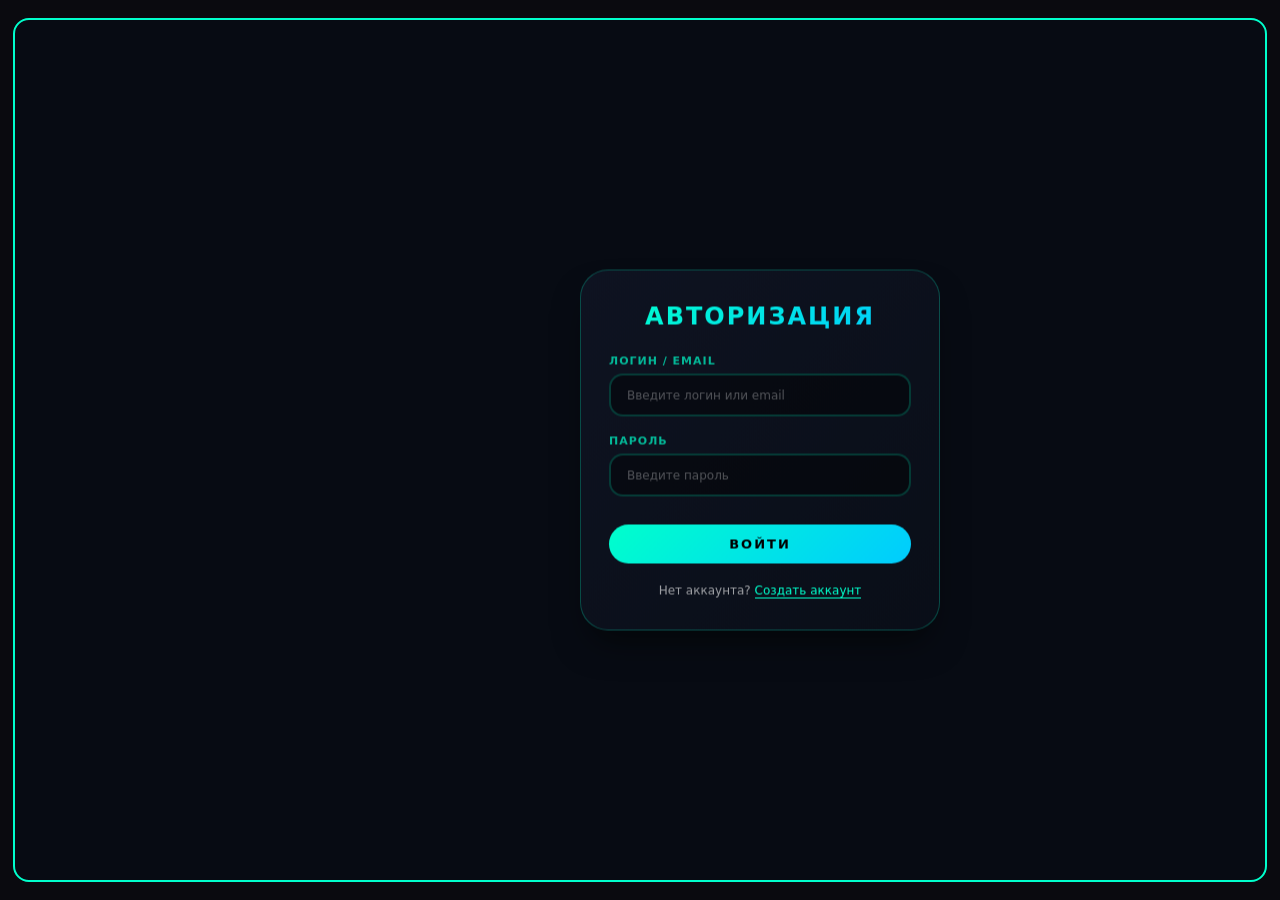
==== commit ca2a8347: "index.html" ====
--- a/index.html
+++ b/index.html
@@ -316,15 +316,18 @@
   height: 100%;
   transition: var(--transition);
   animation: slideIn 0.3s ease;
+  display: flex;
+  flex-direction: column;
 }
 
 .auth-wrapper {
   display: flex;
   justify-content: center;
   align-items: center;
-  min-height: 100%;
+  flex: 1;
   width: 100%;
   pointer-events: auto;
+  min-height: 100%;
 }
 
 .auth-card {
@@ -337,28 +340,13 @@
   animation: scaleIn 0.4s ease;
   width: 100%;
   max-width: 360px;
-  margin: 0 auto;
-  position: relative;
   overflow: hidden;
   box-shadow: 0 20px 35px -10px rgba(0,0,0,0.5);
-}
-
-.auth-card::before {
-  content: '';
-  position: absolute;
-  top: -50%;
-  left: -50%;
-  width: 200%;
-  height: 200%;
-  background: radial-gradient(circle, rgba(0,255,204,0.08), transparent 70%);
-  animation: rotate 20s linear infinite;
-  pointer-events: none;
-}
-
-.auth-card:hover {
-  border-color: var(--neon-primary);
-  box-shadow: 0 0 30px rgba(0,255,204,0.2);
-  transform: translateY(-3px);
+  position: fixed;
+  top: 50%;
+  left: 50%;
+  transform: translate(-50%, -50%);
+  z-index: 9999; 
 }
 
 .auth-card h2 {
@@ -1022,7 +1010,7 @@
 }
 
 .hidden {
-  display: none;
+  display: none !important;
 }
 
 .effect-pulse {
@@ -1792,4 +1780,4 @@
 });
 </script>
 </body>
-</html>+</html>
